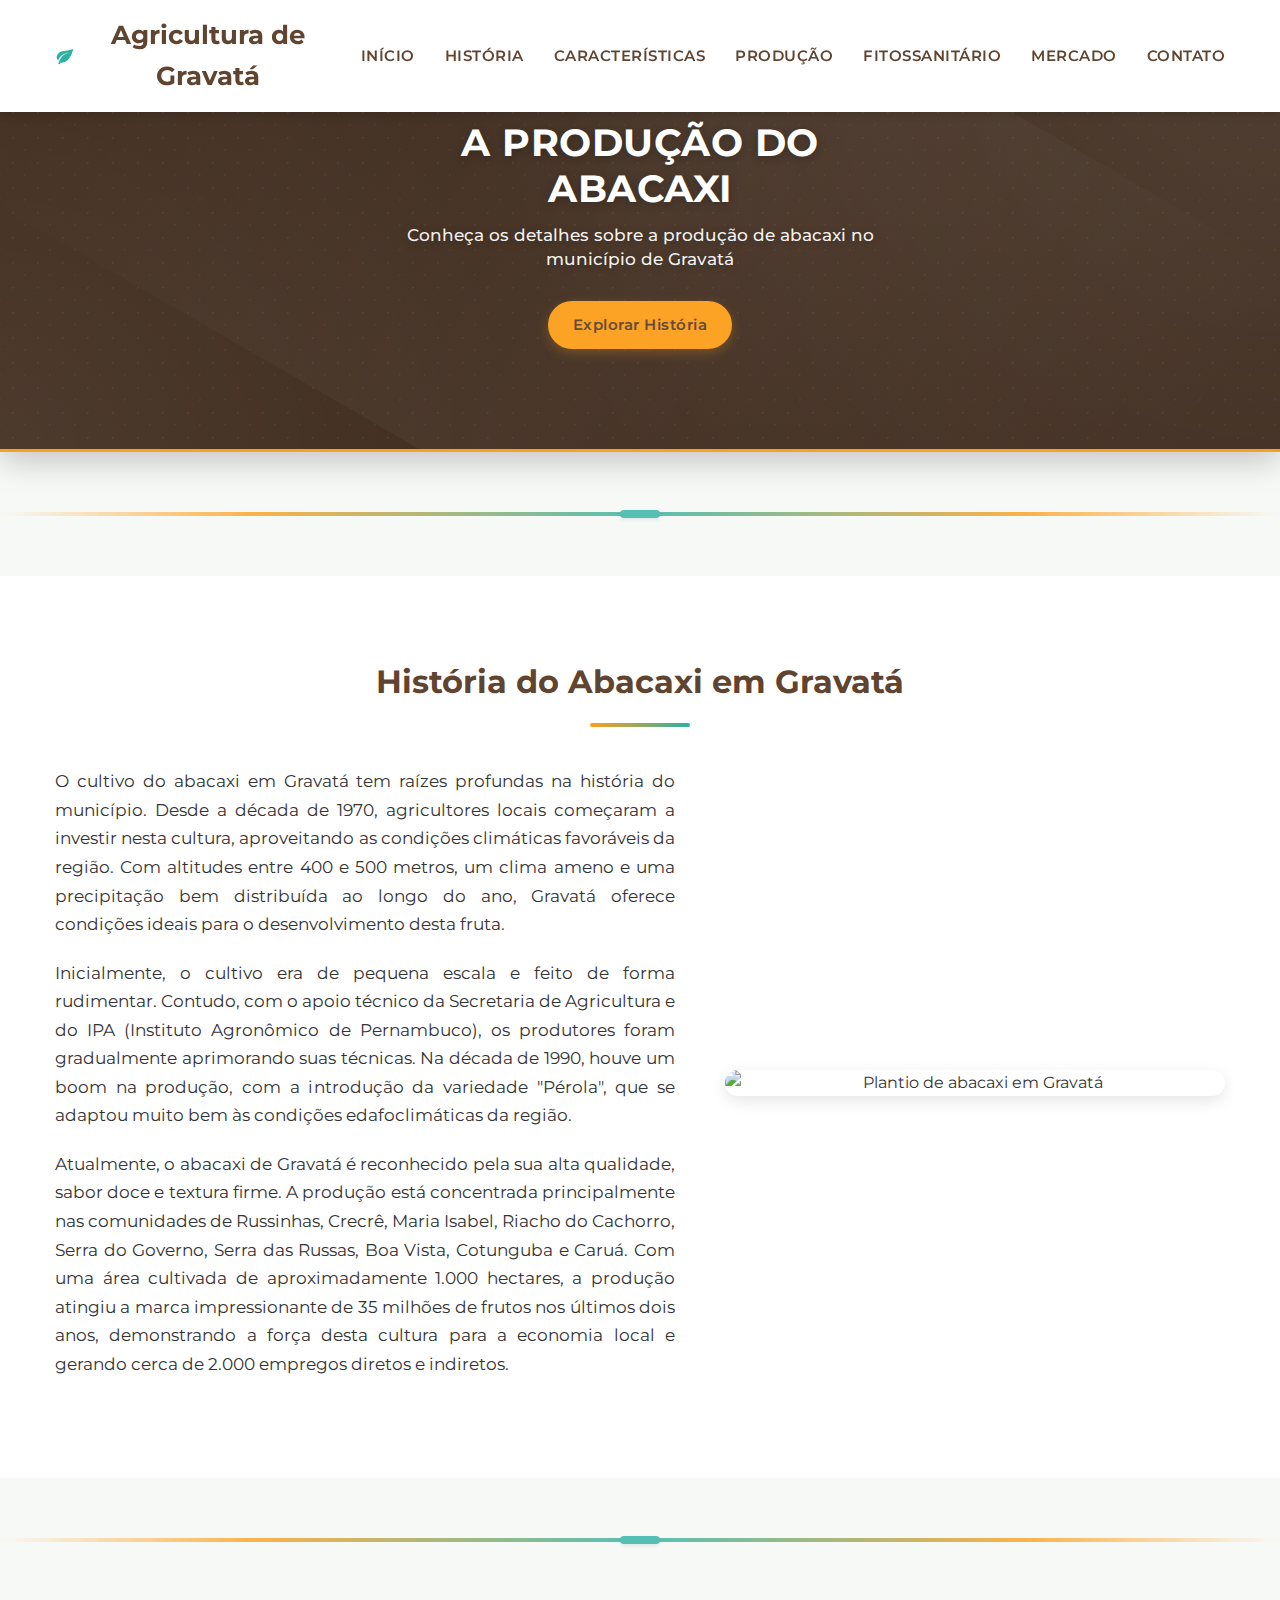
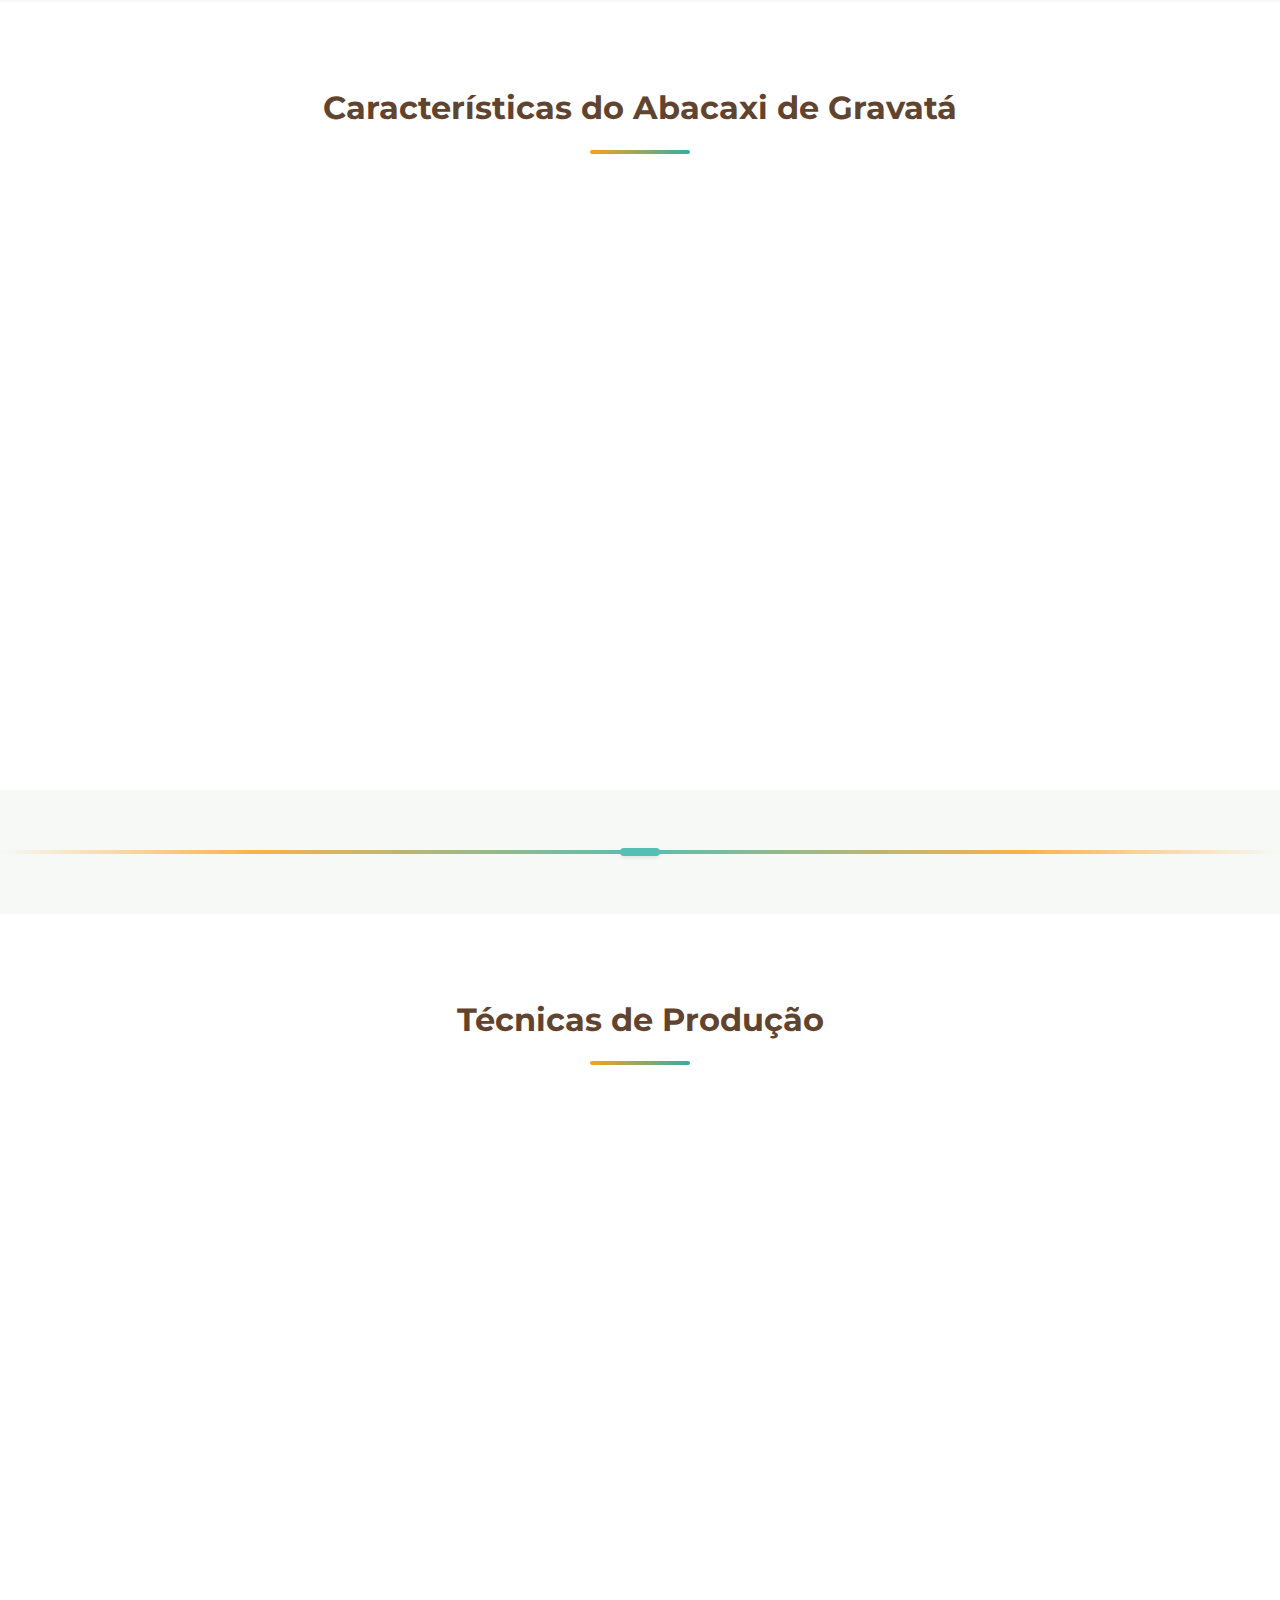
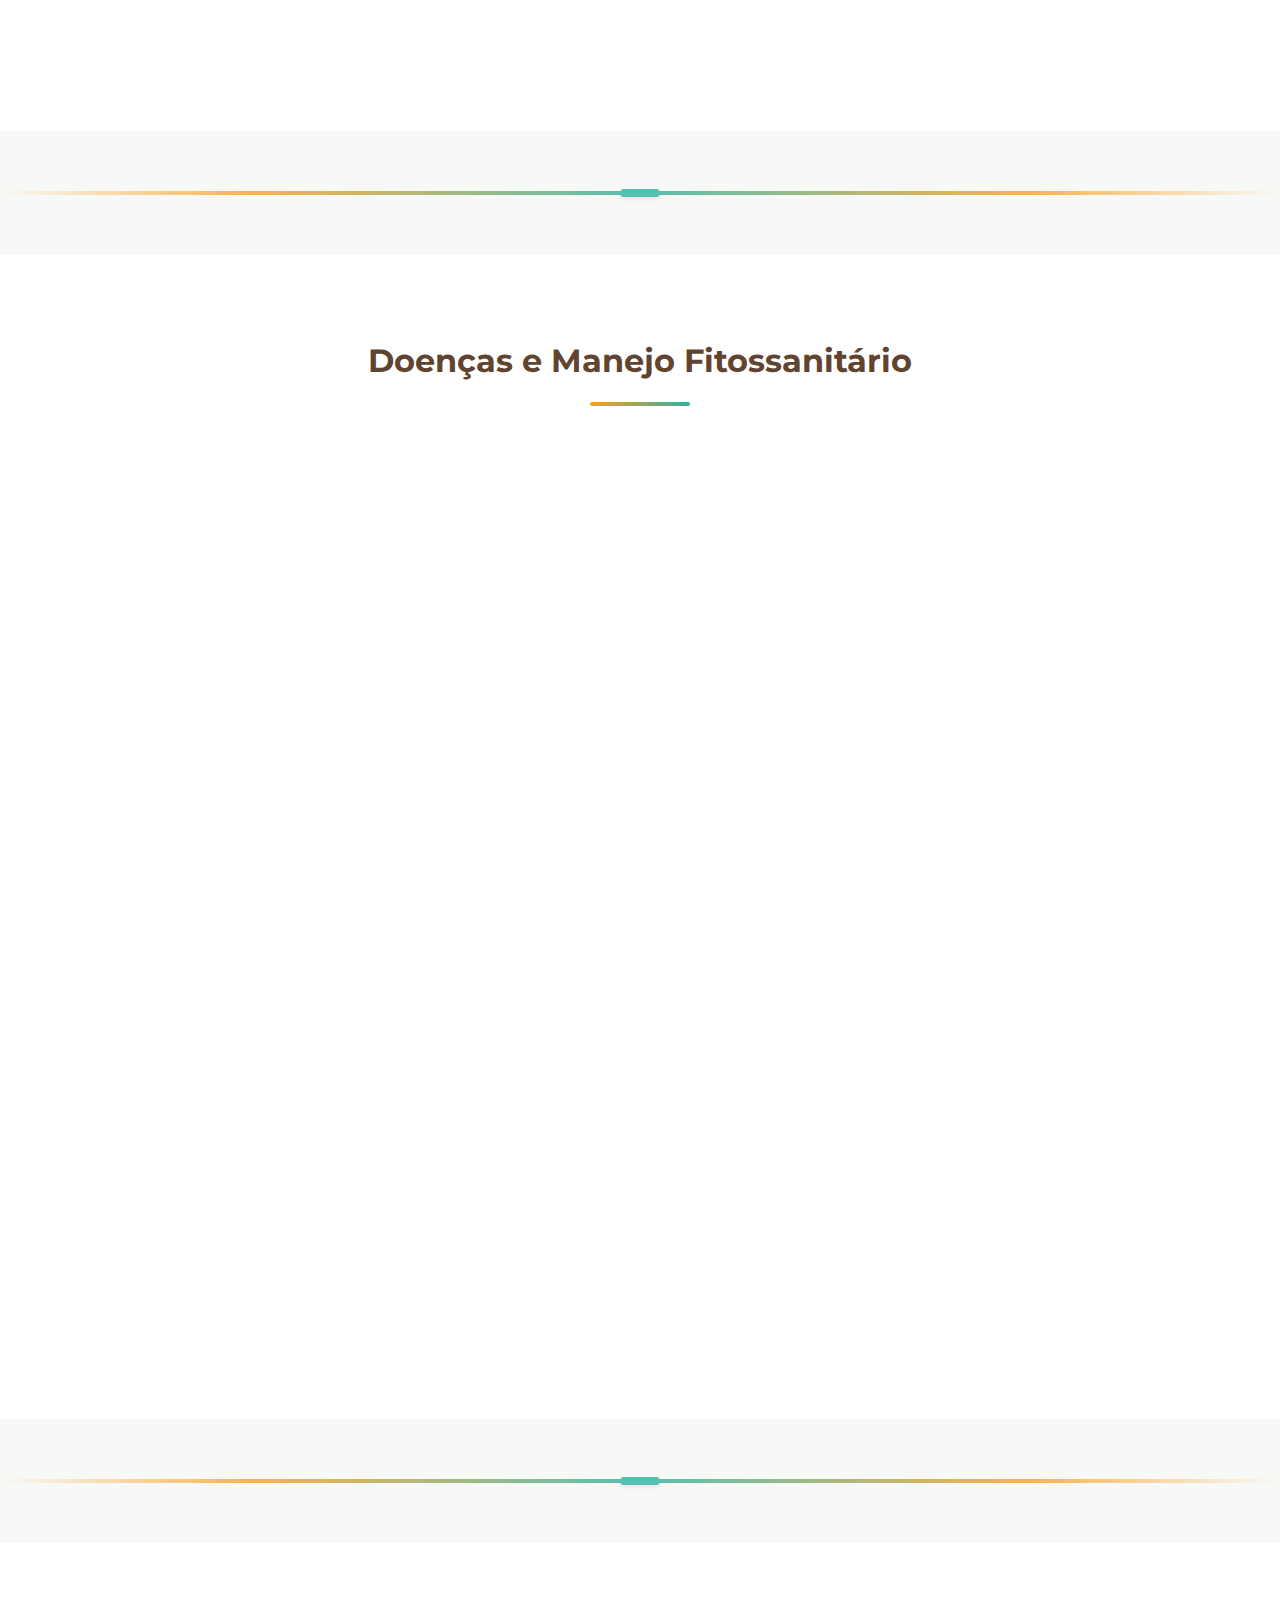
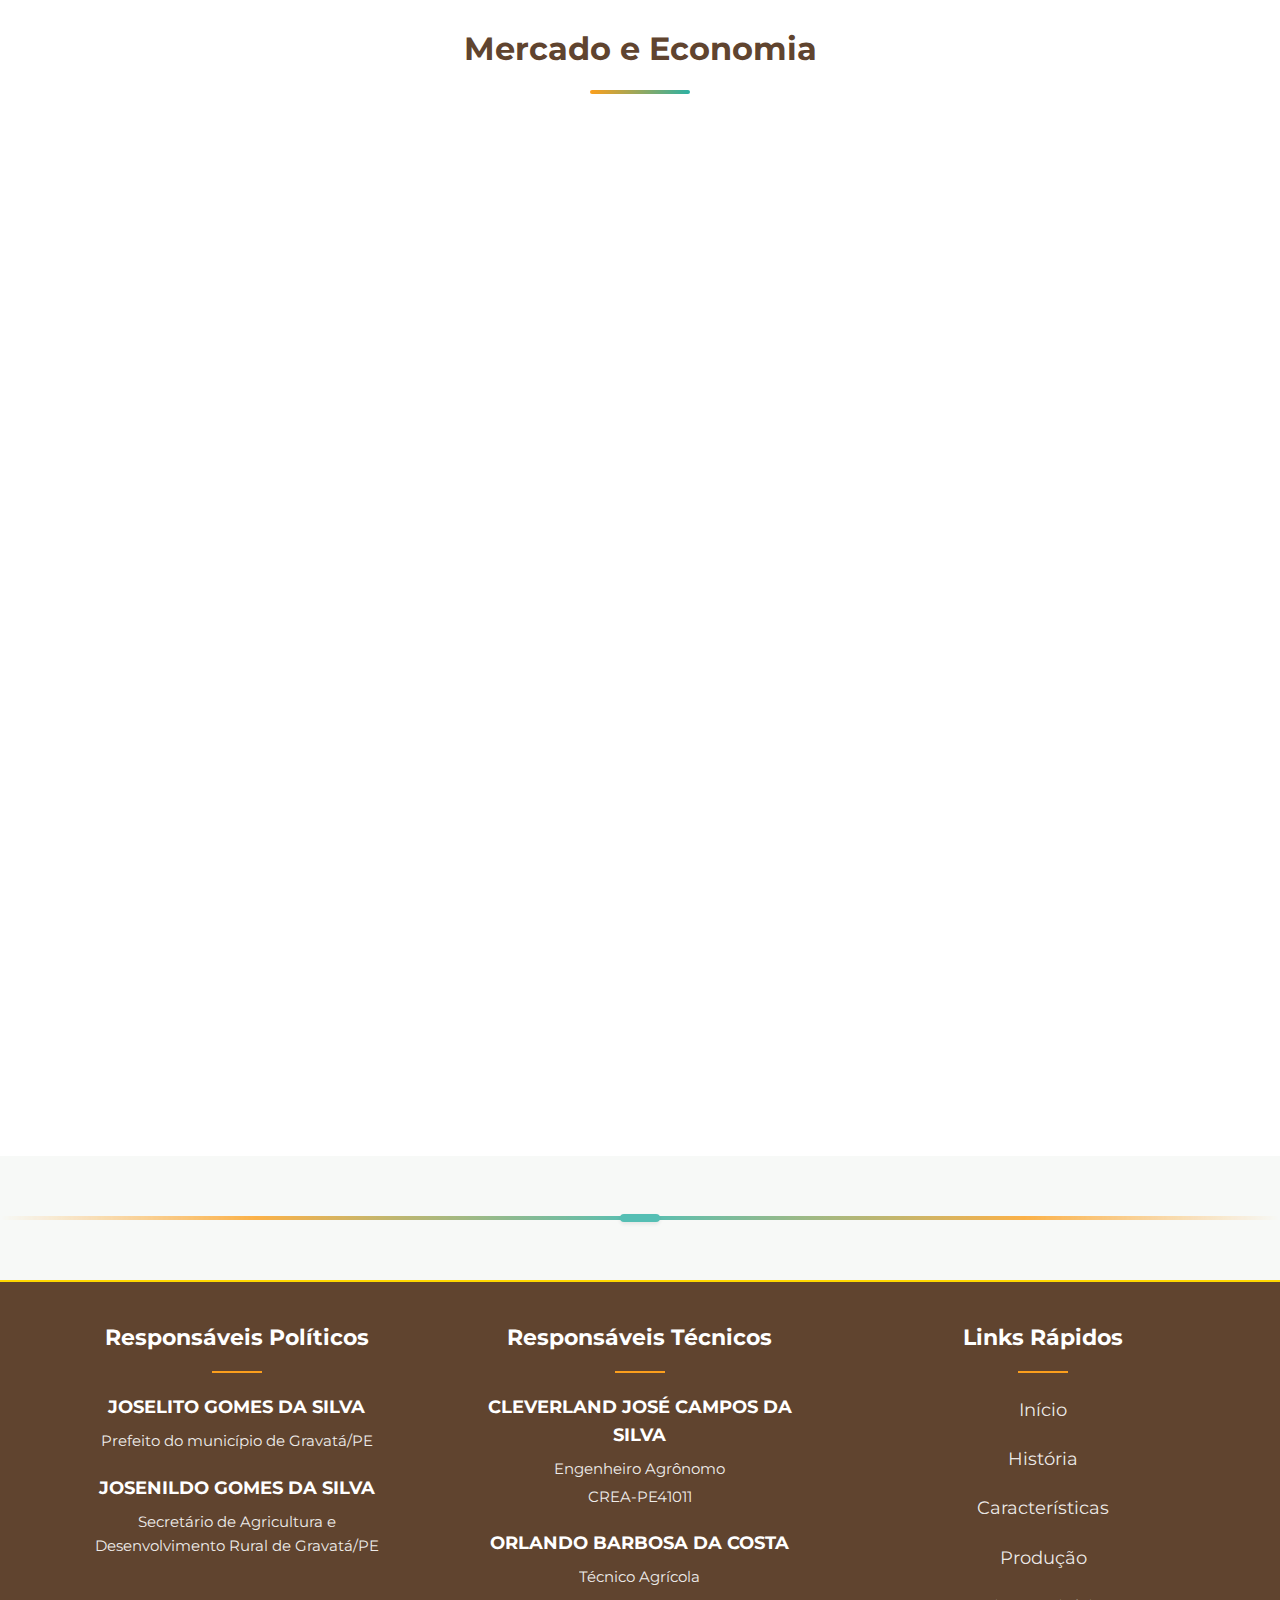
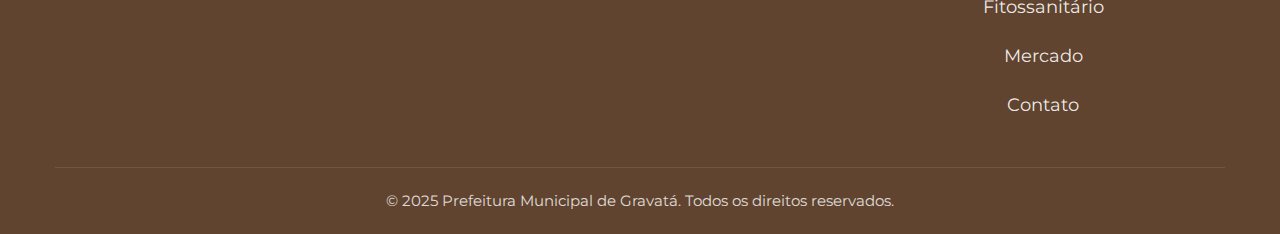
==== abacaxi.html @ 42e7344b "Add files via upload" ====
<!DOCTYPE html>
<html lang="pt-BR">
<head>
    <meta charset="UTF-8">
    <meta name="viewport" content="width=device-width, initial-scale=1.0">
    <title>Abacaxi de Gravatá - Produção, Cultivo e Características</title>
    <meta name="description" content="Informações completas sobre o cultivo de abacaxi em Gravatá, Pernambuco. Produção de 35 milhões de frutos em 1.000 hectares, gerando 2.000 empregos. Conheça a história, características, técnicas de produção e manejo fitossanitário.">
    <meta name="keywords" content="abacaxi, Gravatá, Pernambuco, cultivo de abacaxi, produção agrícola, Pérola, fusariose, gomose, agricultura familiar, Russinhas, Maria Isabel">
    <meta name="author" content="Secretaria de Agricultura de Gravatá">
    <meta name="robots" content="index, follow">

    <!-- Prevenção contra clickjacking -->
    <meta http-equiv="X-Frame-Options" content="SAMEORIGIN">
    <!-- Proteção XSS -->
    <meta http-equiv="X-XSS-Protection" content="1; mode=block">
    <!-- Controle de referência -->
    <meta name="referrer" content="strict-origin-when-cross-origin">
    
    <!-- Open Graph para compartilhamento em redes sociais -->
    <meta property="og:title" content="Abacaxi de Gravatá - Produção, Cultivo e Características">
    <meta property="og:description" content="Informações completas sobre o cultivo de abacaxi em Gravatá, Pernambuco. Produção de 35 milhões de frutos em 1.000 hectares, gerando 2.000 empregos. Conheça a história, técnicas de produção e mercados.">
    <meta property="og:url" content="https://agricultura.gravata.pe.gov.br/abacaxi.html">
    <meta property="og:type" content="article">
    <meta property="og:image" content="https://agricultura.gravata.pe.gov.br/img/abacaxi.jpg">
    <meta property="og:locale" content="pt_BR">
    
    <!-- Twitter Card -->
    <meta name="twitter:card" content="summary_large_image">
    <meta name="twitter:title" content="Abacaxi de Gravatá - Produção, Cultivo e Características">
    <meta name="twitter:description" content="Informações completas sobre o cultivo de abacaxi em Gravatá, Pernambuco. Produção de 35 milhões de frutos nos últimos dois anos.">
    <meta name="twitter:image" content="https://agricultura.gravata.pe.gov.br/img/abacaxi.jpg">
    
    <!-- Link canônico -->
    <link rel="canonical" href="https://agricultura.gravata.pe.gov.br/abacaxi.html">
    
    <link rel="stylesheet" href="style.css">
    <link rel="stylesheet" href="responsive.css">
    <link rel="stylesheet" href="https://cdnjs.cloudflare.com/ajax/libs/font-awesome/6.4.0/css/all.min.css">
    <link rel="preconnect" href="https://fonts.googleapis.com">
    <link rel="preconnect" href="https://fonts.gstatic.com" crossorigin>
    <link href="https://fonts.googleapis.com/css2?family=Montserrat:wght@300;400;500;600;700&display=swap" rel="stylesheet">
    
    <!-- Adicionar favicon -->
    <link rel="icon" href="favicon.ico" type="image/x-icon">
    <link rel="shortcut icon" href="favicon.ico" type="image/x-icon">
    
    <!-- CSS de cabeçalho crítico para melhorar desempenho -->
    <style>
        /* CSS crítico para a renderização inicial */
        body {
            font-family: 'Montserrat', sans-serif;
            margin: 0;
            padding: 0;
        }
        header {
            position: fixed;
            width: 100%;
            z-index: 1000;
            transition: all 0.3s ease;
        }
    </style>
</head>
<body>
    <header>
        <div class="container">
            <div class="logo">
                <a href="index.html" style="text-decoration: none; color: inherit;">
                    <h1><span class="leaf"></span> Agricultura de Gravatá</h1>
                </a>
            </div>
            <nav>
                <div class="mobile-toggle">
                    <span></span>
                    <span></span>
                    <span></span>
                </div>
                <ul class="navigation-links">
                    <li><a href="index.html">Início</a></li>
                    <li><a href="#historia">História</a></li>
                    <li><a href="#caracteristicas">Características</a></li>
                    <li><a href="#producao">Produção</a></li>
                    <li><a href="#doencas">Fitossanitário</a></li>
                    <li><a href="#mercado">Mercado</a></li>
                    <li><a href="#contato">Contato</a></li>
                </ul>
            </nav>
        </div>
    </header>
    
    <div class="nav-overlay"></div>

    <section id="inicio" class="hero">
        <div class="container">
            <div class="hero-content animate-on-scroll fade-in">
                <h1>A PRODUÇÃO DO ABACAXI </h1>
                <p>Conheça os detalhes sobre a produção de abacaxi no município de Gravatá</p>
                <a href="#historia" class="btn btn-primary">Explorar História</a>
            </div>
        </div>
        <div class="banner-lights"></div>
        <div class="tech-dots"></div>
    </section>

    <div class="section-divider"></div>

    <section id="historia" class="about">
        <div class="container">
            <h2 class="section-title">História do Abacaxi em Gravatá</h2>
            <div class="about-content animate-on-scroll slide-in">
                <div class="about-text">
                    <p>O cultivo do abacaxi em Gravatá tem raízes profundas na história do município. Desde a década de 1970, agricultores locais começaram a investir nesta cultura, aproveitando as condições climáticas favoráveis da região. Com altitudes entre 400 e 500 metros, um clima ameno e uma precipitação bem distribuída ao longo do ano, Gravatá oferece condições ideais para o desenvolvimento desta fruta.</p>
                    
                    <p>Inicialmente, o cultivo era de pequena escala e feito de forma rudimentar. Contudo, com o apoio técnico da Secretaria de Agricultura e do IPA (Instituto Agronômico de Pernambuco), os produtores foram gradualmente aprimorando suas técnicas. Na década de 1990, houve um boom na produção, com a introdução da variedade "Pérola", que se adaptou muito bem às condições edafoclimáticas da região.</p>
                    
                    <p>Atualmente, o abacaxi de Gravatá é reconhecido pela sua alta qualidade, sabor doce e textura firme. A produção está concentrada principalmente nas comunidades de Russinhas, Crecrê, Maria Isabel, Riacho do Cachorro, Serra do Governo, Serra das Russas, Boa Vista, Cotunguba e Caruá. Com uma área cultivada de aproximadamente 1.000 hectares, a produção atingiu a marca impressionante de 35 milhões de frutos nos últimos dois anos, demonstrando a força desta cultura para a economia local e gerando cerca de 2.000 empregos diretos e indiretos.</p>
                </div>
                <div class="about-image">
                    <div class="image-placeholder">
                        <img src="https://cptstatic.s3.amazonaws.com/imagens/enviadas/materias/materia25859/plantio-de-abacaxi-tecnologia-e-treinamento.jpg" alt="Plantio de abacaxi em Gravatá" style="width: 100%; height: auto; border-radius: 10px;">
                    </div>
                </div>                
            </div>
        </div>
    </section>

    <div class="section-divider"></div>

    <section id="caracteristicas" class="about">
        <div class="container">
            <h2 class="section-title">Características do Abacaxi de Gravatá</h2>
            <div class="about-content animate-on-scroll slide-in">
                <div class="about-image">
                    <div class="image-placeholder">
                        <i class="fas fa-apple-alt" style="font-size: 150px; color: #FFD700; display: flex; justify-content: center; align-items: center; height: 100%; width: 100%; background-color: #f5f5f5; border-radius: 10px; padding: 30px;"></i>
                    </div>
                </div>
                <div class="about-text">
                    <p>O abacaxi cultivado em Gravatá possui características que o destacam no mercado nacional. A variedade predominante é a "Pérola", conhecida por seu formato cônico, polpa branca, suculenta e pouco ácida. O clima da região confere à fruta um equilíbrio perfeito entre acidez e doçura, resultando em um sabor distintivo.</p>
                    
                    <p>Os frutos atingem em média 1,5 kg, com casca de coloração verde-amarelada quando maduros. O ciclo produtivo varia entre 14 e 18 meses, dependendo das condições climáticas e práticas de manejo. Os produtores locais adotam técnicas específicas para indução floral, garantindo a produção mesmo em períodos de entressafra.</p>
                    
                    <p>Além do consumo in natura, o abacaxi de Gravatá é também utilizado na produção de doces, compotas, sucos e outros derivados, agregando valor à produção local. A Secretaria de Agricultura tem incentivado a adoção de práticas sustentáveis, como o manejo integrado de pragas e doenças, reduzindo o uso de agroquímicos e preservando o meio ambiente.</p>
                </div>
            </div>
        </div>
    </section>
    
    <div class="section-divider"></div>

    <section id="producao" class="about">
        <div class="container">
            <h2 class="section-title">Técnicas de Produção</h2>
            <div class="about-content animate-on-scroll slide-in">
                <div class="about-text">
                    <p>Os agricultores de Gravatá desenvolveram técnicas específicas para o cultivo do abacaxi, adaptadas às condições locais. O plantio é realizado principalmente no início do período chuvoso, entre março e junho, facilitando o estabelecimento das mudas. São utilizadas mudas do tipo filhote e rebentão, provenientes de plantios anteriores ou de viveiros certificados.</p>
                    
                    <p>O preparo do solo é fundamental para o sucesso da cultura. Realiza-se aração, gradagem e, quando necessário, calagem para correção da acidez. O plantio é feito em fileiras duplas, no espaçamento de 0,90 m x 0,40 m x 0,30 m, permitindo uma densidade de aproximadamente 38 mil plantas por hectare. A adubação é feita conforme análise do solo, com aplicações parceladas de NPK.</p>
                    
                    <p>O controle de plantas daninhas é realizado tanto por métodos mecânicos quanto químicos, principalmente nos primeiros meses após o plantio. A indução floral, prática comum na região, é realizada entre 10 e 12 meses após o plantio, com a aplicação de ethephon, permitindo a colheita programada e a uniformização da produção.</p>
                </div>
                <div class="about-image">
                    <div class="image-placeholder">
                        <i class="fas fa-seedling" style="font-size: 150px; color: #4CAF50; display: flex; justify-content: center; align-items: center; height: 100%; width: 100%; background-color: #f5f5f5; border-radius: 10px; padding: 30px;"></i>
                    </div>
                </div>                
            </div>
        </div>
    </section>

    <div class="section-divider"></div>

    <section id="doencas" class="about">
        <div class="container">
            <h2 class="section-title">Doenças e Manejo Fitossanitário</h2>
            <div class="about-content animate-on-scroll slide-in">
                <div class="about-image">
                    <div class="image-placeholder">
                        <i class="fas fa-bug" style="font-size: 150px; color: #8B4513; display: flex; justify-content: center; align-items: center; height: 100%; width: 100%; background-color: #f5f5f5; border-radius: 10px; padding: 30px;"></i>
                    </div>
                </div>
                <div class="about-text">
                    <p>A cultura do abacaxi em Gravatá enfrenta desafios fitossanitários que exigem manejo adequado para garantir a produtividade e qualidade dos frutos. Entre as principais doenças e pragas que afetam a cultura na região, destacam-se:</p>
                    
                    <ul style="margin-left: 20px; margin-bottom: 15px; line-height: 1.6;">
                        <li><strong>Fusariose (gomose):</strong> Causada pelo fungo Fusarium subglutinans f. sp. ananas, é a principal doença da cultura. Causa lesões na polpa e exsudação de goma nos frutos. Em plantas, provoca avermelhamento das folhas e morte da região central.</li>
                        <li><strong>Murcha associada à cochonilha:</strong> Causada pelo inseto Dysmicoccus brevipes, que se aloja nas axilas foliares e raízes. As plantas infestadas apresentam folhas amareladas, avermelhadas e com as pontas secas.</li>
                        <li><strong>Broca-do-fruto e broca-do-caule:</strong> A lagarta perfura o fruto e o caule em desenvolvimento, causando exsudação de goma e deformações que comprometem a comercialização.</li>
                    </ul>
                    
                    <p>Para o manejo fitossanitário eficiente, os produtores de Gravatá adotam uma abordagem integrada. A prevenção começa com a seleção de mudas sadias, preferencialmente de viveiros certificados ou de áreas conhecidas e livres de doenças. As medidas de controle incluem o uso de fungicidas como Nativo e Tenaz, além de manejo integrado e descanso do solo entre cultivos.</p>
                    
                    <p>A rotação de culturas em áreas com histórico de problemas fitossanitários é amplamente adotada para quebrar o ciclo de patógenos do solo. Os produtores mais tecnificados realizam monitoramento regular da lavoura, identificando precocemente problemas e direcionando medidas de controle de forma mais eficiente e econômica.</p>
                    
                    <p>Entre as principais dificuldades enfrentadas pelos produtores está o alto risco de pragas e doenças, além da necessidade de irrigação para reduzir o ciclo de produção de 18 para 14 meses, o que permite maior produtividade e melhor planejamento da colheita.</p>
                </div>                
            </div>
        </div>
    </section>

    <div class="section-divider"></div>

    <section id="mercado" class="about">
        <div class="container">
            <h2 class="section-title">Mercado e Economia</h2>
            <div class="about-content animate-on-scroll slide-in">
                <div class="about-image">
                    <div class="image-placeholder">
                        <i class="fas fa-money-bill-wave" style="font-size: 150px; color: #228B22; display: flex; justify-content: center; align-items: center; height: 100%; width: 100%; background-color: #f5f5f5; border-radius: 10px; padding: 30px;"></i>
                    </div>
                </div>
                <div class="about-text">
                    <p>O abacaxi de Gravatá tem grande importância econômica para o município, sendo uma das principais culturas da região. Com uma produção anual de aproximadamente 35 milhões de frutos em uma área de 1.000 hectares, o município se destaca como um dos maiores produtores do estado de Pernambuco.</p>
                    
                    <p>A comercialização do abacaxi ocorre através de diferentes canais:</p>
                    
                    <ul style="margin-left: 20px; margin-bottom: 15px; line-height: 1.6;">
                        <li><strong>CEASA-PE:</strong> Principal centro de distribuição, absorvendo cerca de 60% da produção.</li>
                        <li><strong>CEACA:</strong> Centro de Comercialização da Agricultura Familiar, que valoriza a produção de pequenos agricultores.</li>
                        <li><strong>Feiras livres:</strong> Importantes para a venda direta ao consumidor em Gravatá e municípios vizinhos.</li>
                        <li><strong>Mercados regionais:</strong> Abastecimento de supermercados e frutarias em cidades como Recife, Caruaru e João Pessoa.</li>
                        <li><strong>Agroindústrias:</strong> Processamento da fruta para produção de doces, compotas e sucos, agregando valor ao produto.</li>
                    </ul>
                    
                    <p>A cadeia produtiva do abacaxi gera aproximadamente 2.000 empregos diretos e indiretos, distribuídos entre o cultivo, colheita, beneficiamento e comercialização. O valor bruto da produção é estimado em R$ 70 milhões anuais, contribuindo significativamente para a economia local.</p>
                    
                    <p>Um aspecto interessante da produção de abacaxi em Gravatá é o aproveitamento integral da planta. Além da comercialização do fruto, a soca do abacaxi (parte restante da planta após a colheita) é aproveitada na produção de silagem para alimentação animal, gerando uma renda adicional estimada em R$ 1.500 por hectare aos produtores.</p>
                    
                    <p>A Secretaria de Agricultura do município tem trabalhado em parceria com associações de produtores, SEBRAE e IPA para agregar valor ao abacaxi de Gravatá, incluindo iniciativas de certificação de origem e projetos de turismo rural que integram a visitação às plantações como parte do roteiro turístico da cidade.</p>
                </div>                
            </div>
        </div>
    </section>

    <div class="section-divider"></div>

    <footer>
        <div class="container">
            <div class="footer-content">
                <div class="footer-col">
                    <h4>Responsáveis Políticos</h4>
                    <hr class="footer-divider">
                    <div class="footer-autoridades">
                        <div class="footer-autoridade">
                            <strong>JOSELITO GOMES DA SILVA</strong>
                            <span class="footer-cargo">Prefeito do município de Gravatá/PE</span>
                        </div>
                        <div class="footer-autoridade">
                            <strong>JOSENILDO GOMES DA SILVA</strong>
                            <span class="footer-cargo">Secretário de Agricultura e Desenvolvimento Rural de Gravatá/PE</span>
                        </div>
                    </div>
                </div>
                
                <div class="footer-col">
                    <h4>Responsáveis Técnicos</h4>
                    <hr class="footer-divider">
                    <div class="footer-tecnicos">
                        <div class="footer-tecnico">
                            <strong>CLEVERLAND JOSÉ CAMPOS DA SILVA</strong>
                            <span class="footer-cargo">Engenheiro Agrônomo</span>
                            <span class="footer-cargo">CREA-PE41011</span>
                        </div>
                        <div class="footer-tecnico">
                            <strong>ORLANDO BARBOSA DA COSTA</strong>
                            <span class="footer-cargo">Técnico Agrícola</span>
                        </div>
                    </div>
                </div>
                
                <div class="footer-col">
                    <h4>Links Rápidos</h4>
                    <hr class="footer-divider">
                    <ul>
                        <li><a href="index.html">Início</a></li>
                        <li><a href="#historia">História</a></li>
                        <li><a href="#caracteristicas">Características</a></li>
                        <li><a href="#producao">Produção</a></li>
                        <li><a href="#doencas">Fitossanitário</a></li>
                        <li><a href="#mercado">Mercado</a></li>
                        <li><a href="#contato">Contato</a></li>
                    </ul>
                </div>
            </div>
            <div class="footer-bottom">
                <p>&copy; 2025 Prefeitura Municipal de Gravatá. Todos os direitos reservados.</p>
            </div>
        </div>
    </footer>

    <!-- Scripts -->
    <script src="https://cdn.jsdelivr.net/npm/@emailjs/browser@3/dist/email.min.js"></script>
    <script src="main.js"></script>
    
    <!-- Schema.org para SEO do Produto Agrícola -->
    <script type="application/ld+json">
    {
      "@context": "https://schema.org",
      "@type": "Product",
      "name": "Abacaxi de Gravatá",
      "description": "O abacaxi cultivado em Gravatá possui características que o destacam no mercado nacional. A variedade predominante é a 'Pérola', conhecida por seu formato cônico, polpa branca, suculenta e pouco ácida.",
      "image": "https://agricultura.gravata.pe.gov.br/img/abacaxi.jpg",
      "category": "Frutas",
      "sku": "ABACAXI-GRAVATA",
      "offers": {
        "@type": "AggregateOffer",
        "priceCurrency": "BRL",
        "lowPrice": "5.00",
        "highPrice": "8.00",
        "offerCount": "10",
        "availability": "https://schema.org/InStock"
      },
      "brand": {
        "@type": "Brand",
        "name": "Agricultura de Gravatá"
      },
      "additionalProperty": [
        {
          "@type": "PropertyValue",
          "name": "Variedade",
          "value": "Pérola"
        },
        {
          "@type": "PropertyValue",
          "name": "Tempo de cultivo",
          "value": "14-18 meses"
        },
        {
          "@type": "PropertyValue",
          "name": "Peso médio",
          "value": "1.5 kg"
        },
        {
          "@type": "PropertyValue",
          "name": "Área cultivada",
          "value": "1.000 hectares"
        },
        {
          "@type": "PropertyValue",
          "name": "Produção total",
          "value": "35 milhões de frutos em dois anos"
        },
        {
          "@type": "PropertyValue",
          "name": "Empregos gerados",
          "value": "2.000 diretos e indiretos"
        }
      ],
      "isRelatedTo": {
        "@type": "Article",
        "name": "História do Abacaxi em Gravatá",
        "url": "https://agricultura.gravata.pe.gov.br/abacaxi.html#historia"
      }
    }
    </script>
    
    <!-- Schema.org para Artigo sobre Abacaxi -->
    <script type="application/ld+json">
    {
      "@context": "https://schema.org",
      "@type": "Article",
      "headline": "Abacaxi de Gravatá - Produção, Cultivo e Características",
      "description": "Informações completas sobre o cultivo de abacaxi em Gravatá, Pernambuco. Produção de 35 milhões de frutos em 1.000 hectares, gerando 2.000 empregos. Conheça a história, características, técnicas de produção e manejo fitossanitário.",
      "image": "https://agricultura.gravata.pe.gov.br/img/abacaxi.jpg",
      "author": {
        "@type": "Organization",
        "name": "Secretaria de Agricultura de Gravatá"
      },
      "publisher": {
        "@type": "Organization",
        "name": "Prefeitura Municipal de Gravatá",
        "logo": {
          "@type": "ImageObject",
          "url": "https://agricultura.gravata.pe.gov.br/img/logo.png"
        }
      },
      "datePublished": "2024-03-21",
      "dateModified": "2024-05-28",
      "mainEntityOfPage": {
        "@type": "WebPage",
        "@id": "https://agricultura.gravata.pe.gov.br/abacaxi.html"
      },
      "keywords": ["abacaxi", "Gravatá", "Pernambuco", "fusariose", "produção agrícola", "Russinhas", "Maria Isabel", "Crecrê", "agricultura familiar"]
    }
    </script>
</body>
</html>
---- style.css ----
/* 
* Agricultura de Gravatá - Estilos Principais
* Cores oficiais da Prefeitura de Gravatá:
* - Verde: #2CB1A3
* - Vermelho: #EB3C3B
* - Marrom: #60442F
* - Amarelo: #FC9F1C
*/

/* Global Styles */
* {
    margin: 0;
    padding: 0;
    box-sizing: border-box;
}

:root {
    --primary-color: #60442F; /* Marrom como cor primária */
    --secondary-color: #FC9F1C; /* Amarelo como cor secundária */
    --primary-green: #2CB1A3;
    --dark-green: #1b8a80;
    --light-green: #5ec8bd;
    --primary-red: #EB3C3B;
    --primary-brown: #60442F;
    --stylish-brown: #53392A; /* Tom de marrom mais escuro e estilizado */
    --light-brown: #8a6344;
    --primary-yellow: #FC9F1C;
    --light-yellow: #fdb850;
    --white: #FFFFFF;
    --light-gray: #F5F5F5;
    --text-dark: #333;
    --text-light: #fff;
    --shadow: 0 4px 6px rgba(0, 0, 0, 0.1);
    --shadow-lg: 0 10px 25px rgba(0, 0, 0, 0.15);
    --shadow-tech: 0 5px 15px rgba(96, 68, 47, 0.25);
    --gradient-tech: linear-gradient(135deg, #53392A 0%, #8a6344 50%, #53392A 100%);
    --gradient-banner: linear-gradient(135deg, rgba(83, 57, 42, 0.95) 0%, rgba(83, 57, 42, 0.85) 100%);
    --bg-light: #f7f9f7;
    --shadow-sm: 0 2px 5px rgba(0,0,0,0.1);
    --shadow-md: 0 5px 15px rgba(0,0,0,0.1);
}

/* Animações */
@keyframes fadeIn {
    from { opacity: 0; }
    to { opacity: 1; }
}

@keyframes slideInRight {
    from { 
        opacity: 0;
        transform: translateX(-50px);
    }
    to { 
        opacity: 1;
        transform: translateX(0);
    }
}

@keyframes slideInLeft {
    from { 
        opacity: 0;
        transform: translateX(50px);
    }
    to { 
        opacity: 1;
        transform: translateX(0);
    }
}

@keyframes slideInUp {
    from { 
        opacity: 0;
        transform: translateY(50px);
    }
    to { 
        opacity: 1;
        transform: translateY(0);
    }
}

@keyframes pulse {
    0% {
        transform: scale(1);
        box-shadow: 0 5px 15px rgba(0, 0, 0, 0.1);
    }
    50% {
        transform: scale(1.05);
        box-shadow: 0 10px 25px rgba(0, 0, 0, 0.2);
    }
    100% {
        transform: scale(1);
        box-shadow: 0 5px 15px rgba(0, 0, 0, 0.1);
    }
}

@keyframes floatAnimation {
    0% { 
        transform: translateY(0px);
        text-shadow: 0 5px 15px rgba(0, 0, 0, 0.3);
    }
    50% { 
        transform: translateY(-10px);
        text-shadow: 0 8px 20px rgba(0, 0, 0, 0.4);
    }
    100% { 
        transform: translateY(0px);
        text-shadow: 0 5px 15px rgba(0, 0, 0, 0.3);
    }
}

@keyframes gradientBg {
    0% { background-position: 0% 50%; }
    50% { background-position: 100% 50%; }
    100% { background-position: 0% 50%; }
}

@keyframes bannerLights {
    0% { background-position: -100% 0; opacity: 0.3; }
    50% { opacity: 0.8; }
    100% { background-position: 200% 0; opacity: 0.3; }
}

@keyframes shimmer {
    0% { transform: translateX(-100%); opacity: 0.1; }
    50% { opacity: 1; }
    100% { transform: translateX(100%); opacity: 0.1; }
}

/* Estilos básicos */
body {
    font-family: 'Montserrat', sans-serif;
    color: var(--text-dark);
    background-color: var(--bg-light);
    line-height: 1.6;
    overflow-x: hidden;
}

h1, h2, h3, h4, h5, h6 {
    font-weight: 700;
    margin-bottom: 15px;
    color: var(--primary-color);
}

p {
    margin-bottom: 20px;
    font-size: 1.05rem;
    color: #ffffff;
    line-height: 1.7;
}

a {
    text-decoration: none;
    color: var(--primary-color);
    transition: all 0.3s ease;
}

a:hover {
    color: var(--secondary-color);
}

.container {
    width: 100%;
    max-width: 1200px;
    margin: 0 auto;
    padding: 0 15px;
    text-align: center;
}

/* Header e Navegação */
header {
    background-color: white;
    box-shadow: var(--shadow);
    position: fixed;
    width: 100%;
    top: 0;
    z-index: 1000;
    padding: 15px 0;
    transition: all 0.3s ease;
}

header.scrolled {
    padding: 10px 0;
    box-shadow: 0 5px 15px rgba(0, 0, 0, 0.1);
}

header .container {
    display: flex;
    justify-content: space-between;
    align-items: center;
}

.logo h1 {
    font-size: 1.6rem;
    font-weight: 700;
    color: var(--primary-color);
    margin: 0;
    display: flex;
    align-items: center;
}

.leaf {
    display: inline-block;
    width: 25px;
    height: 25px;
    margin-right: 10px;
    background-image: url('leaf-icon.svg');
    background-size: contain;
    background-repeat: no-repeat;
    background-position: center;
}

nav ul {
    display: flex;
    list-style: none;
}

nav ul li {
    margin-left: 30px;
}

nav ul li a {
    font-weight: 600;
    color: var(--primary-color);
    position: relative;
    padding-bottom: 5px;
    font-size: 0.95rem;
    text-transform: uppercase;
    letter-spacing: 0.5px;
}

nav ul li a:hover {
    color: var(--secondary-color);
}

nav ul li a::after {
    content: '';
    position: absolute;
    bottom: 0;
    left: 0;
    width: 0;
    height: 2px;
    background-color: var(--secondary-color);
    transition: width 0.3s ease;
}

nav ul li a:hover::after {
    width: 100%;
}

/* Menu Mobile e Navegação */
.mobile-toggle {
    display: none;
    flex-direction: column;
    justify-content: space-between;
    width: 30px;
    height: 21px;
    cursor: pointer;
    z-index: 1000;
    position: relative;
}

.mobile-toggle span {
    display: block;
    height: 3px;
    width: 100%;
    background-color: var(--primary-green);
    border-radius: 3px;
    transition: all 0.3s ease;
    position: absolute;
    left: 0;
}

.mobile-toggle span:nth-child(1) {
    top: 0;
}

.mobile-toggle span:nth-child(2) {
    top: 9px;
}

.mobile-toggle span:nth-child(3) {
    top: 18px;
}

.nav-overlay {
    position: fixed;
    top: 0;
    left: 0;
    right: 0;
    bottom: 0;
    background-color: rgba(0, 0, 0, 0.7);
    z-index: 90;
    opacity: 0;
    pointer-events: none;
    transition: opacity 0.3s ease;
}

.nav-overlay.active {
    opacity: 1;
    pointer-events: all;
}

@media (max-width: 991px) {
    .mobile-toggle {
        display: flex;
    }
    
    .navigation-links {
        position: fixed;
        top: 0;
        right: -300px;
        width: 280px;
        height: 100vh;
        background-color: white;
        flex-direction: column;
        padding: 80px 30px 30px;
        z-index: 100;
        box-shadow: -5px 0 15px rgba(0, 0, 0, 0.1);
        transition: right 0.3s ease;
    }
    
    .navigation-links.active {
        right: 0;
    }
    
    .navigation-links li {
        margin: 0 0 20px 0;
    }
    
    body.menu-open {
        overflow: hidden;
    }
    
    /* Normal state (hamburger) */
    .mobile-toggle span:nth-child(1) {
        transform: rotate(0);
        top: 0;
    }
    
    .mobile-toggle span:nth-child(2) {
        opacity: 1;
    }
    
    .mobile-toggle span:nth-child(3) {
        transform: rotate(0);
        top: 18px;
    }
    
    /* Active state (X) */
    .menu-open .mobile-toggle span:nth-child(1) {
        transform: rotate(45deg);
        top: 9px;
    }
    
    .menu-open .mobile-toggle span:nth-child(2) {
        opacity: 0;
    }
    
    .menu-open .mobile-toggle span:nth-child(3) {
        transform: rotate(-45deg);
        top: 9px;
    }
}

/* Hero Section */
.hero {
    background: linear-gradient(135deg, var(--primary-brown) 0%, var(--stylish-brown) 70%, var(--primary-brown) 100%);
    background-size: 400% 400%;
    min-height: 320px;
    display: flex;
    align-items: center;
    justify-content: center;
    position: relative;
    color: white;
    padding: 90px 0 65px;
    overflow: hidden;
    box-shadow: 0 10px 30px rgba(0, 0, 0, 0.2);
    animation: gradientBg 15s ease infinite;
    border-bottom: 3px solid var(--primary-yellow);
}

.hero:before {
    content: '';
    position: absolute;
    top: 0;
    left: 0;
    right: 0;
    bottom: 0;
    background: rgba(0, 0, 0, 0.3);
    z-index: 1;
}

.hero-content {
    max-width: 600px;
    text-align: center;
    margin: 0 auto;
    padding: 30px 25px 35px;
    position: relative;
    z-index: 2;
    background: transparent;
    border-radius: 0;
    box-shadow: none;
    transform: translateY(0);
    transition: transform 0.5s ease;
    display: flex;
    flex-direction: column;
    justify-content: center;
    align-items: center;
}

.hero-content:after {
    content: '';
    position: absolute;
    top: -50%;
    left: -50%;
    width: 200%;
    height: 200%;
    background: linear-gradient(
        to right,
        rgba(255, 255, 255, 0) 0%,
        rgba(255, 255, 255, 0.15) 50%,
        rgba(255, 255, 255, 0) 100%
    );
    transform: rotate(30deg);
    animation: shimmer 8s infinite;
    pointer-events: none;
    opacity: 0.3;
}

.hero-content:hover {
    transform: translateY(-5px);
}

.hero-content h1 {
    font-size: 2.4rem;
    font-weight: 700;
    margin-bottom: 12px;
    color: #fff;
    text-shadow: 0 2px 10px rgba(0, 0, 0, 0.3);
    line-height: 1.2;
    letter-spacing: 0.5px;
}

.hero-content p {
    font-size: 1.05rem;
    margin-bottom: 15px;
    line-height: 1.4;
    color: rgba(255, 255, 255, 0.95);
    text-shadow: 0 1px 8px rgba(0, 0, 0, 0.25);
    font-weight: 500;
}

.btn-primary {
    display: inline-flex;
    align-items: center;
    justify-content: center;
    background-color: var(--primary-yellow);
    color: var(--primary-brown);
    border: none;
    padding: 10px 25px;
    font-size: 15px;
    font-weight: 700;
    border-radius: 50px;
    cursor: pointer;
    transition: all 0.3s ease;
    text-decoration: none;
    box-shadow: 0 4px 10px rgba(252, 159, 28, 0.25);
    position: relative;
    letter-spacing: 0.5px;
    margin-top: 15px;
}

.btn-primary:hover {
    background-color: var(--primary-yellow);
    color: var(--primary-brown);
    transform: translateY(-3px);
    box-shadow: 0 6px 15px rgba(252, 159, 28, 0.4);
}

.banner-lights {
    position: absolute;
    top: 0;
    left: 0;
    right: 0;
    bottom: 0;
    background: radial-gradient(circle at top right, rgba(255, 255, 255, 0.15) 0%, transparent 60%), 
                radial-gradient(circle at bottom left, rgba(255, 255, 255, 0.1) 0%, transparent 40%);
    z-index: 1;
    pointer-events: none;
    opacity: 0.6;
}

.tech-dots {
    position: absolute;
    bottom: 0;
    left: 0;
    width: 100%;
    height: 100%;
    background-image: 
        radial-gradient(rgba(255, 255, 255, 0.9) 1px, transparent 1px), 
        radial-gradient(rgba(255, 255, 255, 0.7) 1px, transparent 1px);
    background-size: 25px 25px;
    background-position: 0 0, 12px 12px;
    opacity: 0.1;
    pointer-events: none;
}

/* Botões */
.btn {
    display: inline-block;
    padding: 12px 25px;
    background-color: var(--primary-yellow);
    color: var(--primary-brown);
    border-radius: 30px;
    font-weight: 600;
    transition: all 0.3s ease;
    text-align: center;
    border: none;
    cursor: pointer;
    box-shadow: 0 4px 12px rgba(252, 159, 28, 0.25);
    position: relative;
    overflow: hidden;
}

.btn:hover {
    background-color: var(--primary-yellow);
    transform: translateY(-3px);
    box-shadow: 0 8px 15px rgba(252, 159, 28, 0.4);
    color: var(--primary-brown);
}

.btn:active {
    transform: translateY(-1px);
    box-shadow: 0 4px 8px rgba(252, 159, 28, 0.3);
}

.btn-prefeitura {
    background-color: var(--primary-yellow);
    color: var(--primary-brown);
    border: 2px solid var(--primary-yellow);
    font-size: 1.1rem;
    padding: 14px 30px;
    border-radius: 8px;
    transition: all 0.4s ease;
}

.btn-prefeitura:hover {
    background-color: var(--primary-yellow);
    color: var(--primary-brown);
    border-color: var(--light-yellow);
    transform: translateY(-5px);
    box-shadow: 0 10px 20px rgba(252, 159, 28, 0.4);
}

.btn-prefeitura:active {
    background-color: var(--primary-yellow);
    border-color: var(--primary-yellow);
    transform: translateY(-2px);
}

/* Separador de Seções */
.section-divider {
    height: 4px;
    background: linear-gradient(90deg, 
        transparent 0%, 
        var(--primary-yellow) 20%,
        var(--primary-green) 50%,
        var(--primary-yellow) 80%,
        transparent 100%
    );
    margin: 60px 0;
    position: relative;
    opacity: 0.8;
}

.section-divider:before {
    content: '';
    position: absolute;
    top: -2px;
    left: 50%;
    transform: translateX(-50%);
    width: 40px;
    height: 8px;
    background: var(--primary-green);
    border-radius: 4px;
    box-shadow: 0 2px 4px rgba(0, 0, 0, 0.1);
}

/* Títulos de Seção */
.section-title {
    color: var(--primary-color);
    font-size: 2rem;
    margin-bottom: 30px;
    text-align: center;
    font-weight: 700;
    position: relative;
    padding-bottom: 20px;
    display: flex;
    align-items: center;
    justify-content: center;
    gap: 12px;
}

.section-title::after {
    content: '';
    position: absolute;
    bottom: 0;
    left: 50%;
    transform: translateX(-50%);
    width: 100px;
    height: 4px;
    background: linear-gradient(90deg, var(--primary-yellow), var(--primary-green));
    border-radius: 2px;
}

/* Adicionar um ícone decorativo antes do título */
.section-title::before {
    content: '';
    position: absolute;
    top: -15px;
    left: 50%;
    transform: translateX(-50%);
    width: 40px;
    height: 40px;
    background: var(--primary-green);
    border-radius: 50%;
    opacity: 0.1;
    z-index: -1;
}

/* Estilo dos ícones nos títulos das seções */
.section-title i {
    margin-right: 12px;
    color: var(--primary-green);
    font-size: 1.8rem;
    vertical-align: middle;
    position: relative;
    top: -2px;
}

/* Efeito hover nos ícones */
.section-title:hover i {
    transform: scale(1.1);
}

/* Seção Sobre */
.about {
    padding: 80px 0;
    background-color: #fff;
}

.about-content {
    display: flex;
    gap: 50px;
    align-items: center;
    margin-top: 40px;
}

.about-text {
    flex: 1;
    text-align: justify;
}

.about-text p {
    color: #333;
    margin-bottom: 20px;
    font-size: 1.05rem;
    line-height: 1.7;
}

.about-image {
    flex: 1;
    max-width: 500px;
}

.image-placeholder {
    width: 100%;
    border-radius: 15px;
    overflow: hidden;
    box-shadow: var(--shadow-md);
    position: relative;
    transition: all 0.3s ease;
}

.image-placeholder img {
    width: 100%;
    height: auto;
    display: block;
    transition: transform 0.3s ease;
}

.image-placeholder:hover img {
    transform: scale(1.05);
}

/* Seção de Culturas */
.cultures {
    padding: 80px 0;
    background-color: var(--bg-light);
}

.cultures-grid {
    display: grid;
    grid-template-columns: repeat(auto-fill, minmax(280px, 1fr));
    gap: 30px;
    margin-top: 40px;
}

.culture-card {
    background-color: white;
    border-radius: 15px;
    padding: 30px;
    box-shadow: var(--shadow);
    transition: all 0.3s ease;
    display: flex;
    flex-direction: column;
    height: 100%;
    position: relative;
    overflow: hidden;
}

.culture-card:hover {
    transform: translateY(-10px);
    box-shadow: var(--shadow-lg);
}

.culture-card::before {
    content: "";
    position: absolute;
    top: 0;
    left: 0;
    width: 100%;
    height: 5px;
    background: linear-gradient(90deg, var(--primary-green), var(--primary-yellow));
    transform: scaleX(0);
    transform-origin: left;
    transition: transform 0.3s ease;
}

.culture-card:hover::before {
    transform: scaleX(1);
}

.culture-icon {
    width: 70px;
    height: 70px;
    border-radius: 50%;
    background-color: rgba(252, 159, 28, 0.1);
    display: flex;
    justify-content: center;
    align-items: center;
    margin: 0 auto 20px;
    transition: all 0.3s ease;
}

.culture-card:hover .culture-icon {
    background-color: var(--primary-yellow);
    transform: rotateY(180deg);
}

.culture-icon i, .culture-icon img {
    font-size: 2rem;
    color: var(--primary-brown);
    transition: all 0.3s ease;
}

.culture-card:hover .culture-icon i, .culture-card:hover .culture-icon img {
    color: var(--primary-brown);
}

.culture-card h3 {
    font-size: 1.25rem;
    margin-bottom: 15px;
    color: var(--primary-color);
    text-align: center;
}

.culture-card p {
    font-size: 0.95rem;
    color: #555;
    margin-bottom: 20px;
    flex-grow: 1;
    text-align: center;
}

/* Seção de Estatísticas */
.statistics {
    padding: 80px 0;
    background-color: #fff;
    position: relative;
}

.charts-container {
    display: flex;
    flex-direction: column;
    align-items: center;
    gap: 40px;
    margin-top: 30px;
    width: 100%;
}

.chart-box {
    background: white;
    border-radius: 10px;
    box-shadow: var(--shadow);
    padding: 25px;
    width: 100%;
    max-width: 850px;
    position: relative;
    overflow: hidden;
    transition: all 0.3s ease;
    margin-bottom: 10px;
}

.chart-box h3 {
    font-size: 1.2rem;
    color: var(--primary-color);
    margin-bottom: 20px;
    text-align: center;
    padding-bottom: 15px;
    border-bottom: 2px solid rgba(96, 68, 47, 0.1);
}

.chart-box:hover {
    transform: translateY(-5px);
    box-shadow: 0 15px 35px rgba(0, 0, 0, 0.1);
}

.chart-container {
    position: relative;
    width: 100%;
    height: 350px;
    margin: 20px 0;
}

#productionChart-container, 
#distributionChart-container,
#economicImpactChart-container {
    width: 100%;
    height: 100%;
    position: relative;
}

.chart-filters {
    display: flex;
    justify-content: center;
    align-items: center;
    gap: 15px;
    margin-bottom: 25px;
    flex-wrap: wrap;
}

.chart-filter-btn {
    padding: 8px 15px;
    background-color: #f0f0f0;
    border: none;
    border-radius: 20px;
    font-size: 0.85rem;
    cursor: pointer;
    transition: all 0.3s ease;
    font-weight: 600;
    color: #666;
}

.chart-filter-btn:hover {
    background-color: #e0e0e0;
}

.chart-filter-btn.active {
    background-color: var(--primary-yellow);
    color: var(--primary-brown);
}

.hectares-info, .economics-info {
    text-align: center;
    padding: 15px;
    border-radius: 15px;
    margin: 10px auto 15px;
    max-width: 280px;
    box-shadow: 0 5px 15px rgba(0, 0, 0, 0.08);
    position: relative;
    z-index: 5;
    transition: all 0.3s ease;
}

.hectares-info {
    background: linear-gradient(135deg, rgba(252, 159, 28, 0.12) 0%, rgba(252, 159, 28, 0.08) 100%);
    border: 1px solid rgba(252, 159, 28, 0.15);
}

.economics-info {
    background: linear-gradient(135deg, rgba(235, 60, 59, 0.12) 0%, rgba(235, 60, 59, 0.08) 100%);
    border: 1px solid rgba(235, 60, 59, 0.15);
}

.hectares-info-title {
    font-weight: 600;
    color: var(--primary-brown);
    margin-bottom: 10px;
    font-size: 1rem;
}

.hectares-info-value {
    display: flex;
    flex-direction: column;
    align-items: center;
}

.hectares-info-value strong {
    font-size: 2.2rem;
    color: var(--primary-yellow);
    font-weight: 700;
    line-height: 1;
    margin-bottom: 5px;
}

.hectares-info-value span {
    font-size: 0.9rem;
    color: #777;
    font-weight: 500;
}

/* Botões de ação para gráficos */
.chart-actions {
    position: absolute;
    top: -40px;
    right: 0;
    z-index: 100;
    display: flex;
    gap: 5px;
}

.chart-action-btn {
    background: var(--primary-green);
    color: white;
    border: none;
    border-radius: 50%;
    width: 28px;
    height: 28px;
    cursor: pointer;
    box-shadow: 0 2px 5px rgba(0,0,0,0.2);
    transition: all 0.2s ease;
    display: flex;
    align-items: center;
    justify-content: center;
}

.chart-action-btn:hover {
    background: var(--dark-green);
    transform: translateY(-2px);
    box-shadow: 0 4px 8px rgba(0,0,0,0.3);
}

.chart-action-btn i {
    font-size: 14px;
}

/* Media queries para os botões de ação em telas pequenas */
@media (max-width: 768px) {
    .chart-action-btn {
        width: 24px;
        height: 24px;
    }
    
    .chart-action-btn i {
        font-size: 12px;
    }
    
    .chart-actions {
        top: -30px;
        right: 0;
    }
}

/* Modal para gráfico em tela cheia */
#chart-fullscreen-modal {
    position: fixed;
    top: 0;
    left: 0;
    width: 100%;
    height: 100%;
    background-color: rgba(255, 255, 255, 0.95);
    z-index: 9999;
    display: flex;
    flex-direction: column;
    align-items: center;
    justify-content: center;
    padding: 20px;
}

/* Seção de Contato */
.contact {
    padding: 80px 0;
    background-color: #fff;
    position: relative;
}

.contact-cards {
    display: flex;
    flex-wrap: wrap;
    justify-content: center;
    gap: 30px;
    margin: 40px auto;
    max-width: 1000px;
    padding: 0 15px;
}

.contact-card {
    background: white;
    border-radius: 10px;
    box-shadow: 0 5px 15px rgba(0, 0, 0, 0.08);
    width: 220px;
    height: 220px;
    overflow: hidden;
    transition: all 0.3s ease;
    display: flex;
    flex-direction: column;
    align-items: center;
    justify-content: center;
    padding: 25px 15px;
    text-align: center;
    position: relative;
    margin: 0;
    flex: 0 0 auto;
    z-index: 10;
}

.contact-card:hover {
    transform: translateY(-10px);
    box-shadow: 0 10px 25px rgba(0, 0, 0, 0.15);
}

.contact-card:before {
    content: '';
    position: absolute;
    top: 0;
    left: 0;
    right: 0;
    height: 8px;
    background: var(--primary-green);
}

.contact-card-icon {
    width: 70px;
    height: 70px;
    background: rgba(76, 175, 80, 0.1);
    border-radius: 50%;
    display: flex;
    align-items: center;
    justify-content: center;
    margin-bottom: 20px;
    transition: all 0.3s ease;
}

.contact-card:hover .contact-card-icon {
    background: var(--primary-green);
    transform: scale(1.1);
}

.contact-card-icon i {
    font-size: 28px;
    color: var(--primary-green);
    transition: all 0.3s ease;
}

.contact-card:hover .contact-card-icon i {
    color: white;
}

.contact-card-info {
    flex: 1;
    display: flex;
    flex-direction: column;
    justify-content: center;
    align-items: center;
    width: 100%;
}

.contact-card-info h3 {
    font-size: 18px;
    font-weight: 600;
    margin-bottom: 10px;
    color: #333;
}

.contact-card-info p {
    font-size: 0.95rem;
    margin-bottom: 0;
    line-height: 1.5;
    color: #333;
    transition: all 0.3s ease;
    word-break: break-word;
    width: 100%;
}

.contact-card-info a {
    color: #666;
    text-decoration: none;
    transition: color 0.2s ease;
}

.contact-card-info a:hover {
    color: var(--primary-green);
}

/* Footer */
footer {
    background-color: var(--primary-color);
    color: white;
    padding: 40px 0 20px;
    position: relative;
}

footer::before {
    content: '';
    position: absolute;
    top: 0;
    left: 0;
    right: 0;
    height: 2px;
    background-color: #FFD700;
}

.footer-content {
    display: grid;
    grid-template-columns: repeat(auto-fit, minmax(300px, 1fr));
    gap: 40px;
    margin-bottom: 30px;
    text-align: center;
}

.footer-col {
    padding: 0 20px;
}

.footer-col h4 {
    color: var(--text-light);
    margin-bottom: 15px;
    font-size: 1.4rem;
    font-weight: 700;
    position: relative;
    text-align: center;
}

.footer-divider {
    border: 0;
    height: 2px;
    background: var(--primary-yellow);
    width: 50px;
    margin: 0 auto 20px;
}

.footer-col ul {
    list-style: none;
    padding: 0;
    text-align: center;
}

.footer-col ul li {
    margin-bottom: 15px;
}

.footer-col ul li a {
    color: rgba(255, 255, 255, 0.9);
    text-decoration: none;
    transition: all 0.3s ease;
    font-size: 1.1rem;
    display: inline-block;
    padding: 3px 0;
    position: relative;
}

.footer-col ul li a:hover {
    color: var(--primary-yellow);
    transform: translateX(3px);
}

.footer-col ul li a::after {
    content: '';
    position: absolute;
    width: 0;
    height: 2px;
    background: var(--primary-yellow);
    bottom: 0;
    left: 0;
    transition: width 0.3s ease;
}

.footer-col ul li a:hover::after {
    width: 100%;
}

.footer-autoridades, .footer-tecnicos {
    text-align: center;
}

.footer-autoridade, .footer-tecnico {
    margin-bottom: 20px;
}

.footer-autoridade strong, .footer-tecnico strong {
    display: block;
    margin-bottom: 8px;
    color: white;
    font-size: 1.1rem;
}

.footer-cargo {
    display: block;
    font-size: 0.95rem;
    opacity: 0.9;
    margin-bottom: 3px;
}

.footer-bottom {
    border-top: 1px solid rgba(255, 255, 255, 0.1);
    padding-top: 20px;
    text-align: center;
}

.footer-bottom p {
    margin: 0;
    opacity: 0.8;
    font-size: 0.95rem;
}

/* Responsividade já incorporada no responsive.css */

/* Estilos para a mensagem de agradecimento */
.success-message {
    background-color: #f8fffa;
    border: 1px solid var(--primary-green);
    border-radius: 15px;
    padding: 30px;
    text-align: center;
    box-shadow: 0 5px 15px rgba(0, 0, 0, 0.05);
    animation: fadeIn 0.5s ease;
}

.success-message h3 {
    font-size: 1.5rem;
    margin-bottom: 15px;
}

.success-message p {
    color: #555;
    margin-bottom: 0;
}

/* Animação de pulse para o ícone de confirmação */
.success-message i {
    animation: pulse 1.5s infinite;
}

/* Animações ao scroll */
.animate-on-scroll {
    opacity: 0;
    transform: translateY(20px);
    transition: opacity 0.6s ease, transform 0.6s ease;
}

.animate-on-scroll.animated {
    opacity: 1;
    transform: translateY(0);
}

/* Adicionar delays baseados na posição para sequência */
.culture-card.animate-on-scroll:nth-child(2) {
    transition-delay: 0.1s;
}
.culture-card.animate-on-scroll:nth-child(3) {
    transition-delay: 0.2s;
}
.culture-card.animate-on-scroll:nth-child(4) {
    transition-delay: 0.3s;
}
.culture-card.animate-on-scroll:nth-child(5) {
    transition-delay: 0.4s;
}
.culture-card.animate-on-scroll:nth-child(6) {
    transition-delay: 0.5s;
}
.culture-card.animate-on-scroll:nth-child(7) {
    transition-delay: 0.6s;
}

.chart-box.animate-on-scroll:nth-child(2) {
    transition-delay: 0.2s;
}

/* Classes de animação */
.fade-in {
    animation: fadeIn 1s ease-in-out forwards;
}

.slide-in {
    animation: slideInUp 0.8s ease-in-out forwards;
}

.pulse {
    animation: pulse 2s infinite;
}

.float {
    animation: pulse 3s infinite;
}

/* Contato Cards Estilo */
.contact-cards {
    display: flex;
    flex-wrap: wrap;
    justify-content: center;
    gap: 30px;
    margin: 40px auto;
    max-width: 1000px;
    padding: 0 15px;
}

.contact-card {
    background: white;
    border-radius: 10px;
    box-shadow: 0 5px 15px rgba(0, 0, 0, 0.08);
    width: 220px;
    height: 220px;
    overflow: hidden;
    transition: all 0.3s ease;
    display: flex;
    flex-direction: column;
    align-items: center;
    justify-content: center;
    padding: 25px 15px;
    text-align: center;
    position: relative;
    margin: 0;
    flex: 0 0 auto;
}

.contact-card:hover {
    transform: translateY(-10px);
    box-shadow: 0 10px 25px rgba(0, 0, 0, 0.15);
}

.contact-card:before {
    content: '';
    position: absolute;
    top: 0;
    left: 0;
    right: 0;
    height: 8px;
    background: var(--primary-green);
}

.contact-card-icon {
    width: 70px;
    height: 70px;
    background: rgba(76, 175, 80, 0.1);
    border-radius: 50%;
    display: flex;
    align-items: center;
    justify-content: center;
    margin-bottom: 20px;
    transition: all 0.3s ease;
}

.contact-card:hover .contact-card-icon {
    background: var(--primary-green);
    transform: scale(1.1);
}

.contact-card-icon i {
    font-size: 28px;
    color: var(--primary-green);
    transition: all 0.3s ease;
}

.contact-card:hover .contact-card-icon i {
    color: white;
}

.contact-card-info {
    flex: 1;
    display: flex;
    flex-direction: column;
    justify-content: center;
    align-items: center;
    width: 100%;
}

.contact-card-info h3 {
    font-size: 18px;
    font-weight: 600;
    margin-bottom: 10px;
    color: #333;
}

.contact-card-info p {
    font-size: 0.95rem;
    margin-bottom: 0;
    line-height: 1.5;
    color: #333;
    transition: all 0.3s ease;
}

.contact-card-info a {
    color: #666;
    text-decoration: none;
    transition: color 0.2s ease;
}

.contact-card-info a:hover {
    color: var(--primary-green);
}

.card-social-icons {
    display: flex;
    justify-content: center;
    gap: 12px;
    margin-top: 8px;
}

.card-social-icon {
    width: 36px;
    height: 36px;
    border-radius: 50%;
    background: rgba(76, 175, 80, 0.1);
    display: flex;
    align-items: center;
    justify-content: center;
    transition: all 0.3s ease;
}

.card-social-icon i {
    font-size: 18px;
    color: var(--primary-green);
    transition: all 0.3s ease;
}

.card-social-icon:hover {
    background: var(--primary-green);
}

.card-social-icon:hover i {
    color: white;
}

.contact-banner {
    position: relative;
    padding: 50px 0 70px;
    background: var(--gradient-banner);
    overflow: visible;
    margin-bottom: 50px;
    width: 100%;
}

.contact-banner h2 {
    color: #fff;
    font-size: 2.5rem;
    margin-bottom: 10px;
    position: relative;
    z-index: 2;
}

.contact-banner p {
    color: #fff;
    font-size: 1.1rem;
    max-width: 700px;
    margin: 0 auto 20px;
    position: relative;
    z-index: 2;
}

/* Adicionar animação de hover para ambos os boxes de informação */
.hectares-info:hover,
.economics-info:hover {
    transform: translateY(-5px);
    box-shadow: 0 8px 20px rgba(0, 0, 0, 0.12);
}

/* Economics info styles */
.economics-info-title {
    font-weight: 600;
    color: var(--primary-brown);
    margin-bottom: 10px;
    font-size: 1rem;
}

.economics-info-value {
    display: flex;
    flex-direction: column;
    align-items: center;
}

.economics-info-value strong {
    font-size: 2.2rem;
    color: var(--primary-red);
    font-weight: 700;
    line-height: 1;
    margin-bottom: 5px;
}

.economics-info-value span {
    font-size: 0.9rem;
    color: #777;
    font-weight: 500;
}

.chart-action-btn {
    background: var(--primary-green);
    color: white;
    border: none;
    border-radius: 50%;
    width: 36px;
    height: 36px;
    margin: 0 5px;
    cursor: pointer;
    box-shadow: 0 2px 5px rgba(0,0,0,0.2);
    transition: all 0.2s ease;
    display: flex;
    align-items: center;
    justify-content: center;
}

.chart-action-btn:hover {
    background: var(--dark-green);
    transform: translateY(-2px);
    box-shadow: 0 4px 8px rgba(0,0,0,0.3);
}

.chart-action-btn i {
    font-size: 16px;
}

/* Seção de Relatórios */
.reports {
    padding: 80px 0;
    background-color: var(--bg-light);
    position: relative;
}

.reports-description {
    max-width: 800px;
    margin: 0 auto 40px;
    text-align: center;
    font-size: 1.1rem;
    line-height: 1.6;
    color: var(--text-dark);
}

.reports-container {
    display: flex;
    flex-direction: column;
    gap: 30px;
    max-width: 900px;
    margin: 0 auto;
}

.report-card {
    display: flex;
    background: white;
    border-radius: 10px;
    box-shadow: var(--shadow);
    padding: 30px;
    transition: all 0.3s ease;
    border-left: 5px solid var(--primary-green);
}

.report-card:hover {
    transform: translateY(-5px);
    box-shadow: var(--shadow-lg);
}

.report-icon {
    flex: 0 0 80px;
    height: 80px;
    background: rgba(44, 177, 163, 0.1);
    border-radius: 50%;
    display: flex;
    align-items: center;
    justify-content: center;
    margin-right: 25px;
}

.report-icon i {
    font-size: 36px;
    color: var(--primary-green);
}

.report-info {
    flex: 1;
}

.report-info h3 {
    margin: 0 0 12px;
    font-size: 1.3rem;
    color: var(--primary-color);
    border-bottom: 1px solid rgba(96, 68, 47, 0.1);
    padding-bottom: 10px;
}

.report-info p {
    margin: 0 0 15px;
    font-size: 1rem;
    color: #555;
    line-height: 1.5;
}

.report-meta {
    display: flex;
    flex-wrap: wrap;
    gap: 20px;
    margin-bottom: 15px;
    font-size: 0.9rem;
    color: #777;
    background-color: rgba(252, 159, 28, 0.05);
    padding: 10px 15px;
    border-radius: 8px;
}

.report-meta span {
    display: flex;
    align-items: center;
}

.report-authors {
    margin-bottom: 20px;
    font-size: 0.9rem;
    color: #777;
    background-color: rgba(44, 177, 163, 0.05);
    padding: 10px 15px;
    border-radius: 8px;
}

.report-authors > span {
    display: flex;
    align-items: center;
    font-weight: 600;
    margin-bottom: 5px;
    color: var(--primary-color);
}

.author-names {
    display: flex;
    flex-direction: column;
    gap: 5px;
    margin-left: 22px;
}

.author-names span {
    position: relative;
}

.author-names span:before {
    content: "•";
    position: absolute;
    left: -12px;
    color: var(--primary-green);
}

.report-meta i, .report-authors i {
    margin-right: 8px;
    color: var(--primary-green);
}

.btn-download {
    display: inline-flex;
    align-items: center;
    justify-content: center;
    background: var(--primary-yellow);
    color: var(--primary-brown);
    padding: 12px 25px;
    border-radius: 50px;
    font-weight: 600;
    transition: all 0.3s ease;
    text-decoration: none;
    border: none;
    cursor: pointer;
    box-shadow: 0 4px 10px rgba(252, 159, 28, 0.25);
}

.btn-download i {
    margin-right: 10px;
    font-size: 1.1rem;
}

.btn-download:hover {
    background: var(--primary-yellow);
    box-shadow: 0 6px 15px rgba(252, 159, 28, 0.4);
    transform: translateY(-3px);
}

/* Estilos para o formulário de contato */
.contact-form-container {
    max-width: 800px;
    margin: 0 auto 50px;
    background-color: white;
    border-radius: 15px;
    box-shadow: var(--shadow-md);
    padding: 40px;
    position: relative;
    overflow: hidden;
}

.contact-form-container:before {
    content: '';
    position: absolute;
    top: 0;
    left: 0;
    right: 0;
    height: 5px;
    background: linear-gradient(90deg, var(--primary-yellow), var(--primary-green));
}

.form-introduction {
    text-align: center;
    margin-bottom: 30px;
}

.form-introduction h3 {
    font-size: 1.6rem;
    color: var(--primary-color);
    margin-bottom: 15px;
}

.form-introduction p {
    color: #555;
    font-size: 1.05rem;
    max-width: 600px;
    margin: 0 auto;
}

.contact-form {
    display: flex;
    flex-direction: column;
    gap: 20px;
}

.form-group {
    display: flex;
    flex-direction: column;
    gap: 8px;
}

.form-row {
    display: flex;
    gap: 20px;
    width: 100%;
}

.form-row .form-group {
    flex: 1;
}

.form-label {
    font-weight: 600;
    color: var(--primary-color);
    font-size: 1rem;
}

.contact-input,
.contact-textarea {
    width: 100%;
    padding: 12px 15px;
    border: 1px solid rgba(0, 0, 0, 0.1);
    border-radius: 8px;
    font-size: 1rem;
    transition: all 0.3s ease;
    background-color: #f9f9f9;
    color: #333;
}

.contact-input:focus,
.contact-textarea:focus {
    outline: none;
    border-color: var(--primary-yellow);
    box-shadow: 0 0 0 3px rgba(252, 159, 28, 0.2);
    background-color: #fff;
}

.contact-textarea {
    resize: vertical;
    min-height: 120px;
}

.form-submit {
    display: flex;
    justify-content: center;
    margin-top: 10px;
}

.btn-submit {
    background-color: var(--primary-yellow);
    color: var(--primary-brown);
    border: none;
    padding: 12px 35px;
    font-size: 1.1rem;
    font-weight: 700;
    border-radius: 50px;
    cursor: pointer;
    transition: all 0.3s ease;
    box-shadow: 0 4px 10px rgba(252, 159, 28, 0.25);
}

.btn-submit:hover {
    background-color: var(--primary-yellow);
    transform: translateY(-3px);
    box-shadow: 0 6px 15px rgba(252, 159, 28, 0.4);
}

.form-note {
    margin-top: 15px;
    text-align: center;
}

.form-note p {
    font-size: 0.9rem;
    color: #666;
    margin: 0;
}

.form-note strong {
    color: var(--primary-color);
}

/* Mensagem de sucesso após envio do formulário */
.form-success {
    display: none;
    text-align: center;
    padding: 30px;
    background: rgba(44, 177, 163, 0.1);
    border-radius: 10px;
    border: 1px solid var(--primary-green);
    margin-top: 20px;
}

.form-success.show {
    display: block;
    animation: fadeIn 0.5s ease;
}

.form-success i {
    font-size: 3rem;
    color: var(--primary-green);
    margin-bottom: 15px;
    display: block;
}

.form-success h4 {
    font-size: 1.3rem;
    color: var(--primary-color);
    margin-bottom: 10px;
}

.form-success p {
    color: #555;
    margin-bottom: 0;
}

/* Mensagem de erro após tentativa de envio do formulário */
.form-error {
    display: none;
    text-align: center;
    padding: 30px;
    background: rgba(220, 53, 69, 0.1);
    border-radius: 10px;
    border: 1px solid #dc3545;
    margin-top: 20px;
}

.form-error.show {
    display: block;
    animation: fadeIn 0.5s ease;
}

.form-error i {
    font-size: 3rem;
    color: #dc3545;
    margin-bottom: 15px;
    display: block;
}

.form-error h4 {
    font-size: 1.3rem;
    color: var(--primary-color);
    margin-bottom: 10px;
}

.form-error p {
    color: #555;
    margin-bottom: 0;
}

.download-section {
    margin-top: 2rem;
    display: flex;
    justify-content: center;
}

.download-card {
    background: linear-gradient(135deg, #f8f9fa 0%, #e9ecef 100%);
    transition: transform 0.3s ease, box-shadow 0.3s ease;
    max-width: 400px;
    width: 100%;
}

.download-card:hover {
    transform: translateY(-5px);
    box-shadow: 0 8px 16px rgba(0,0,0,0.1);
}

.download-button {
    display: inline-flex;
    align-items: center;
    gap: 8px;
    background-color: #2CB1A3;
    color: white;
    padding: 12px 24px;
    border-radius: 6px;
    text-decoration: none;
    font-weight: 600;
    margin-top: 1rem;
    transition: background-color 0.3s ease;
}

.download-button:hover {
    background-color: #239b8f;
    color: white;
}

.download-button i {
    font-size: 1.1em;
}

.download-card .contact-card-icon {
    background-color: #2CB1A3;
}

.download-card .contact-card-info h3 {
    color: #333;
    margin-bottom: 0.5rem;
}

.download-card .contact-card-info p {
    color: #666;
    margin-bottom: 1rem;
}

@media (max-width: 768px) {
    .download-section {
        padding: 0 1rem;
    }
    
    .download-button {
        width: 100%;
        justify-content: center;
    }
}
---- responsive.css ----
/* 
* Agricultura de Gravatá - Estilos Responsivos
* Cores oficiais da Prefeitura de Gravatá:
* - Verde: #2CB1A3
* - Vermelho: #EB3C3B
* - Marrom: #60442F
* - Amarelo: #FC9F1C
*/

/* Telas grandes (desktops, menos de 1200px) */
@media (max-width: 1200px) {
    .hero-content h1 {
        font-size: 2.6rem;
    }
    
    .hero-content p {
        font-size: 1.1rem;
    }
    
    .hero-content {
        padding: 25px 30px;
    }
    
    .hero-content h2 {
        font-size: 2rem;
    }
    
    .hero-content h3 {
        font-size: 1.3rem;
    }
    
    .about-content {
        gap: 30px;
    }
    
    .charts-container {
        flex-direction: column;
    }
    
    .chart-box {
        max-width: 100%;
    }
    
    #productionChart-container, 
    #distributionChart-container {
        height: 350px;
    }
    
    .culture-card h3 {
        font-size: 1.2rem;
    }
    
    .culture-card p {
        font-size: 0.9rem;
    }
    
    .section-title {
        font-size: 1.6rem;
    }
    
    .container {
        max-width: 95%;
    }
}

/* Telas médias (tablets, menos de 992px) */
@media (max-width: 992px) {
    .hero {
        padding: 50px 0 40px;
        min-height: 300px;
    }
    
    .hero-content h1 {
        font-size: 2.2rem;
    }
    
    .hero-content p {
        font-size: 1rem;
    }
    
    .hero-content {
        padding: 15px 20px;
        max-width: 550px;
    }
    
    .btn-primary {
        padding: 9px 22px;
        font-size: 14px;
    }
    
    .hero-content h2 {
        font-size: 1.8rem;
    }
    
    .hero-content h3 {
        font-size: 1.2rem;
    }
    
    .about-content {
        flex-direction: column;
        gap: 30px;
    }
    
    .about-text {
        order: 2;
    }
    
    .about-image {
        order: 1;
        max-width: 100%;
    }
    
    .cultures-grid {
        grid-template-columns: repeat(auto-fill, minmax(250px, 1fr));
    }
    
    .contact-content {
        flex-direction: column;
        gap: 40px;
    }
    
    .contact-info {
        text-align: center;
    }
    
    .info-item {
        justify-content: center;
    }
    
    .social-media {
        justify-content: center;
    }
    
    .footer-content {
        grid-template-columns: repeat(auto-fit, minmax(250px, 1fr));
        gap: 30px;
    }
    
    .footer-col h4 {
        font-size: 1.3rem;
    }
    
    #productionChart-container, 
    #distributionChart-container {
        height: 300px;
    }
    
    .contact-banner {
        padding: 30px 0;
    }
    
    .contact-banner h2 {
        font-size: 1.6rem;
    }
    
    .contact-form-container {
        padding: 30px;
        max-width: 700px;
    }
    
    .form-introduction h3 {
        font-size: 1.4rem;
    }
    
    .form-introduction p {
        font-size: 1rem;
    }
    
    .btn-submit {
        padding: 10px 30px;
        font-size: 1rem;
    }
}

/* Telas pequenas (celulares em landscape, menos de 768px) */
@media (max-width: 768px) {
    .hero {
        padding: 45px 0 35px;
        min-height: 280px;
    }
    
    .hero-content {
        max-width: 90%;
        padding: 15px;
    }
    
    .hero-content h1 {
        font-size: 2rem;
        margin-bottom: 8px;
    }
    
    .hero-content p {
        font-size: 1rem;
        margin-bottom: 15px;
    }
    
    .btn-primary {
        padding: 8px 20px;
        font-size: 13px;
    }
    
    .section-title {
        font-size: 1.5rem;
    }
    
    header .container {
        padding: 0 20px;
    }
    
    .logo h1 {
        font-size: 1.4rem;
    }
    
    .navigation-links {
        position: fixed;
        top: 0;
        right: -100%;
        width: 80%;
        max-width: 300px;
        height: 100vh;
        background-color: white;
        flex-direction: column;
        padding: 80px 30px 30px;
        z-index: 100;
        box-shadow: -5px 0 15px rgba(0, 0, 0, 0.1);
        transition: right 0.3s ease;
    }
    
    .navigation-links.active {
        right: 0;
    }
    
    .navigation-links li {
        margin: 0 0 20px 0;
        text-align: center;
    }
    
    .navigation-links li a {
        display: block;
        padding: 10px 0;
        font-size: 1.1rem;
    }
    
    .cultures-grid {
        grid-template-columns: repeat(auto-fill, minmax(220px, 1fr));
        max-width: 650px;
        margin-left: auto;
        margin-right: auto;
    }
    
    .culture-card {
        padding: 25px;
    }
    
    .culture-icon {
        width: 60px;
        height: 60px;
    }
    
    .chart-filters {
        gap: 10px;
    }
    
    .chart-filter-btn {
        padding: 7px 12px;
        font-size: 0.8rem;
    }
    
    #productionChart-container, 
    #distributionChart-container,
    #economicImpactChart-container {
        height: 280px;
    }
    
    .reports-description {
        font-size: 1rem;
        padding: 0 15px;
    }
    
    .report-card {
        flex-direction: column;
        padding: 20px;
    }
    
    .report-icon {
        margin-right: 0;
        margin-bottom: 15px;
    }
    
    .report-info h3 {
        font-size: 1.2rem;
        margin-bottom: 10px;
    }
    
    .report-meta, .report-authors {
        padding: 8px 12px;
    }
    
    .report-meta {
        flex-direction: column;
        gap: 8px;
    }
    
    .btn-download {
        width: 100%;
        text-align: center;
        padding: 12px;
    }
    
    .footer-content {
        grid-template-columns: 1fr;
        text-align: center;
    }
    
    .footer-col {
        padding: 0 15px;
        margin-bottom: 10px;
    }
    
    .footer-autoridades, .footer-tecnicos,
    .footer-autoridade, .footer-tecnico {
        text-align: center;
    }
    
    .footer-col ul {
        text-align: center;
    }
    
    .footer-col ul li a:hover {
        transform: translateX(0);
    }
    
    .banner-lights, .tech-dots {
        opacity: 0.3;
    }
    
    .contact-banner {
        padding: 25px 0 45px;
        overflow: visible;
    }
    
    .banner-lights {
        bottom: -20px;
        height: 40px;
    }
    
    .contact-banner h2 {
        font-size: 1.5rem;
    }
    
    .contact-banner p {
        font-size: 0.9rem;
    }
    
    .contact-card-info p {
        font-size: 0.9rem;
        word-break: break-word;
        padding: 0 5px;
    }
    
    .contact-cards {
        gap: 30px;
        max-width: 500px;
    }
    
    .contact-card {
        width: 220px;
        height: 220px;
    }
    
    .about-content {
        flex-direction: column;
    }
    
    .about-text, .about-image {
        width: 100%;
    }
    
    .about-image {
        margin-top: 20px;
        margin-left: 0;
    }
    
    .about-content.slide-in > div:first-child {
        margin-right: 0;
    }
    
    .hero {
        min-height: 280px;
        padding-top: 90px;
        padding-bottom: 40px;
    }
    
    .contact-form-container {
        padding: 25px;
        margin-bottom: 40px;
    }
    
    .form-row {
        flex-direction: column;
        gap: 15px;
    }
    
    .contact-input, 
    .contact-textarea {
        padding: 10px 12px;
    }
    
    .form-label {
        font-size: 0.95rem;
    }
    
    .form-introduction h3 {
        font-size: 1.3rem;
    }
}

/* Telas muito pequenas (celulares em portrait, menos de 576px) */
@media (max-width: 576px) {
    .hero {
        padding: 40px 0 30px;
        min-height: 260px;
        height: auto;
    }
    
    .hero-content {
        padding: 15px;
        max-width: 92%;
    }
    
    .hero-content h1 {
        font-size: 1.8rem;
        margin-bottom: 10px;
    }
    
    .hero-content p {
        font-size: 0.9rem;
        margin-bottom: 15px;
        line-height: 1.4;
    }
    
    .btn-primary {
        padding: 8px 20px;
        font-size: 14px;
        margin-top: 10px;
    }
    
    .about, .cultures, .statistics, .contact {
        padding: 50px 0;
    }
    
    .section-title {
        font-size: 1.4rem;
        margin-bottom: 20px;
    }
    
    .cultures-grid {
        grid-template-columns: 1fr;
        max-width: 320px;
    }
    
    .chart-box {
        padding: 20px 15px;
    }
    
    .chart-filter-btn {
        font-size: 0.75rem;
        padding: 6px 10px;
    }
    
    .hectares-info {
        max-width: 240px;
    }
    
    .hectares-info-value strong {
        font-size: 1.8rem;
    }
    
    .contact-banner {
        padding: 20px 0 45px;
        overflow: visible;
    }
    
    .contact-banner h2 {
        font-size: 1.4rem;
    }
    
    .form-label {
        font-size: 0.95rem;
    }
    
    .contact-input, .contact-textarea {
        padding: 12px 15px;
        font-size: 0.95rem;
    }
    
    .footer-content {
        grid-template-columns: 1fr;
        gap: 40px;
    }
    
    .logo h1 {
        font-size: 1.2rem;
    }
    
    .footer-col h4 {
        font-size: 1.2rem;
    }
    
    .footer-autoridade strong, .footer-tecnico strong {
        font-size: 1rem;
    }
    
    .footer-cargo {
        font-size: 0.9rem;
    }
    
    .footer-col ul li a {
        font-size: 1rem;
    }
    
    .contact-cards {
        flex-direction: column;
        align-items: center;
        gap: 25px;
        max-width: 280px;
    }
    
    .contact-card {
        width: 280px;
        height: auto;
        min-height: 200px;
        padding: 20px;
    }
    
    .contact-card-info p {
        font-size: 0.85rem;
        word-break: break-word;
    }
    
    .hero {
        min-height: 260px;
        padding-top: 70px;
        padding-bottom: 30px;
    }
    
    .section-title {
        font-size: 1.6rem;
    }
    
    .contact-form-container {
        padding: 20px;
        margin-bottom: 30px;
    }
    
    .form-introduction h3 {
        font-size: 1.2rem;
    }
    
    .form-introduction p {
        font-size: 0.9rem;
    }
    
    .contact-form {
        gap: 15px;
    }
    
    .btn-submit {
        width: 100%;
        padding: 10px 20px;
    }
    
    .form-note p {
        font-size: 0.8rem;
    }
}

/* Telas extremamente pequenas (celulares pequenos, menos de 400px) */
@media (max-width: 400px) {
    .hero-content h1 {
        font-size: 1.4rem;
    }
    
    .hero-content p {
        font-size: 0.8rem;
        margin-bottom: 12px;
    }
    
    .btn {
        padding: 8px 16px;
        font-size: 0.85rem;
    }
    
    .section-title {
        font-size: 1.3rem;
    }
    
    .about-text p {
        font-size: 0.9rem;
    }
    
    .info-item p {
        font-size: 0.9rem;
    }
    
    .logo h1 {
        font-size: 1.1rem;
    }
    
    .leaf {
        width: 20px;
        height: 20px;
    }
    
    .culture-card {
        padding: 20px 15px;
    }
    
    .chart-filters {
        gap: 5px;
    }
    
    .chart-filter-btn {
        padding: 5px 8px;
        font-size: 0.7rem;
    }
}

/* Suporte para telas muito largas (acima de 1400px) */
@media (min-width: 1400px) {
    .container {
        max-width: 1320px;
    }
    
    .hero {
        min-height: 360px;
    }
    
    .hero-content {
        max-width: 700px;
    }
    
    .hero-content h1 {
        font-size: 2.8rem;
    }
    
    .hero-content p {
        font-size: 1.3rem;
    }
    
    .section-title {
        font-size: 2rem;
    }
}

/* Suporte a telas com dark mode */
@media (prefers-color-scheme: dark) {
    /* Estilos para temas escuros, se necessário */
}

/* Específico para o menu móvel */
.menu-overlay {
    display: none;
    position: fixed;
    top: 0;
    left: 0;
    width: 100%;
    height: 100vh;
    background-color: rgba(0, 0, 0, 0.5);
    z-index: 998;
    opacity: 0;
    transition: opacity 0.3s ease;
}

.menu-overlay.show {
    display: block;
    opacity: 1;
}

/* Responsividade para os cartões de contato */
@media (max-width: 990px) {
    .contact-cards {
        gap: 25px;
        max-width: 768px;
    }
    
    .contact-card {
        width: 220px;
        height: 220px;
        padding: 20px 15px;
    }
    
    .contact-card-icon {
        width: 60px;
        height: 60px;
        margin-bottom: 15px;
    }
    
    .contact-card-icon i {
        font-size: 24px;
    }
    
    .contact-card-info h3 {
        font-size: 16px;
        margin-bottom: 8px;
    }
    
    .contact-card-info p {
        font-size: 14px;
    }
}

@media (max-width: 480px) {
    .hero-content h1 {
        font-size: 1.6rem;
    }
    
    .hero-content p {
        font-size: 0.85rem;
        margin-bottom: 15px;
    }
    
    .btn-primary {
        padding: 8px 18px;
        font-size: 13px;
    }
    
    .hero {
        min-height: 240px;
        padding-top: 65px;
        padding-bottom: 25px;
    }

    .section-title {
        font-size: 1.5rem;
    }
    
    .contact-cards {
        flex-direction: column;
        align-items: center;
        gap: 25px;
        max-width: 280px;
    }
    
    .contact-card {
        width: 280px;
        height: 200px;
        padding: 20px;
    }
    
    .report-card {
        padding: 15px;
    }

    .report-info h3 {
        font-size: 1.1rem;
    }
    
    .report-info p {
        font-size: 0.9rem;
    }
    
    .report-meta, .report-authors {
        font-size: 0.8rem;
    }
}

@media (max-width: 360px) {
    .hero-content h1 {
        font-size: 1.5rem;
    }
    
    .hero-content p {
        font-size: 0.8rem;
        margin-bottom: 10px;
    }
    
    .btn-primary {
        padding: 7px 16px;
        font-size: 12px;
        margin-top: 10px;
    }
    
    .hero {
        min-height: 220px;
        padding-top: 60px;
        padding-bottom: 20px;
    }

    header .logo h1 {
        font-size: 1.1rem;
    }
}
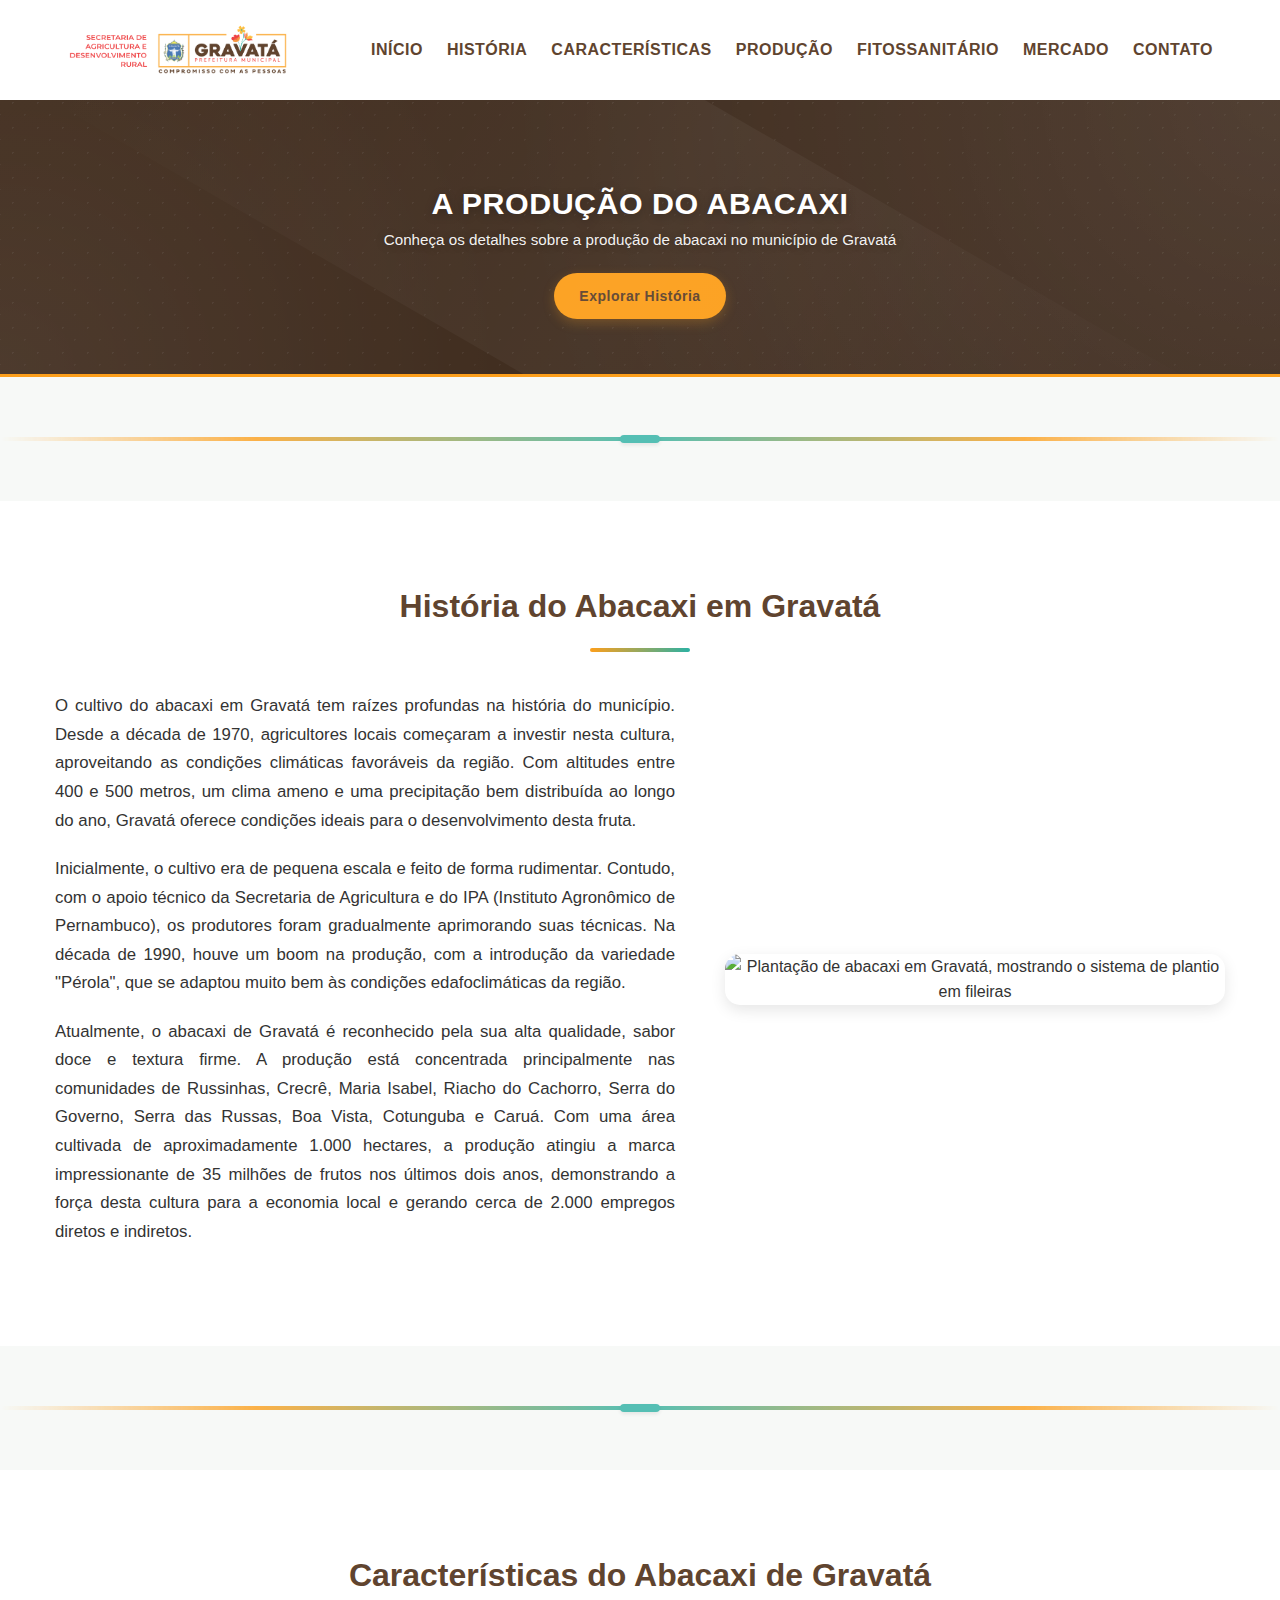
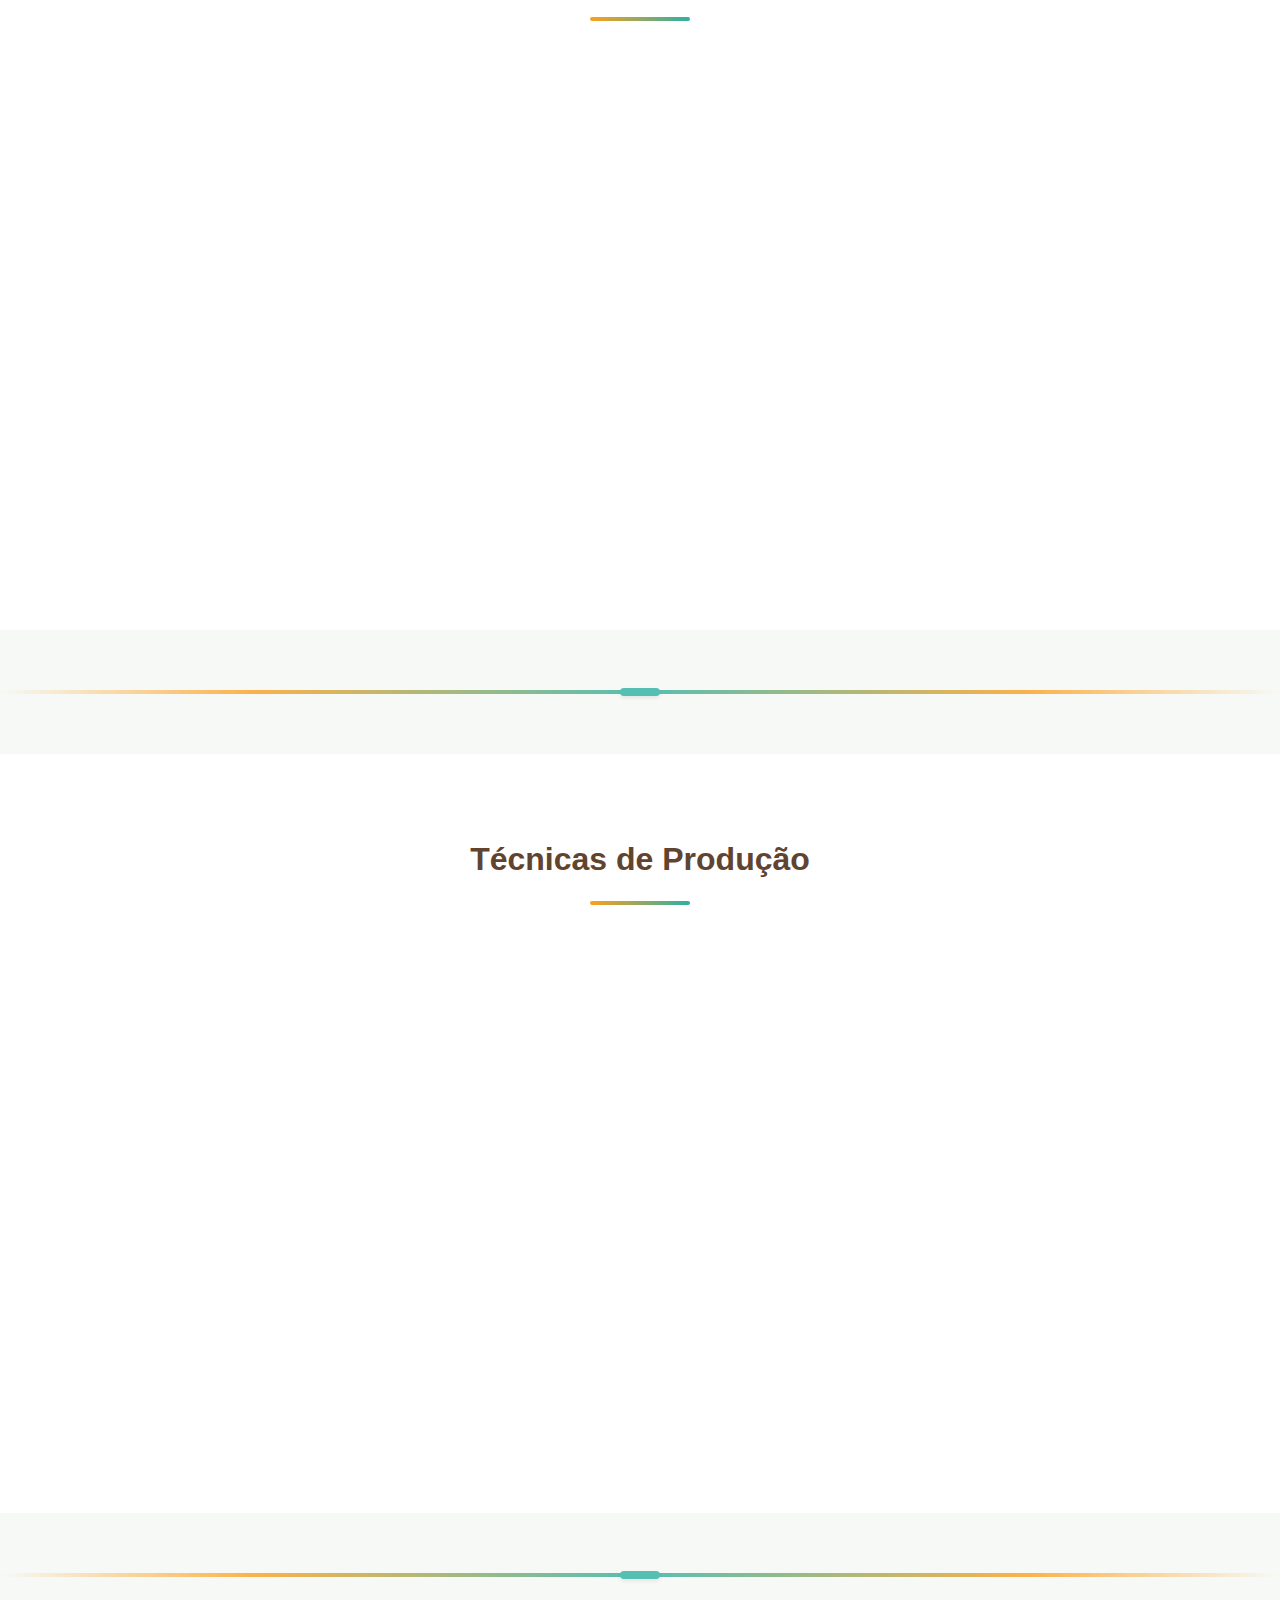
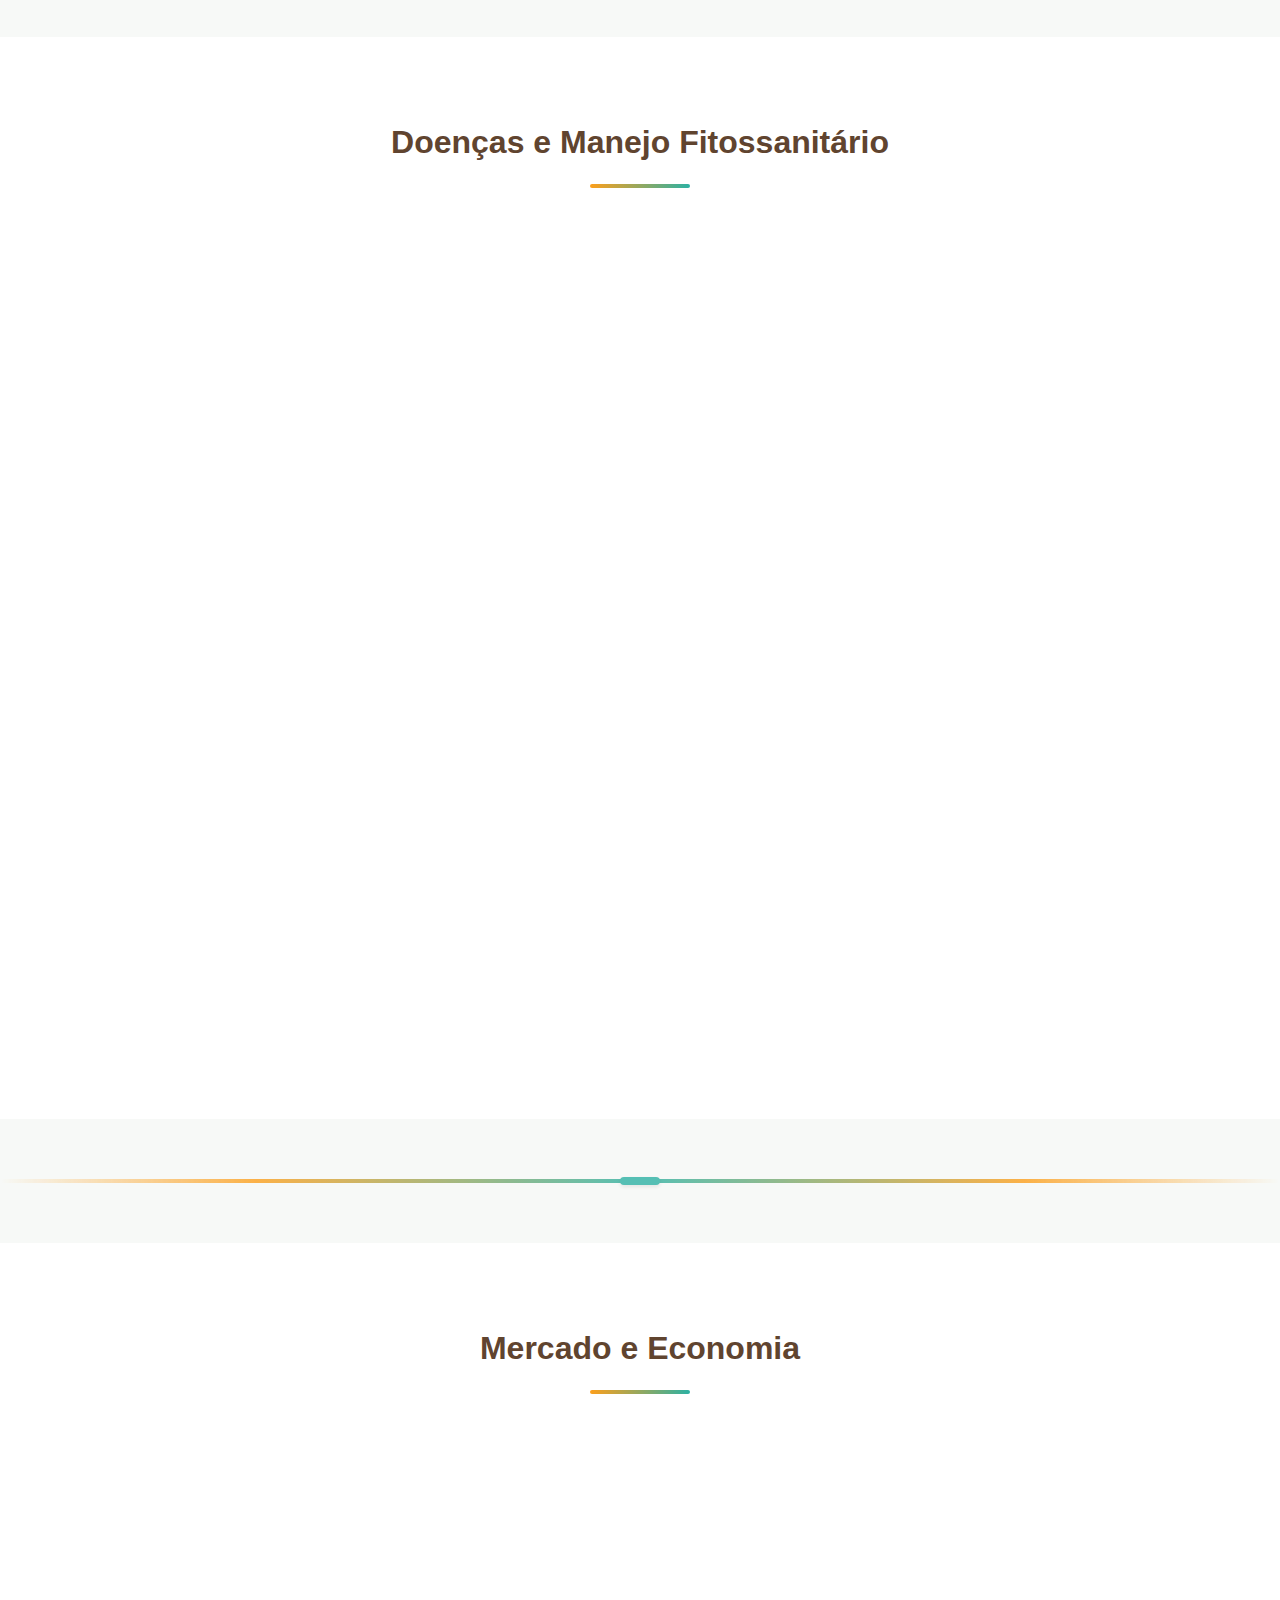
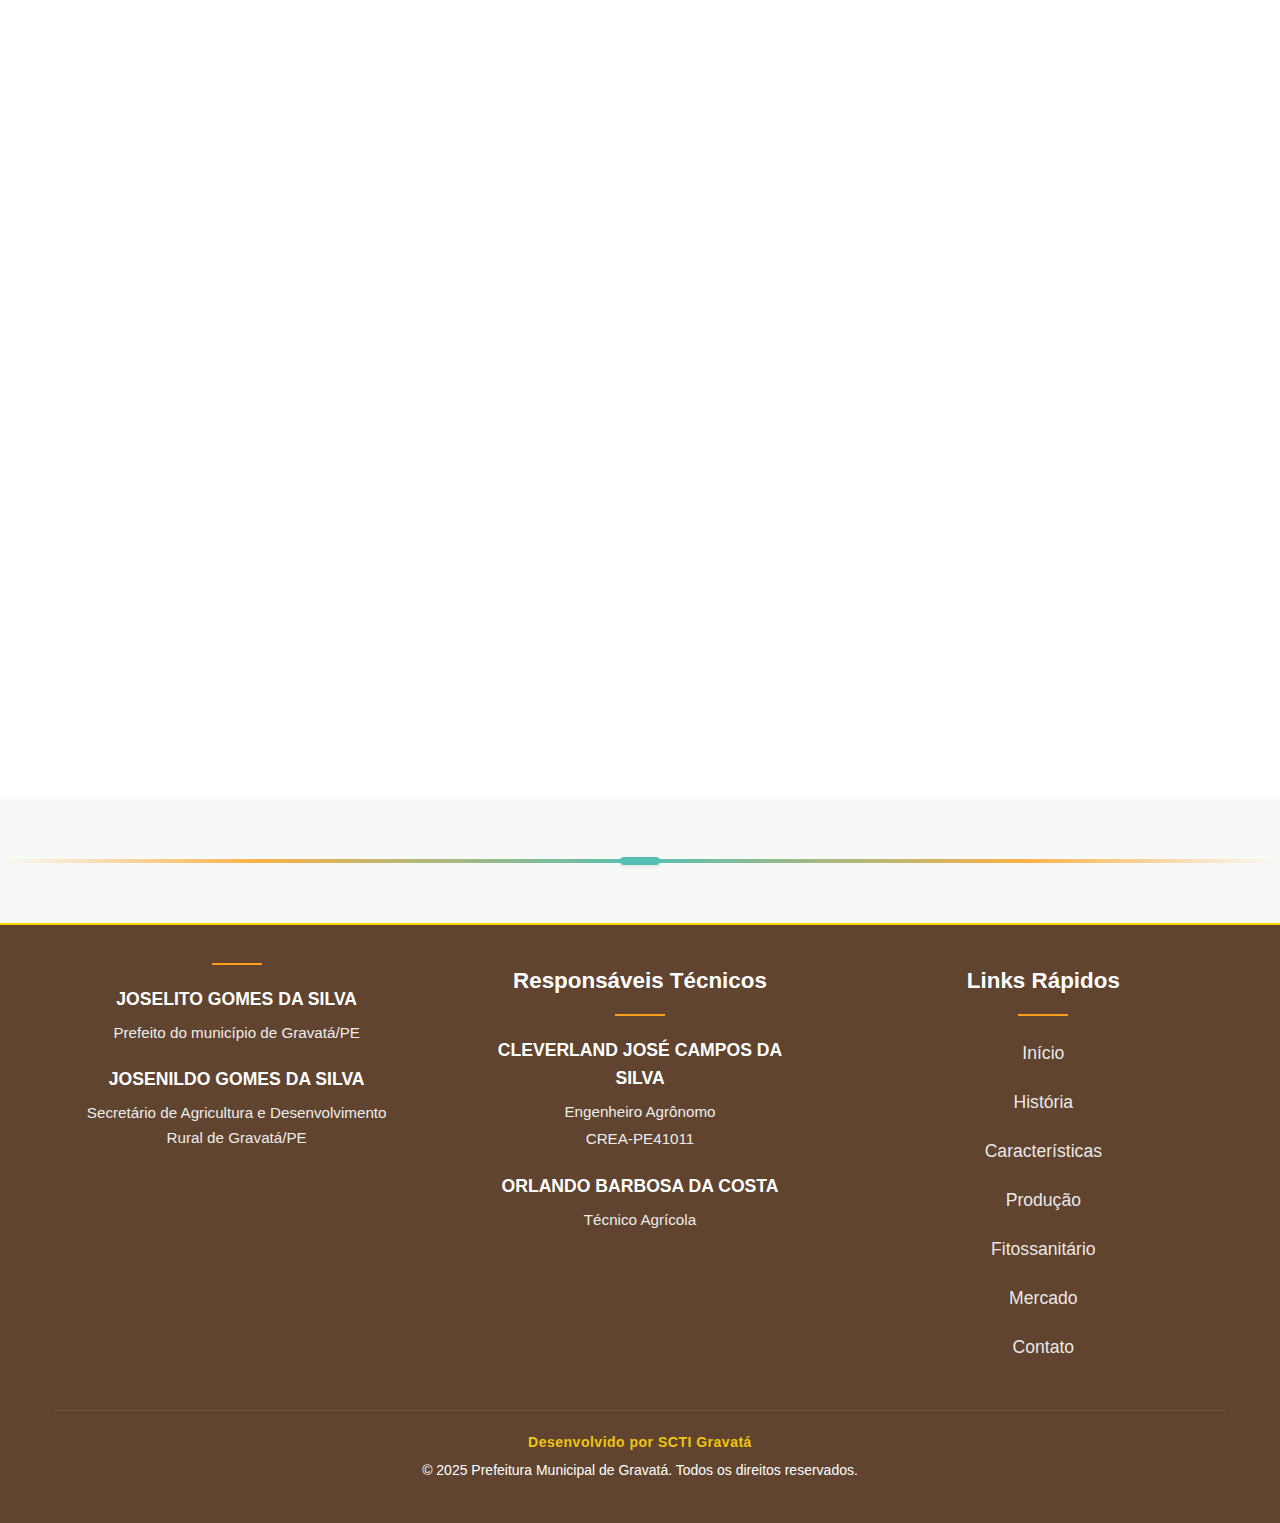
==== commit 575545fc: "Add files via upload" ====
--- a/abacaxi.html
+++ b/abacaxi.html
@@ -1,386 +1,381 @@
-<!DOCTYPE html>
-<html lang="pt-BR">
-<head>
-    <meta charset="UTF-8">
-    <meta name="viewport" content="width=device-width, initial-scale=1.0">
-    <title>Abacaxi de Gravatá - Produção, Cultivo e Características</title>
-    <meta name="description" content="Informações completas sobre o cultivo de abacaxi em Gravatá, Pernambuco. Produção de 35 milhões de frutos em 1.000 hectares, gerando 2.000 empregos. Conheça a história, características, técnicas de produção e manejo fitossanitário.">
-    <meta name="keywords" content="abacaxi, Gravatá, Pernambuco, cultivo de abacaxi, produção agrícola, Pérola, fusariose, gomose, agricultura familiar, Russinhas, Maria Isabel">
-    <meta name="author" content="Secretaria de Agricultura de Gravatá">
-    <meta name="robots" content="index, follow">
-
-    <!-- Prevenção contra clickjacking -->
-    <meta http-equiv="X-Frame-Options" content="SAMEORIGIN">
-    <!-- Proteção XSS -->
-    <meta http-equiv="X-XSS-Protection" content="1; mode=block">
-    <!-- Controle de referência -->
-    <meta name="referrer" content="strict-origin-when-cross-origin">
-    
-    <!-- Open Graph para compartilhamento em redes sociais -->
-    <meta property="og:title" content="Abacaxi de Gravatá - Produção, Cultivo e Características">
-    <meta property="og:description" content="Informações completas sobre o cultivo de abacaxi em Gravatá, Pernambuco. Produção de 35 milhões de frutos em 1.000 hectares, gerando 2.000 empregos. Conheça a história, técnicas de produção e mercados.">
-    <meta property="og:url" content="https://agricultura.gravata.pe.gov.br/abacaxi.html">
-    <meta property="og:type" content="article">
-    <meta property="og:image" content="https://agricultura.gravata.pe.gov.br/img/abacaxi.jpg">
-    <meta property="og:locale" content="pt_BR">
-    
-    <!-- Twitter Card -->
-    <meta name="twitter:card" content="summary_large_image">
-    <meta name="twitter:title" content="Abacaxi de Gravatá - Produção, Cultivo e Características">
-    <meta name="twitter:description" content="Informações completas sobre o cultivo de abacaxi em Gravatá, Pernambuco. Produção de 35 milhões de frutos nos últimos dois anos.">
-    <meta name="twitter:image" content="https://agricultura.gravata.pe.gov.br/img/abacaxi.jpg">
-    
-    <!-- Link canônico -->
-    <link rel="canonical" href="https://agricultura.gravata.pe.gov.br/abacaxi.html">
-    
-    <link rel="stylesheet" href="style.css">
-    <link rel="stylesheet" href="responsive.css">
-    <link rel="stylesheet" href="https://cdnjs.cloudflare.com/ajax/libs/font-awesome/6.4.0/css/all.min.css">
-    <link rel="preconnect" href="https://fonts.googleapis.com">
-    <link rel="preconnect" href="https://fonts.gstatic.com" crossorigin>
-    <link href="https://fonts.googleapis.com/css2?family=Montserrat:wght@300;400;500;600;700&display=swap" rel="stylesheet">
-    
-    <!-- Adicionar favicon -->
-    <link rel="icon" href="favicon.ico" type="image/x-icon">
-    <link rel="shortcut icon" href="favicon.ico" type="image/x-icon">
-    
-    <!-- CSS de cabeçalho crítico para melhorar desempenho -->
-    <style>
-        /* CSS crítico para a renderização inicial */
-        body {
-            font-family: 'Montserrat', sans-serif;
-            margin: 0;
-            padding: 0;
-        }
-        header {
-            position: fixed;
-            width: 100%;
-            z-index: 1000;
-            transition: all 0.3s ease;
-        }
-    </style>
-</head>
-<body>
-    <header>
-        <div class="container">
-            <div class="logo">
-                <a href="index.html" style="text-decoration: none; color: inherit;">
-                    <h1><span class="leaf"></span> Agricultura de Gravatá</h1>
-                </a>
-            </div>
-            <nav>
-                <div class="mobile-toggle">
-                    <span></span>
-                    <span></span>
-                    <span></span>
-                </div>
-                <ul class="navigation-links">
-                    <li><a href="index.html">Início</a></li>
-                    <li><a href="#historia">História</a></li>
-                    <li><a href="#caracteristicas">Características</a></li>
-                    <li><a href="#producao">Produção</a></li>
-                    <li><a href="#doencas">Fitossanitário</a></li>
-                    <li><a href="#mercado">Mercado</a></li>
-                    <li><a href="#contato">Contato</a></li>
-                </ul>
-            </nav>
-        </div>
-    </header>
-    
-    <div class="nav-overlay"></div>
-
-    <section id="inicio" class="hero">
-        <div class="container">
-            <div class="hero-content animate-on-scroll fade-in">
-                <h1>A PRODUÇÃO DO ABACAXI </h1>
-                <p>Conheça os detalhes sobre a produção de abacaxi no município de Gravatá</p>
-                <a href="#historia" class="btn btn-primary">Explorar História</a>
-            </div>
-        </div>
-        <div class="banner-lights"></div>
-        <div class="tech-dots"></div>
-    </section>
-
-    <div class="section-divider"></div>
-
-    <section id="historia" class="about">
-        <div class="container">
-            <h2 class="section-title">História do Abacaxi em Gravatá</h2>
-            <div class="about-content animate-on-scroll slide-in">
-                <div class="about-text">
-                    <p>O cultivo do abacaxi em Gravatá tem raízes profundas na história do município. Desde a década de 1970, agricultores locais começaram a investir nesta cultura, aproveitando as condições climáticas favoráveis da região. Com altitudes entre 400 e 500 metros, um clima ameno e uma precipitação bem distribuída ao longo do ano, Gravatá oferece condições ideais para o desenvolvimento desta fruta.</p>
-                    
-                    <p>Inicialmente, o cultivo era de pequena escala e feito de forma rudimentar. Contudo, com o apoio técnico da Secretaria de Agricultura e do IPA (Instituto Agronômico de Pernambuco), os produtores foram gradualmente aprimorando suas técnicas. Na década de 1990, houve um boom na produção, com a introdução da variedade "Pérola", que se adaptou muito bem às condições edafoclimáticas da região.</p>
-                    
-                    <p>Atualmente, o abacaxi de Gravatá é reconhecido pela sua alta qualidade, sabor doce e textura firme. A produção está concentrada principalmente nas comunidades de Russinhas, Crecrê, Maria Isabel, Riacho do Cachorro, Serra do Governo, Serra das Russas, Boa Vista, Cotunguba e Caruá. Com uma área cultivada de aproximadamente 1.000 hectares, a produção atingiu a marca impressionante de 35 milhões de frutos nos últimos dois anos, demonstrando a força desta cultura para a economia local e gerando cerca de 2.000 empregos diretos e indiretos.</p>
-                </div>
-                <div class="about-image">
-                    <div class="image-placeholder">
-                        <img src="https://cptstatic.s3.amazonaws.com/imagens/enviadas/materias/materia25859/plantio-de-abacaxi-tecnologia-e-treinamento.jpg" alt="Plantio de abacaxi em Gravatá" style="width: 100%; height: auto; border-radius: 10px;">
-                    </div>
-                </div>                
-            </div>
-        </div>
-    </section>
-
-    <div class="section-divider"></div>
-
-    <section id="caracteristicas" class="about">
-        <div class="container">
-            <h2 class="section-title">Características do Abacaxi de Gravatá</h2>
-            <div class="about-content animate-on-scroll slide-in">
-                <div class="about-image">
-                    <div class="image-placeholder">
-                        <i class="fas fa-apple-alt" style="font-size: 150px; color: #FFD700; display: flex; justify-content: center; align-items: center; height: 100%; width: 100%; background-color: #f5f5f5; border-radius: 10px; padding: 30px;"></i>
-                    </div>
-                </div>
-                <div class="about-text">
-                    <p>O abacaxi cultivado em Gravatá possui características que o destacam no mercado nacional. A variedade predominante é a "Pérola", conhecida por seu formato cônico, polpa branca, suculenta e pouco ácida. O clima da região confere à fruta um equilíbrio perfeito entre acidez e doçura, resultando em um sabor distintivo.</p>
-                    
-                    <p>Os frutos atingem em média 1,5 kg, com casca de coloração verde-amarelada quando maduros. O ciclo produtivo varia entre 14 e 18 meses, dependendo das condições climáticas e práticas de manejo. Os produtores locais adotam técnicas específicas para indução floral, garantindo a produção mesmo em períodos de entressafra.</p>
-                    
-                    <p>Além do consumo in natura, o abacaxi de Gravatá é também utilizado na produção de doces, compotas, sucos e outros derivados, agregando valor à produção local. A Secretaria de Agricultura tem incentivado a adoção de práticas sustentáveis, como o manejo integrado de pragas e doenças, reduzindo o uso de agroquímicos e preservando o meio ambiente.</p>
-                </div>
-            </div>
-        </div>
-    </section>
-    
-    <div class="section-divider"></div>
-
-    <section id="producao" class="about">
-        <div class="container">
-            <h2 class="section-title">Técnicas de Produção</h2>
-            <div class="about-content animate-on-scroll slide-in">
-                <div class="about-text">
-                    <p>Os agricultores de Gravatá desenvolveram técnicas específicas para o cultivo do abacaxi, adaptadas às condições locais. O plantio é realizado principalmente no início do período chuvoso, entre março e junho, facilitando o estabelecimento das mudas. São utilizadas mudas do tipo filhote e rebentão, provenientes de plantios anteriores ou de viveiros certificados.</p>
-                    
-                    <p>O preparo do solo é fundamental para o sucesso da cultura. Realiza-se aração, gradagem e, quando necessário, calagem para correção da acidez. O plantio é feito em fileiras duplas, no espaçamento de 0,90 m x 0,40 m x 0,30 m, permitindo uma densidade de aproximadamente 38 mil plantas por hectare. A adubação é feita conforme análise do solo, com aplicações parceladas de NPK.</p>
-                    
-                    <p>O controle de plantas daninhas é realizado tanto por métodos mecânicos quanto químicos, principalmente nos primeiros meses após o plantio. A indução floral, prática comum na região, é realizada entre 10 e 12 meses após o plantio, com a aplicação de ethephon, permitindo a colheita programada e a uniformização da produção.</p>
-                </div>
-                <div class="about-image">
-                    <div class="image-placeholder">
-                        <i class="fas fa-seedling" style="font-size: 150px; color: #4CAF50; display: flex; justify-content: center; align-items: center; height: 100%; width: 100%; background-color: #f5f5f5; border-radius: 10px; padding: 30px;"></i>
-                    </div>
-                </div>                
-            </div>
-        </div>
-    </section>
-
-    <div class="section-divider"></div>
-
-    <section id="doencas" class="about">
-        <div class="container">
-            <h2 class="section-title">Doenças e Manejo Fitossanitário</h2>
-            <div class="about-content animate-on-scroll slide-in">
-                <div class="about-image">
-                    <div class="image-placeholder">
-                        <i class="fas fa-bug" style="font-size: 150px; color: #8B4513; display: flex; justify-content: center; align-items: center; height: 100%; width: 100%; background-color: #f5f5f5; border-radius: 10px; padding: 30px;"></i>
-                    </div>
-                </div>
-                <div class="about-text">
-                    <p>A cultura do abacaxi em Gravatá enfrenta desafios fitossanitários que exigem manejo adequado para garantir a produtividade e qualidade dos frutos. Entre as principais doenças e pragas que afetam a cultura na região, destacam-se:</p>
-                    
-                    <ul style="margin-left: 20px; margin-bottom: 15px; line-height: 1.6;">
-                        <li><strong>Fusariose (gomose):</strong> Causada pelo fungo Fusarium subglutinans f. sp. ananas, é a principal doença da cultura. Causa lesões na polpa e exsudação de goma nos frutos. Em plantas, provoca avermelhamento das folhas e morte da região central.</li>
-                        <li><strong>Murcha associada à cochonilha:</strong> Causada pelo inseto Dysmicoccus brevipes, que se aloja nas axilas foliares e raízes. As plantas infestadas apresentam folhas amareladas, avermelhadas e com as pontas secas.</li>
-                        <li><strong>Broca-do-fruto e broca-do-caule:</strong> A lagarta perfura o fruto e o caule em desenvolvimento, causando exsudação de goma e deformações que comprometem a comercialização.</li>
-                    </ul>
-                    
-                    <p>Para o manejo fitossanitário eficiente, os produtores de Gravatá adotam uma abordagem integrada. A prevenção começa com a seleção de mudas sadias, preferencialmente de viveiros certificados ou de áreas conhecidas e livres de doenças. As medidas de controle incluem o uso de fungicidas como Nativo e Tenaz, além de manejo integrado e descanso do solo entre cultivos.</p>
-                    
-                    <p>A rotação de culturas em áreas com histórico de problemas fitossanitários é amplamente adotada para quebrar o ciclo de patógenos do solo. Os produtores mais tecnificados realizam monitoramento regular da lavoura, identificando precocemente problemas e direcionando medidas de controle de forma mais eficiente e econômica.</p>
-                    
-                    <p>Entre as principais dificuldades enfrentadas pelos produtores está o alto risco de pragas e doenças, além da necessidade de irrigação para reduzir o ciclo de produção de 18 para 14 meses, o que permite maior produtividade e melhor planejamento da colheita.</p>
-                </div>                
-            </div>
-        </div>
-    </section>
-
-    <div class="section-divider"></div>
-
-    <section id="mercado" class="about">
-        <div class="container">
-            <h2 class="section-title">Mercado e Economia</h2>
-            <div class="about-content animate-on-scroll slide-in">
-                <div class="about-image">
-                    <div class="image-placeholder">
-                        <i class="fas fa-money-bill-wave" style="font-size: 150px; color: #228B22; display: flex; justify-content: center; align-items: center; height: 100%; width: 100%; background-color: #f5f5f5; border-radius: 10px; padding: 30px;"></i>
-                    </div>
-                </div>
-                <div class="about-text">
-                    <p>O abacaxi de Gravatá tem grande importância econômica para o município, sendo uma das principais culturas da região. Com uma produção anual de aproximadamente 35 milhões de frutos em uma área de 1.000 hectares, o município se destaca como um dos maiores produtores do estado de Pernambuco.</p>
-                    
-                    <p>A comercialização do abacaxi ocorre através de diferentes canais:</p>
-                    
-                    <ul style="margin-left: 20px; margin-bottom: 15px; line-height: 1.6;">
-                        <li><strong>CEASA-PE:</strong> Principal centro de distribuição, absorvendo cerca de 60% da produção.</li>
-                        <li><strong>CEACA:</strong> Centro de Comercialização da Agricultura Familiar, que valoriza a produção de pequenos agricultores.</li>
-                        <li><strong>Feiras livres:</strong> Importantes para a venda direta ao consumidor em Gravatá e municípios vizinhos.</li>
-                        <li><strong>Mercados regionais:</strong> Abastecimento de supermercados e frutarias em cidades como Recife, Caruaru e João Pessoa.</li>
-                        <li><strong>Agroindústrias:</strong> Processamento da fruta para produção de doces, compotas e sucos, agregando valor ao produto.</li>
-                    </ul>
-                    
-                    <p>A cadeia produtiva do abacaxi gera aproximadamente 2.000 empregos diretos e indiretos, distribuídos entre o cultivo, colheita, beneficiamento e comercialização. O valor bruto da produção é estimado em R$ 70 milhões anuais, contribuindo significativamente para a economia local.</p>
-                    
-                    <p>Um aspecto interessante da produção de abacaxi em Gravatá é o aproveitamento integral da planta. Além da comercialização do fruto, a soca do abacaxi (parte restante da planta após a colheita) é aproveitada na produção de silagem para alimentação animal, gerando uma renda adicional estimada em R$ 1.500 por hectare aos produtores.</p>
-                    
-                    <p>A Secretaria de Agricultura do município tem trabalhado em parceria com associações de produtores, SEBRAE e IPA para agregar valor ao abacaxi de Gravatá, incluindo iniciativas de certificação de origem e projetos de turismo rural que integram a visitação às plantações como parte do roteiro turístico da cidade.</p>
-                </div>                
-            </div>
-        </div>
-    </section>
-
-    <div class="section-divider"></div>
-
-    <footer>
-        <div class="container">
-            <div class="footer-content">
-                <div class="footer-col">
-                    <h4>Responsáveis Políticos</h4>
-                    <hr class="footer-divider">
-                    <div class="footer-autoridades">
-                        <div class="footer-autoridade">
-                            <strong>JOSELITO GOMES DA SILVA</strong>
-                            <span class="footer-cargo">Prefeito do município de Gravatá/PE</span>
-                        </div>
-                        <div class="footer-autoridade">
-                            <strong>JOSENILDO GOMES DA SILVA</strong>
-                            <span class="footer-cargo">Secretário de Agricultura e Desenvolvimento Rural de Gravatá/PE</span>
-                        </div>
-                    </div>
-                </div>
-                
-                <div class="footer-col">
-                    <h4>Responsáveis Técnicos</h4>
-                    <hr class="footer-divider">
-                    <div class="footer-tecnicos">
-                        <div class="footer-tecnico">
-                            <strong>CLEVERLAND JOSÉ CAMPOS DA SILVA</strong>
-                            <span class="footer-cargo">Engenheiro Agrônomo</span>
-                            <span class="footer-cargo">CREA-PE41011</span>
-                        </div>
-                        <div class="footer-tecnico">
-                            <strong>ORLANDO BARBOSA DA COSTA</strong>
-                            <span class="footer-cargo">Técnico Agrícola</span>
-                        </div>
-                    </div>
-                </div>
-                
-                <div class="footer-col">
-                    <h4>Links Rápidos</h4>
-                    <hr class="footer-divider">
-                    <ul>
-                        <li><a href="index.html">Início</a></li>
-                        <li><a href="#historia">História</a></li>
-                        <li><a href="#caracteristicas">Características</a></li>
-                        <li><a href="#producao">Produção</a></li>
-                        <li><a href="#doencas">Fitossanitário</a></li>
-                        <li><a href="#mercado">Mercado</a></li>
-                        <li><a href="#contato">Contato</a></li>
-                    </ul>
-                </div>
-            </div>
-            <div class="footer-bottom">
-                <p>&copy; 2025 Prefeitura Municipal de Gravatá. Todos os direitos reservados.</p>
-            </div>
-        </div>
-    </footer>
-
-    <!-- Scripts -->
-    <script src="https://cdn.jsdelivr.net/npm/@emailjs/browser@3/dist/email.min.js"></script>
-    <script src="main.js"></script>
-    
-    <!-- Schema.org para SEO do Produto Agrícola -->
-    <script type="application/ld+json">
-    {
-      "@context": "https://schema.org",
-      "@type": "Product",
-      "name": "Abacaxi de Gravatá",
-      "description": "O abacaxi cultivado em Gravatá possui características que o destacam no mercado nacional. A variedade predominante é a 'Pérola', conhecida por seu formato cônico, polpa branca, suculenta e pouco ácida.",
-      "image": "https://agricultura.gravata.pe.gov.br/img/abacaxi.jpg",
-      "category": "Frutas",
-      "sku": "ABACAXI-GRAVATA",
-      "offers": {
-        "@type": "AggregateOffer",
-        "priceCurrency": "BRL",
-        "lowPrice": "5.00",
-        "highPrice": "8.00",
-        "offerCount": "10",
-        "availability": "https://schema.org/InStock"
-      },
-      "brand": {
-        "@type": "Brand",
-        "name": "Agricultura de Gravatá"
-      },
-      "additionalProperty": [
-        {
-          "@type": "PropertyValue",
-          "name": "Variedade",
-          "value": "Pérola"
-        },
-        {
-          "@type": "PropertyValue",
-          "name": "Tempo de cultivo",
-          "value": "14-18 meses"
-        },
-        {
-          "@type": "PropertyValue",
-          "name": "Peso médio",
-          "value": "1.5 kg"
-        },
-        {
-          "@type": "PropertyValue",
-          "name": "Área cultivada",
-          "value": "1.000 hectares"
-        },
-        {
-          "@type": "PropertyValue",
-          "name": "Produção total",
-          "value": "35 milhões de frutos em dois anos"
-        },
-        {
-          "@type": "PropertyValue",
-          "name": "Empregos gerados",
-          "value": "2.000 diretos e indiretos"
-        }
-      ],
-      "isRelatedTo": {
-        "@type": "Article",
-        "name": "História do Abacaxi em Gravatá",
-        "url": "https://agricultura.gravata.pe.gov.br/abacaxi.html#historia"
-      }
-    }
-    </script>
-    
-    <!-- Schema.org para Artigo sobre Abacaxi -->
-    <script type="application/ld+json">
-    {
-      "@context": "https://schema.org",
-      "@type": "Article",
-      "headline": "Abacaxi de Gravatá - Produção, Cultivo e Características",
-      "description": "Informações completas sobre o cultivo de abacaxi em Gravatá, Pernambuco. Produção de 35 milhões de frutos em 1.000 hectares, gerando 2.000 empregos. Conheça a história, características, técnicas de produção e manejo fitossanitário.",
-      "image": "https://agricultura.gravata.pe.gov.br/img/abacaxi.jpg",
-      "author": {
-        "@type": "Organization",
-        "name": "Secretaria de Agricultura de Gravatá"
-      },
-      "publisher": {
-        "@type": "Organization",
-        "name": "Prefeitura Municipal de Gravatá",
-        "logo": {
-          "@type": "ImageObject",
-          "url": "https://agricultura.gravata.pe.gov.br/img/logo.png"
-        }
-      },
-      "datePublished": "2024-03-21",
-      "dateModified": "2024-05-28",
-      "mainEntityOfPage": {
-        "@type": "WebPage",
-        "@id": "https://agricultura.gravata.pe.gov.br/abacaxi.html"
-      },
-      "keywords": ["abacaxi", "Gravatá", "Pernambuco", "fusariose", "produção agrícola", "Russinhas", "Maria Isabel", "Crecrê", "agricultura familiar"]
-    }
-    </script>
-</body>
-</html> 
+<!DOCTYPE html>
+<html lang="pt-BR">
+<head>
+    <meta charset="UTF-8">
+    <meta name="viewport" content="width=device-width, initial-scale=1.0">
+    <title>Abacaxi de Gravatá - Produção, Cultivo e Características</title>
+    <meta name="description" content="Informações completas sobre o cultivo de abacaxi em Gravatá, Pernambuco. Produção de 35 milhões de frutos em 1.000 hectares, gerando 2.000 empregos. Conheça a história, características, técnicas de produção e manejo fitossanitário.">
+    <meta name="keywords" content="abacaxi, Gravatá, Pernambuco, cultivo de abacaxi, produção agrícola, Pérola, fusariose, gomose, agricultura familiar, Russinhas, Maria Isabel">
+    <meta name="author" content="Secretaria de Agricultura de Gravatá">
+    <meta name="robots" content="index, follow">
+
+    <!-- Prevenção contra clickjacking -->
+    <meta http-equiv="X-Frame-Options" content="SAMEORIGIN">
+    <!-- Proteção XSS -->
+    <meta http-equiv="X-XSS-Protection" content="1; mode=block">
+    <!-- Controle de referência -->
+    <meta name="referrer" content="strict-origin-when-cross-origin">
+    
+    <!-- Open Graph para compartilhamento em redes sociais -->
+    <meta property="og:title" content="Abacaxi de Gravatá - Produção, Cultivo e Características">
+    <meta property="og:description" content="Informações completas sobre o cultivo de abacaxi em Gravatá, Pernambuco. Produção de 35 milhões de frutos em 1.000 hectares, gerando 2.000 empregos. Conheça a história, técnicas de produção e mercados.">
+    <meta property="og:url" content="https://agricultura.gravata.pe.gov.br/abacaxi.html">
+    <meta property="og:type" content="article">
+    <meta property="og:image" content="https://agricultura.gravata.pe.gov.br/img/abacaxi.jpg">
+    <meta property="og:locale" content="pt_BR">
+    
+    <!-- Twitter Card -->
+    <meta name="twitter:card" content="summary_large_image">
+    <meta name="twitter:title" content="Abacaxi de Gravatá - Produção, Cultivo e Características">
+    <meta name="twitter:description" content="Informações completas sobre o cultivo de abacaxi em Gravatá, Pernambuco. Produção de 35 milhões de frutos nos últimos dois anos.">
+    <meta name="twitter:image" content="https://agricultura.gravata.pe.gov.br/img/abacaxi.jpg">
+    
+    <!-- Link canônico -->
+    <link rel="canonical" href="https://agricultura.gravata.pe.gov.br/abacaxi.html">
+    
+    <link rel="stylesheet" href="style.css">
+    <link rel="stylesheet" href="responsive.css">
+    <link rel="stylesheet" href="https://cdnjs.cloudflare.com/ajax/libs/font-awesome/6.4.0/css/all.min.css">
+    <link rel="preconnect" href="https://fonts.googleapis.com">
+    <link rel="preconnect" href="https://fonts.gstatic.com" crossorigin>
+    <link href="https://fonts.googleapis.com/css2?family=Montserrat:wght@300;400;500;600;700&display=swap" rel="stylesheet">
+    
+    <!-- Adicionar favicon -->
+    <link rel="icon" href="favicon.ico" type="image/x-icon">
+    <link rel="shortcut icon" href="favicon.ico" type="image/x-icon">
+</head>
+<body>
+    <header>
+        <div class="container">
+            <div class="logo">
+                <a href="index.html" style="text-decoration: none; color: inherit;">
+                    <h1><span class="leaf"></span></h1>
+                </a>
+            </div>
+            <nav>
+                <div class="mobile-toggle">
+                    <span></span>
+                    <span></span>
+                    <span></span>
+                </div>
+                <ul class="navigation-links">
+                    <li><a href="index.html">Início</a></li>
+                    <li><a href="#historia">História</a></li>
+                    <li><a href="#caracteristicas">Características</a></li>
+                    <li><a href="#producao">Produção</a></li>
+                    <li><a href="#doencas">Fitossanitário</a></li>
+                    <li><a href="#mercado">Mercado</a></li>
+                    <li><a href="#contato">Contato</a></li>
+                </ul>
+            </nav>
+        </div>
+    </header>
+    
+    <div class="nav-overlay"></div>
+
+    <section id="inicio" class="hero">
+        <div class="container">
+            <div class="hero-content animate-on-scroll fade-in">
+                <h1>A PRODUÇÃO DO ABACAXI </h1>
+                <p>Conheça os detalhes sobre a produção de abacaxi no município de Gravatá</p>
+                <a href="#historia" class="btn btn-primary">Explorar História</a>
+            </div>
+        </div>
+        <div class="banner-lights"></div>
+        <div class="tech-dots"></div>
+    </section>
+
+    <div class="section-divider"></div>
+
+    <section id="historia" class="about">
+        <div class="container">
+            <h2 class="section-title">História do Abacaxi em Gravatá</h2>
+            <div class="about-content animate-on-scroll slide-in">
+                <div class="about-text">
+                    <p>O cultivo do abacaxi em Gravatá tem raízes profundas na história do município. Desde a década de 1970, agricultores locais começaram a investir nesta cultura, aproveitando as condições climáticas favoráveis da região. Com altitudes entre 400 e 500 metros, um clima ameno e uma precipitação bem distribuída ao longo do ano, Gravatá oferece condições ideais para o desenvolvimento desta fruta.</p>
+                    
+                    <p>Inicialmente, o cultivo era de pequena escala e feito de forma rudimentar. Contudo, com o apoio técnico da Secretaria de Agricultura e do IPA (Instituto Agronômico de Pernambuco), os produtores foram gradualmente aprimorando suas técnicas. Na década de 1990, houve um boom na produção, com a introdução da variedade "Pérola", que se adaptou muito bem às condições edafoclimáticas da região.</p>
+                    
+                    <p>Atualmente, o abacaxi de Gravatá é reconhecido pela sua alta qualidade, sabor doce e textura firme. A produção está concentrada principalmente nas comunidades de Russinhas, Crecrê, Maria Isabel, Riacho do Cachorro, Serra do Governo, Serra das Russas, Boa Vista, Cotunguba e Caruá. Com uma área cultivada de aproximadamente 1.000 hectares, a produção atingiu a marca impressionante de 35 milhões de frutos nos últimos dois anos, demonstrando a força desta cultura para a economia local e gerando cerca de 2.000 empregos diretos e indiretos.</p>
+                </div>
+                <div class="about-image">
+                    <div class="image-placeholder">
+                        <img src="https://cptstatic.s3.amazonaws.com/imagens/enviadas/materias/materia25859/plantio-de-abacaxi-tecnologia-e-treinamento.jpg" 
+                             alt="Plantação de abacaxi em Gravatá, mostrando o sistema de plantio em fileiras" 
+                             style="width: 100%; height: auto; border-radius: 10px;">
+                    </div>
+                </div>                
+            </div>
+        </div>
+    </section>
+
+    <div class="section-divider"></div>
+
+    <section id="caracteristicas" class="about">
+        <div class="container">
+            <h2 class="section-title">Características do Abacaxi de Gravatá</h2>
+            <div class="about-content animate-on-scroll slide-in">
+                <div class="about-image">
+                    <div class="image-placeholder">
+                        <img src="https://assets.isu.pub/document-structure/230330123535-2c573855e73b6beae721020ad6a4f422/v1/46d5decc8e324bf4d401344f9985c476.jpeg?width=720&quality=85%2C50" 
+                             alt="Características do abacaxi variedade Pérola cultivado em Gravatá - observe a polpa branca, suculenta, formato cônico e coroa" 
+                             style="width: 100%; height: auto; border-radius: 10px;">
+                    </div>
+                </div>
+                <div class="about-text">
+                    <p>O abacaxi cultivado em Gravatá possui características que o destacam no mercado nacional. A variedade predominante é a "Pérola", conhecida por seu formato cônico, polpa branca, suculenta e pouco ácida. O clima da região confere à fruta um equilíbrio perfeito entre acidez e doçura, resultando em um sabor distintivo.</p>
+                    
+                    <p>Os frutos atingem em média 1,5 kg, com casca de coloração verde-amarelada quando maduros. O ciclo produtivo varia entre 14 e 18 meses, dependendo das condições climáticas e práticas de manejo. Os produtores locais adotam técnicas específicas para indução floral, garantindo a produção mesmo em períodos de entressafra.</p>
+                    
+                    <p>Além do consumo in natura, o abacaxi de Gravatá é também utilizado na produção de doces, compotas, sucos e outros derivados, agregando valor à produção local. A Secretaria de Agricultura tem incentivado a adoção de práticas sustentáveis, como o manejo integrado de pragas e doenças, reduzindo o uso de agroquímicos e preservando o meio ambiente.</p>
+                </div>
+            </div>
+        </div>
+    </section>
+    
+    <div class="section-divider"></div>
+
+    <section id="producao" class="about">
+        <div class="container">
+            <h2 class="section-title">Técnicas de Produção</h2>
+            <div class="about-content animate-on-scroll slide-in">
+                <div class="about-text">
+                    <p>Os agricultores de Gravatá desenvolveram técnicas específicas para o cultivo do abacaxi, adaptadas às condições locais. O plantio é realizado principalmente no início do período chuvoso, entre março e junho, facilitando o estabelecimento das mudas. São utilizadas mudas do tipo filhote e rebentão, provenientes de plantios anteriores ou de viveiros certificados.</p>
+                    
+                    <p>O preparo do solo é fundamental para o sucesso da cultura. Realiza-se aração, gradagem e, quando necessário, calagem para correção da acidez. O plantio é feito em fileiras duplas, no espaçamento de 0,90 m x 0,40 m x 0,30 m, permitindo uma densidade de aproximadamente 38 mil plantas por hectare. A adubação é feita conforme análise do solo, com aplicações parceladas de NPK.</p>
+                    
+                    <p>O controle de plantas daninhas é realizado tanto por métodos mecânicos quanto químicos, principalmente nos primeiros meses após o plantio. A indução floral, prática comum na região, é realizada entre 10 e 12 meses após o plantio, com a aplicação de ethephon, permitindo a colheita programada e a uniformização da produção.</p>
+                </div>
+                <div class="about-image">
+                    <div class="image-placeholder">
+                        <img src="https://www.fertiglobal.com/wp-content/uploads/2021/02/Tab-PINEAPPLE-PT.jpg" 
+                             alt="Ciclo de cultivo do abacaxi - fases de produção e manejo da fertilização da cultura" 
+                             style="width: 100%; height: auto; border-radius: 10px;">
+                    </div>
+                </div>                
+            </div>
+        </div>
+    </section>
+
+    <div class="section-divider"></div>
+
+    <section id="doencas" class="about">
+        <div class="container">
+            <h2 class="section-title">Doenças e Manejo Fitossanitário</h2>
+            <div class="about-content animate-on-scroll slide-in">
+                <div class="about-image">
+                    <div class="image-placeholder">
+                        <img src="https://paraiba.pb.gov.br/noticias/pesquisa-para-controle-da-fusariose-do-abacaxi-e-premiada-em-congresso-mundial/fusariose-do-abacaxi-2.jpg/@@images/c10dba7a-9696-4104-ba0a-3ac654aa30d3.jpeg" 
+                             alt="Fusariose do abacaxi - principal doença que afeta a cultura em Gravatá" 
+                             style="width: 100%; height: auto; border-radius: 10px;">
+                    </div>
+                </div>
+                <div class="about-text">
+                    <p>A cultura do abacaxi em Gravatá enfrenta desafios fitossanitários que exigem manejo adequado para garantir a produtividade e qualidade dos frutos. Entre as principais doenças e pragas que afetam a cultura na região, destacam-se:</p>
+                    
+                    <ul style="margin-left: 20px; margin-bottom: 15px; line-height: 1.6;">
+                        <li><strong>Fusariose (gomose):</strong> Causada pelo fungo Fusarium subglutinans f. sp. ananas, é a principal doença da cultura. Causa lesões na polpa e exsudação de goma nos frutos. Em plantas, provoca avermelhamento das folhas e morte da região central.</li>
+                        <li><strong>Murcha associada à cochonilha:</strong> Causada pelo inseto Dysmicoccus brevipes, que se aloja nas axilas foliares e raízes. As plantas infestadas apresentam folhas amareladas, avermelhadas e com as pontas secas.</li>
+                        <li><strong>Broca-do-fruto e broca-do-caule:</strong> A lagarta perfura o fruto e o caule em desenvolvimento, causando exsudação de goma e deformações que comprometem a comercialização.</li>
+                    </ul>
+                    
+                    <p>Para o manejo fitossanitário eficiente, os produtores de Gravatá adotam uma abordagem integrada. A prevenção começa com a seleção de mudas sadias, preferencialmente de viveiros certificados ou de áreas conhecidas e livres de doenças. As medidas de controle incluem o uso de fungicidas como Nativo e Tenaz, além de manejo integrado e descanso do solo entre cultivos.</p>
+                    
+                    <p>A rotação de culturas em áreas com histórico de problemas fitossanitários é amplamente adotada para quebrar o ciclo de patógenos do solo. Os produtores mais tecnificados realizam monitoramento regular da lavoura, identificando precocemente problemas e direcionando medidas de controle de forma mais eficiente e econômica.</p>
+                    
+                    <p>Entre as principais dificuldades enfrentadas pelos produtores está o alto risco de pragas e doenças, além da necessidade de irrigação para reduzir o ciclo de produção de 18 para 14 meses, o que permite maior produtividade e melhor planejamento da colheita.</p>
+                </div>                
+            </div>
+        </div>
+    </section>
+
+    <div class="section-divider"></div>
+
+    <section id="mercado" class="about">
+        <div class="container">
+            <h2 class="section-title">Mercado e Economia</h2>
+            <div class="about-content animate-on-scroll slide-in">
+                <div class="about-image">
+                    <div class="image-placeholder">
+                        <img src="https://news.agrofystatic.com/45169666495-d1399fde86-w-36382.jpg?d=620x375" 
+                             alt="Comercialização de abacaxi em caixas para o mercado atacadista" 
+                             style="width: 100%; height: auto; border-radius: 10px;">
+                    </div>
+                </div>
+                <div class="about-text">
+                    <p>O abacaxi de Gravatá tem grande importância econômica para o município, sendo uma das principais culturas da região. Com uma produção anual de aproximadamente 35 milhões de frutos em uma área de 1.000 hectares, o município se destaca como um dos maiores produtores do estado de Pernambuco.</p>
+                    
+                    <p>A comercialização do abacaxi ocorre através de diferentes canais:</p>
+                    
+                    <ul style="margin-left: 20px; margin-bottom: 15px; line-height: 1.6;">
+                        <li><strong>CEASA-PE:</strong> Principal centro de distribuição, absorvendo cerca de 60% da produção.</li>
+                        <li><strong>CEACA:</strong> Centro de Comercialização da Agricultura Familiar, que valoriza a produção de pequenos agricultores.</li>
+                        <li><strong>Feiras livres:</strong> Importantes para a venda direta ao consumidor em Gravatá e municípios vizinhos.</li>
+                        <li><strong>Mercados regionais:</strong> Abastecimento de supermercados e frutarias em cidades como Recife, Caruaru e João Pessoa.</li>
+                        <li><strong>Agroindústrias:</strong> Processamento da fruta para produção de doces, compotas e sucos, agregando valor ao produto.</li>
+                    </ul>
+                    
+                    <p>A cadeia produtiva do abacaxi gera aproximadamente 2.000 empregos diretos e indiretos, distribuídos entre o cultivo, colheita, beneficiamento e comercialização. O valor bruto da produção é estimado em R$ 70 milhões anuais, contribuindo significativamente para a economia local.</p>
+                    
+                    <p>Um aspecto interessante da produção de abacaxi em Gravatá é o aproveitamento integral da planta. Além da comercialização do fruto, a soca do abacaxi (parte restante da planta após a colheita) é aproveitada na produção de silagem para alimentação animal, gerando uma renda adicional estimada em R$ 1.500 por hectare aos produtores.</p>
+                    
+                    <p>A Secretaria de Agricultura do município tem trabalhado em parceria com associações de produtores, SEBRAE e IPA para agregar valor ao abacaxi de Gravatá, incluindo iniciativas de certificação de origem e projetos de turismo rural que integram a visitação às plantações como parte do roteiro turístico da cidade.</p>
+                </div>                
+            </div>
+        </div>
+    </section>
+
+    <div class="section-divider"></div>
+
+    <footer>
+        <div class="container">
+            <div class="footer-content">
+                <div class="footer-col">
+                   
+                    <hr class="footer-divider">
+                    <div class="footer-autoridades">
+                        <div class="footer-autoridade">
+                            <strong>JOSELITO GOMES DA SILVA</strong>
+                            <span class="footer-cargo">Prefeito do município de Gravatá/PE</span>
+                        </div>
+                        <div class="footer-autoridade">
+                            <strong>JOSENILDO GOMES DA SILVA</strong>
+                            <span class="footer-cargo">Secretário de Agricultura e Desenvolvimento Rural de Gravatá/PE</span>
+                        </div>
+                    </div>
+                </div>
+                
+                <div class="footer-col">
+                    <h4>Responsáveis Técnicos</h4>
+                    <hr class="footer-divider">
+                    <div class="footer-tecnicos">
+                        <div class="footer-tecnico">
+                            <strong>CLEVERLAND JOSÉ CAMPOS DA SILVA</strong>
+                            <span class="footer-cargo">Engenheiro Agrônomo</span>
+                            <span class="footer-cargo">CREA-PE41011</span>
+                        </div>
+                        <div class="footer-tecnico">
+                            <strong>ORLANDO BARBOSA DA COSTA</strong>
+                            <span class="footer-cargo">Técnico Agrícola</span>
+                        </div>
+                    </div>
+                </div>
+                
+                <div class="footer-col">
+                    <h4>Links Rápidos</h4>
+                    <hr class="footer-divider">
+                    <ul>
+                        <li><a href="index.html">Início</a></li>
+                        <li><a href="#historia">História</a></li>
+                        <li><a href="#caracteristicas">Características</a></li>
+                        <li><a href="#producao">Produção</a></li>
+                        <li><a href="#doencas">Fitossanitário</a></li>
+                        <li><a href="#mercado">Mercado</a></li>
+                        <li><a href="#contato">Contato</a></li>
+                    </ul>
+                </div>
+            </div>
+            <div class="footer-bottom">
+                <p class="footer-developer">Desenvolvido por SCTI Gravatá</p>
+                <p>&copy; 2025 Prefeitura Municipal de Gravatá. Todos os direitos reservados.</p>
+            </div>
+        </div>
+    </footer>
+
+    <!-- Scripts -->
+    <script src="https://cdn.jsdelivr.net/npm/@emailjs/browser@3/dist/email.min.js"></script>
+    <script src="main.js"></script>
+    
+    <!-- Schema.org para SEO do Produto Agrícola -->
+    <script type="application/ld+json">
+    {
+      "@context": "https://schema.org",
+      "@type": "Product",
+      "name": "Abacaxi de Gravatá",
+      "description": "O abacaxi cultivado em Gravatá possui características que o destacam no mercado nacional. A variedade predominante é a 'Pérola', conhecida por seu formato cônico, polpa branca, suculenta e pouco ácida.",
+      "image": "https://agricultura.gravata.pe.gov.br/img/abacaxi.jpg",
+      "category": "Frutas",
+      "sku": "ABACAXI-GRAVATA",
+      "offers": {
+        "@type": "AggregateOffer",
+        "priceCurrency": "BRL",
+        "lowPrice": "5.00",
+        "highPrice": "8.00",
+        "offerCount": "10",
+        "availability": "https://schema.org/InStock"
+      },
+      "brand": {
+        "@type": "Brand",
+        "name": "Agricultura de Gravatá"
+      },
+      "additionalProperty": [
+        {
+          "@type": "PropertyValue",
+          "name": "Variedade",
+          "value": "Pérola"
+        },
+        {
+          "@type": "PropertyValue",
+          "name": "Tempo de cultivo",
+          "value": "14-18 meses"
+        },
+        {
+          "@type": "PropertyValue",
+          "name": "Peso médio",
+          "value": "1.5 kg"
+        },
+        {
+          "@type": "PropertyValue",
+          "name": "Área cultivada",
+          "value": "1.000 hectares"
+        },
+        {
+          "@type": "PropertyValue",
+          "name": "Produção total",
+          "value": "35 milhões de frutos em dois anos"
+        },
+        {
+          "@type": "PropertyValue",
+          "name": "Empregos gerados",
+          "value": "2.000 diretos e indiretos"
+        }
+      ],
+      "isRelatedTo": {
+        "@type": "Article",
+        "name": "História do Abacaxi em Gravatá",
+        "url": "https://agricultura.gravata.pe.gov.br/abacaxi.html#historia"
+      }
+    }
+    </script>
+    
+    <!-- Schema.org para Artigo sobre Abacaxi -->
+    <script type="application/ld+json">
+    {
+      "@context": "https://schema.org",
+      "@type": "Article",
+      "headline": "Abacaxi de Gravatá - Produção, Cultivo e Características",
+      "description": "Informações completas sobre o cultivo de abacaxi em Gravatá, Pernambuco. Produção de 35 milhões de frutos em 1.000 hectares, gerando 2.000 empregos. Conheça a história, características, técnicas de produção e manejo fitossanitário.",
+      "image": "https://agricultura.gravata.pe.gov.br/img/abacaxi.jpg",
+      "author": {
+        "@type": "Organization",
+        "name": "Secretaria de Agricultura de Gravatá"
+      },
+      "publisher": {
+        "@type": "Organization",
+        "name": "Prefeitura Municipal de Gravatá",
+        "logo": {
+          "@type": "ImageObject",
+          "url": "https://agricultura.gravata.pe.gov.br/img/logo.png"
+        }
+      },
+      "datePublished": "2024-03-21",
+      "dateModified": "2024-05-28",
+      "mainEntityOfPage": {
+        "@type": "WebPage",
+        "@id": "https://agricultura.gravata.pe.gov.br/abacaxi.html"
+      },
+      "keywords": ["abacaxi", "Gravatá", "Pernambuco", "fusariose", "produção agrícola", "Russinhas", "Maria Isabel", "Crecrê", "agricultura familiar"]
+    }
+    </script>
+</body>
+</html> 
--- a/style.css
+++ b/style.css
@@ -1,1957 +1,2115 @@
-/* 
-* Agricultura de Gravatá - Estilos Principais
-* Cores oficiais da Prefeitura de Gravatá:
-* - Verde: #2CB1A3
-* - Vermelho: #EB3C3B
-* - Marrom: #60442F
-* - Amarelo: #FC9F1C
-*/
-
-/* Global Styles */
-* {
-    margin: 0;
-    padding: 0;
-    box-sizing: border-box;
-}
-
-:root {
-    --primary-color: #60442F; /* Marrom como cor primária */
-    --secondary-color: #FC9F1C; /* Amarelo como cor secundária */
-    --primary-green: #2CB1A3;
-    --dark-green: #1b8a80;
-    --light-green: #5ec8bd;
-    --primary-red: #EB3C3B;
-    --primary-brown: #60442F;
-    --stylish-brown: #53392A; /* Tom de marrom mais escuro e estilizado */
-    --light-brown: #8a6344;
-    --primary-yellow: #FC9F1C;
-    --light-yellow: #fdb850;
-    --white: #FFFFFF;
-    --light-gray: #F5F5F5;
-    --text-dark: #333;
-    --text-light: #fff;
-    --shadow: 0 4px 6px rgba(0, 0, 0, 0.1);
-    --shadow-lg: 0 10px 25px rgba(0, 0, 0, 0.15);
-    --shadow-tech: 0 5px 15px rgba(96, 68, 47, 0.25);
-    --gradient-tech: linear-gradient(135deg, #53392A 0%, #8a6344 50%, #53392A 100%);
-    --gradient-banner: linear-gradient(135deg, rgba(83, 57, 42, 0.95) 0%, rgba(83, 57, 42, 0.85) 100%);
-    --bg-light: #f7f9f7;
-    --shadow-sm: 0 2px 5px rgba(0,0,0,0.1);
-    --shadow-md: 0 5px 15px rgba(0,0,0,0.1);
-}
-
-/* Animações */
-@keyframes fadeIn {
-    from { opacity: 0; }
-    to { opacity: 1; }
-}
-
-@keyframes slideInRight {
-    from { 
-        opacity: 0;
-        transform: translateX(-50px);
-    }
-    to { 
-        opacity: 1;
-        transform: translateX(0);
-    }
-}
-
-@keyframes slideInLeft {
-    from { 
-        opacity: 0;
-        transform: translateX(50px);
-    }
-    to { 
-        opacity: 1;
-        transform: translateX(0);
-    }
-}
-
-@keyframes slideInUp {
-    from { 
-        opacity: 0;
-        transform: translateY(50px);
-    }
-    to { 
-        opacity: 1;
-        transform: translateY(0);
-    }
-}
-
-@keyframes pulse {
-    0% {
-        transform: scale(1);
-        box-shadow: 0 5px 15px rgba(0, 0, 0, 0.1);
-    }
-    50% {
-        transform: scale(1.05);
-        box-shadow: 0 10px 25px rgba(0, 0, 0, 0.2);
-    }
-    100% {
-        transform: scale(1);
-        box-shadow: 0 5px 15px rgba(0, 0, 0, 0.1);
-    }
-}
-
-@keyframes floatAnimation {
-    0% { 
-        transform: translateY(0px);
-        text-shadow: 0 5px 15px rgba(0, 0, 0, 0.3);
-    }
-    50% { 
-        transform: translateY(-10px);
-        text-shadow: 0 8px 20px rgba(0, 0, 0, 0.4);
-    }
-    100% { 
-        transform: translateY(0px);
-        text-shadow: 0 5px 15px rgba(0, 0, 0, 0.3);
-    }
-}
-
-@keyframes gradientBg {
-    0% { background-position: 0% 50%; }
-    50% { background-position: 100% 50%; }
-    100% { background-position: 0% 50%; }
-}
-
-@keyframes bannerLights {
-    0% { background-position: -100% 0; opacity: 0.3; }
-    50% { opacity: 0.8; }
-    100% { background-position: 200% 0; opacity: 0.3; }
-}
-
-@keyframes shimmer {
-    0% { transform: translateX(-100%); opacity: 0.1; }
-    50% { opacity: 1; }
-    100% { transform: translateX(100%); opacity: 0.1; }
-}
-
-/* Estilos básicos */
-body {
-    font-family: 'Montserrat', sans-serif;
-    color: var(--text-dark);
-    background-color: var(--bg-light);
-    line-height: 1.6;
-    overflow-x: hidden;
-}
-
-h1, h2, h3, h4, h5, h6 {
-    font-weight: 700;
-    margin-bottom: 15px;
-    color: var(--primary-color);
-}
-
-p {
-    margin-bottom: 20px;
-    font-size: 1.05rem;
-    color: #ffffff;
-    line-height: 1.7;
-}
-
-a {
-    text-decoration: none;
-    color: var(--primary-color);
-    transition: all 0.3s ease;
-}
-
-a:hover {
-    color: var(--secondary-color);
-}
-
-.container {
-    width: 100%;
-    max-width: 1200px;
-    margin: 0 auto;
-    padding: 0 15px;
-    text-align: center;
-}
-
-/* Header e Navegação */
-header {
-    background-color: white;
-    box-shadow: var(--shadow);
-    position: fixed;
-    width: 100%;
-    top: 0;
-    z-index: 1000;
-    padding: 15px 0;
-    transition: all 0.3s ease;
-}
-
-header.scrolled {
-    padding: 10px 0;
-    box-shadow: 0 5px 15px rgba(0, 0, 0, 0.1);
-}
-
-header .container {
-    display: flex;
-    justify-content: space-between;
-    align-items: center;
-}
-
-.logo h1 {
-    font-size: 1.6rem;
-    font-weight: 700;
-    color: var(--primary-color);
-    margin: 0;
-    display: flex;
-    align-items: center;
-}
-
-.leaf {
-    display: inline-block;
-    width: 25px;
-    height: 25px;
-    margin-right: 10px;
-    background-image: url('leaf-icon.svg');
-    background-size: contain;
-    background-repeat: no-repeat;
-    background-position: center;
-}
-
-nav ul {
-    display: flex;
-    list-style: none;
-}
-
-nav ul li {
-    margin-left: 30px;
-}
-
-nav ul li a {
-    font-weight: 600;
-    color: var(--primary-color);
-    position: relative;
-    padding-bottom: 5px;
-    font-size: 0.95rem;
-    text-transform: uppercase;
-    letter-spacing: 0.5px;
-}
-
-nav ul li a:hover {
-    color: var(--secondary-color);
-}
-
-nav ul li a::after {
-    content: '';
-    position: absolute;
-    bottom: 0;
-    left: 0;
-    width: 0;
-    height: 2px;
-    background-color: var(--secondary-color);
-    transition: width 0.3s ease;
-}
-
-nav ul li a:hover::after {
-    width: 100%;
-}
-
-/* Menu Mobile e Navegação */
-.mobile-toggle {
-    display: none;
-    flex-direction: column;
-    justify-content: space-between;
-    width: 30px;
-    height: 21px;
-    cursor: pointer;
-    z-index: 1000;
-    position: relative;
-}
-
-.mobile-toggle span {
-    display: block;
-    height: 3px;
-    width: 100%;
-    background-color: var(--primary-green);
-    border-radius: 3px;
-    transition: all 0.3s ease;
-    position: absolute;
-    left: 0;
-}
-
-.mobile-toggle span:nth-child(1) {
-    top: 0;
-}
-
-.mobile-toggle span:nth-child(2) {
-    top: 9px;
-}
-
-.mobile-toggle span:nth-child(3) {
-    top: 18px;
-}
-
-.nav-overlay {
-    position: fixed;
-    top: 0;
-    left: 0;
-    right: 0;
-    bottom: 0;
-    background-color: rgba(0, 0, 0, 0.7);
-    z-index: 90;
-    opacity: 0;
-    pointer-events: none;
-    transition: opacity 0.3s ease;
-}
-
-.nav-overlay.active {
-    opacity: 1;
-    pointer-events: all;
-}
-
-@media (max-width: 991px) {
-    .mobile-toggle {
-        display: flex;
-    }
-    
-    .navigation-links {
-        position: fixed;
-        top: 0;
-        right: -300px;
-        width: 280px;
-        height: 100vh;
-        background-color: white;
-        flex-direction: column;
-        padding: 80px 30px 30px;
-        z-index: 100;
-        box-shadow: -5px 0 15px rgba(0, 0, 0, 0.1);
-        transition: right 0.3s ease;
-    }
-    
-    .navigation-links.active {
-        right: 0;
-    }
-    
-    .navigation-links li {
-        margin: 0 0 20px 0;
-    }
-    
-    body.menu-open {
-        overflow: hidden;
-    }
-    
-    /* Normal state (hamburger) */
-    .mobile-toggle span:nth-child(1) {
-        transform: rotate(0);
-        top: 0;
-    }
-    
-    .mobile-toggle span:nth-child(2) {
-        opacity: 1;
-    }
-    
-    .mobile-toggle span:nth-child(3) {
-        transform: rotate(0);
-        top: 18px;
-    }
-    
-    /* Active state (X) */
-    .menu-open .mobile-toggle span:nth-child(1) {
-        transform: rotate(45deg);
-        top: 9px;
-    }
-    
-    .menu-open .mobile-toggle span:nth-child(2) {
-        opacity: 0;
-    }
-    
-    .menu-open .mobile-toggle span:nth-child(3) {
-        transform: rotate(-45deg);
-        top: 9px;
-    }
-}
-
-/* Hero Section */
-.hero {
-    background: linear-gradient(135deg, var(--primary-brown) 0%, var(--stylish-brown) 70%, var(--primary-brown) 100%);
-    background-size: 400% 400%;
-    min-height: 320px;
-    display: flex;
-    align-items: center;
-    justify-content: center;
-    position: relative;
-    color: white;
-    padding: 90px 0 65px;
-    overflow: hidden;
-    box-shadow: 0 10px 30px rgba(0, 0, 0, 0.2);
-    animation: gradientBg 15s ease infinite;
-    border-bottom: 3px solid var(--primary-yellow);
-}
-
-.hero:before {
-    content: '';
-    position: absolute;
-    top: 0;
-    left: 0;
-    right: 0;
-    bottom: 0;
-    background: rgba(0, 0, 0, 0.3);
-    z-index: 1;
-}
-
-.hero-content {
-    max-width: 600px;
-    text-align: center;
-    margin: 0 auto;
-    padding: 30px 25px 35px;
-    position: relative;
-    z-index: 2;
-    background: transparent;
-    border-radius: 0;
-    box-shadow: none;
-    transform: translateY(0);
-    transition: transform 0.5s ease;
-    display: flex;
-    flex-direction: column;
-    justify-content: center;
-    align-items: center;
-}
-
-.hero-content:after {
-    content: '';
-    position: absolute;
-    top: -50%;
-    left: -50%;
-    width: 200%;
-    height: 200%;
-    background: linear-gradient(
-        to right,
-        rgba(255, 255, 255, 0) 0%,
-        rgba(255, 255, 255, 0.15) 50%,
-        rgba(255, 255, 255, 0) 100%
-    );
-    transform: rotate(30deg);
-    animation: shimmer 8s infinite;
-    pointer-events: none;
-    opacity: 0.3;
-}
-
-.hero-content:hover {
-    transform: translateY(-5px);
-}
-
-.hero-content h1 {
-    font-size: 2.4rem;
-    font-weight: 700;
-    margin-bottom: 12px;
-    color: #fff;
-    text-shadow: 0 2px 10px rgba(0, 0, 0, 0.3);
-    line-height: 1.2;
-    letter-spacing: 0.5px;
-}
-
-.hero-content p {
-    font-size: 1.05rem;
-    margin-bottom: 15px;
-    line-height: 1.4;
-    color: rgba(255, 255, 255, 0.95);
-    text-shadow: 0 1px 8px rgba(0, 0, 0, 0.25);
-    font-weight: 500;
-}
-
-.btn-primary {
-    display: inline-flex;
-    align-items: center;
-    justify-content: center;
-    background-color: var(--primary-yellow);
-    color: var(--primary-brown);
-    border: none;
-    padding: 10px 25px;
-    font-size: 15px;
-    font-weight: 700;
-    border-radius: 50px;
-    cursor: pointer;
-    transition: all 0.3s ease;
-    text-decoration: none;
-    box-shadow: 0 4px 10px rgba(252, 159, 28, 0.25);
-    position: relative;
-    letter-spacing: 0.5px;
-    margin-top: 15px;
-}
-
-.btn-primary:hover {
-    background-color: var(--primary-yellow);
-    color: var(--primary-brown);
-    transform: translateY(-3px);
-    box-shadow: 0 6px 15px rgba(252, 159, 28, 0.4);
-}
-
-.banner-lights {
-    position: absolute;
-    top: 0;
-    left: 0;
-    right: 0;
-    bottom: 0;
-    background: radial-gradient(circle at top right, rgba(255, 255, 255, 0.15) 0%, transparent 60%), 
-                radial-gradient(circle at bottom left, rgba(255, 255, 255, 0.1) 0%, transparent 40%);
-    z-index: 1;
-    pointer-events: none;
-    opacity: 0.6;
-}
-
-.tech-dots {
-    position: absolute;
-    bottom: 0;
-    left: 0;
-    width: 100%;
-    height: 100%;
-    background-image: 
-        radial-gradient(rgba(255, 255, 255, 0.9) 1px, transparent 1px), 
-        radial-gradient(rgba(255, 255, 255, 0.7) 1px, transparent 1px);
-    background-size: 25px 25px;
-    background-position: 0 0, 12px 12px;
-    opacity: 0.1;
-    pointer-events: none;
-}
-
-/* Botões */
-.btn {
-    display: inline-block;
-    padding: 12px 25px;
-    background-color: var(--primary-yellow);
-    color: var(--primary-brown);
-    border-radius: 30px;
-    font-weight: 600;
-    transition: all 0.3s ease;
-    text-align: center;
-    border: none;
-    cursor: pointer;
-    box-shadow: 0 4px 12px rgba(252, 159, 28, 0.25);
-    position: relative;
-    overflow: hidden;
-}
-
-.btn:hover {
-    background-color: var(--primary-yellow);
-    transform: translateY(-3px);
-    box-shadow: 0 8px 15px rgba(252, 159, 28, 0.4);
-    color: var(--primary-brown);
-}
-
-.btn:active {
-    transform: translateY(-1px);
-    box-shadow: 0 4px 8px rgba(252, 159, 28, 0.3);
-}
-
-.btn-prefeitura {
-    background-color: var(--primary-yellow);
-    color: var(--primary-brown);
-    border: 2px solid var(--primary-yellow);
-    font-size: 1.1rem;
-    padding: 14px 30px;
-    border-radius: 8px;
-    transition: all 0.4s ease;
-}
-
-.btn-prefeitura:hover {
-    background-color: var(--primary-yellow);
-    color: var(--primary-brown);
-    border-color: var(--light-yellow);
-    transform: translateY(-5px);
-    box-shadow: 0 10px 20px rgba(252, 159, 28, 0.4);
-}
-
-.btn-prefeitura:active {
-    background-color: var(--primary-yellow);
-    border-color: var(--primary-yellow);
-    transform: translateY(-2px);
-}
-
-/* Separador de Seções */
-.section-divider {
-    height: 4px;
-    background: linear-gradient(90deg, 
-        transparent 0%, 
-        var(--primary-yellow) 20%,
-        var(--primary-green) 50%,
-        var(--primary-yellow) 80%,
-        transparent 100%
-    );
-    margin: 60px 0;
-    position: relative;
-    opacity: 0.8;
-}
-
-.section-divider:before {
-    content: '';
-    position: absolute;
-    top: -2px;
-    left: 50%;
-    transform: translateX(-50%);
-    width: 40px;
-    height: 8px;
-    background: var(--primary-green);
-    border-radius: 4px;
-    box-shadow: 0 2px 4px rgba(0, 0, 0, 0.1);
-}
-
-/* Títulos de Seção */
-.section-title {
-    color: var(--primary-color);
-    font-size: 2rem;
-    margin-bottom: 30px;
-    text-align: center;
-    font-weight: 700;
-    position: relative;
-    padding-bottom: 20px;
-    display: flex;
-    align-items: center;
-    justify-content: center;
-    gap: 12px;
-}
-
-.section-title::after {
-    content: '';
-    position: absolute;
-    bottom: 0;
-    left: 50%;
-    transform: translateX(-50%);
-    width: 100px;
-    height: 4px;
-    background: linear-gradient(90deg, var(--primary-yellow), var(--primary-green));
-    border-radius: 2px;
-}
-
-/* Adicionar um ícone decorativo antes do título */
-.section-title::before {
-    content: '';
-    position: absolute;
-    top: -15px;
-    left: 50%;
-    transform: translateX(-50%);
-    width: 40px;
-    height: 40px;
-    background: var(--primary-green);
-    border-radius: 50%;
-    opacity: 0.1;
-    z-index: -1;
-}
-
-/* Estilo dos ícones nos títulos das seções */
-.section-title i {
-    margin-right: 12px;
-    color: var(--primary-green);
-    font-size: 1.8rem;
-    vertical-align: middle;
-    position: relative;
-    top: -2px;
-}
-
-/* Efeito hover nos ícones */
-.section-title:hover i {
-    transform: scale(1.1);
-}
-
-/* Seção Sobre */
-.about {
-    padding: 80px 0;
-    background-color: #fff;
-}
-
-.about-content {
-    display: flex;
-    gap: 50px;
-    align-items: center;
-    margin-top: 40px;
-}
-
-.about-text {
-    flex: 1;
-    text-align: justify;
-}
-
-.about-text p {
-    color: #333;
-    margin-bottom: 20px;
-    font-size: 1.05rem;
-    line-height: 1.7;
-}
-
-.about-image {
-    flex: 1;
-    max-width: 500px;
-}
-
-.image-placeholder {
-    width: 100%;
-    border-radius: 15px;
-    overflow: hidden;
-    box-shadow: var(--shadow-md);
-    position: relative;
-    transition: all 0.3s ease;
-}
-
-.image-placeholder img {
-    width: 100%;
-    height: auto;
-    display: block;
-    transition: transform 0.3s ease;
-}
-
-.image-placeholder:hover img {
-    transform: scale(1.05);
-}
-
-/* Seção de Culturas */
-.cultures {
-    padding: 80px 0;
-    background-color: var(--bg-light);
-}
-
-.cultures-grid {
-    display: grid;
-    grid-template-columns: repeat(auto-fill, minmax(280px, 1fr));
-    gap: 30px;
-    margin-top: 40px;
-}
-
-.culture-card {
-    background-color: white;
-    border-radius: 15px;
-    padding: 30px;
-    box-shadow: var(--shadow);
-    transition: all 0.3s ease;
-    display: flex;
-    flex-direction: column;
-    height: 100%;
-    position: relative;
-    overflow: hidden;
-}
-
-.culture-card:hover {
-    transform: translateY(-10px);
-    box-shadow: var(--shadow-lg);
-}
-
-.culture-card::before {
-    content: "";
-    position: absolute;
-    top: 0;
-    left: 0;
-    width: 100%;
-    height: 5px;
-    background: linear-gradient(90deg, var(--primary-green), var(--primary-yellow));
-    transform: scaleX(0);
-    transform-origin: left;
-    transition: transform 0.3s ease;
-}
-
-.culture-card:hover::before {
-    transform: scaleX(1);
-}
-
-.culture-icon {
-    width: 70px;
-    height: 70px;
-    border-radius: 50%;
-    background-color: rgba(252, 159, 28, 0.1);
-    display: flex;
-    justify-content: center;
-    align-items: center;
-    margin: 0 auto 20px;
-    transition: all 0.3s ease;
-}
-
-.culture-card:hover .culture-icon {
-    background-color: var(--primary-yellow);
-    transform: rotateY(180deg);
-}
-
-.culture-icon i, .culture-icon img {
-    font-size: 2rem;
-    color: var(--primary-brown);
-    transition: all 0.3s ease;
-}
-
-.culture-card:hover .culture-icon i, .culture-card:hover .culture-icon img {
-    color: var(--primary-brown);
-}
-
-.culture-card h3 {
-    font-size: 1.25rem;
-    margin-bottom: 15px;
-    color: var(--primary-color);
-    text-align: center;
-}
-
-.culture-card p {
-    font-size: 0.95rem;
-    color: #555;
-    margin-bottom: 20px;
-    flex-grow: 1;
-    text-align: center;
-}
-
-/* Seção de Estatísticas */
-.statistics {
-    padding: 80px 0;
-    background-color: #fff;
-    position: relative;
-}
-
-.charts-container {
-    display: flex;
-    flex-direction: column;
-    align-items: center;
-    gap: 40px;
-    margin-top: 30px;
-    width: 100%;
-}
-
-.chart-box {
-    background: white;
-    border-radius: 10px;
-    box-shadow: var(--shadow);
-    padding: 25px;
-    width: 100%;
-    max-width: 850px;
-    position: relative;
-    overflow: hidden;
-    transition: all 0.3s ease;
-    margin-bottom: 10px;
-}
-
-.chart-box h3 {
-    font-size: 1.2rem;
-    color: var(--primary-color);
-    margin-bottom: 20px;
-    text-align: center;
-    padding-bottom: 15px;
-    border-bottom: 2px solid rgba(96, 68, 47, 0.1);
-}
-
-.chart-box:hover {
-    transform: translateY(-5px);
-    box-shadow: 0 15px 35px rgba(0, 0, 0, 0.1);
-}
-
-.chart-container {
-    position: relative;
-    width: 100%;
-    height: 350px;
-    margin: 20px 0;
-}
-
-#productionChart-container, 
-#distributionChart-container,
-#economicImpactChart-container {
-    width: 100%;
-    height: 100%;
-    position: relative;
-}
-
-.chart-filters {
-    display: flex;
-    justify-content: center;
-    align-items: center;
-    gap: 15px;
-    margin-bottom: 25px;
-    flex-wrap: wrap;
-}
-
-.chart-filter-btn {
-    padding: 8px 15px;
-    background-color: #f0f0f0;
-    border: none;
-    border-radius: 20px;
-    font-size: 0.85rem;
-    cursor: pointer;
-    transition: all 0.3s ease;
-    font-weight: 600;
-    color: #666;
-}
-
-.chart-filter-btn:hover {
-    background-color: #e0e0e0;
-}
-
-.chart-filter-btn.active {
-    background-color: var(--primary-yellow);
-    color: var(--primary-brown);
-}
-
-.hectares-info, .economics-info {
-    text-align: center;
-    padding: 15px;
-    border-radius: 15px;
-    margin: 10px auto 15px;
-    max-width: 280px;
-    box-shadow: 0 5px 15px rgba(0, 0, 0, 0.08);
-    position: relative;
-    z-index: 5;
-    transition: all 0.3s ease;
-}
-
-.hectares-info {
-    background: linear-gradient(135deg, rgba(252, 159, 28, 0.12) 0%, rgba(252, 159, 28, 0.08) 100%);
-    border: 1px solid rgba(252, 159, 28, 0.15);
-}
-
-.economics-info {
-    background: linear-gradient(135deg, rgba(235, 60, 59, 0.12) 0%, rgba(235, 60, 59, 0.08) 100%);
-    border: 1px solid rgba(235, 60, 59, 0.15);
-}
-
-.hectares-info-title {
-    font-weight: 600;
-    color: var(--primary-brown);
-    margin-bottom: 10px;
-    font-size: 1rem;
-}
-
-.hectares-info-value {
-    display: flex;
-    flex-direction: column;
-    align-items: center;
-}
-
-.hectares-info-value strong {
-    font-size: 2.2rem;
-    color: var(--primary-yellow);
-    font-weight: 700;
-    line-height: 1;
-    margin-bottom: 5px;
-}
-
-.hectares-info-value span {
-    font-size: 0.9rem;
-    color: #777;
-    font-weight: 500;
-}
-
-/* Botões de ação para gráficos */
-.chart-actions {
-    position: absolute;
-    top: -40px;
-    right: 0;
-    z-index: 100;
-    display: flex;
-    gap: 5px;
-}
-
-.chart-action-btn {
-    background: var(--primary-green);
-    color: white;
-    border: none;
-    border-radius: 50%;
-    width: 28px;
-    height: 28px;
-    cursor: pointer;
-    box-shadow: 0 2px 5px rgba(0,0,0,0.2);
-    transition: all 0.2s ease;
-    display: flex;
-    align-items: center;
-    justify-content: center;
-}
-
-.chart-action-btn:hover {
-    background: var(--dark-green);
-    transform: translateY(-2px);
-    box-shadow: 0 4px 8px rgba(0,0,0,0.3);
-}
-
-.chart-action-btn i {
-    font-size: 14px;
-}
-
-/* Media queries para os botões de ação em telas pequenas */
-@media (max-width: 768px) {
-    .chart-action-btn {
-        width: 24px;
-        height: 24px;
-    }
-    
-    .chart-action-btn i {
-        font-size: 12px;
-    }
-    
-    .chart-actions {
-        top: -30px;
-        right: 0;
-    }
-}
-
-/* Modal para gráfico em tela cheia */
-#chart-fullscreen-modal {
-    position: fixed;
-    top: 0;
-    left: 0;
-    width: 100%;
-    height: 100%;
-    background-color: rgba(255, 255, 255, 0.95);
-    z-index: 9999;
-    display: flex;
-    flex-direction: column;
-    align-items: center;
-    justify-content: center;
-    padding: 20px;
-}
-
-/* Seção de Contato */
-.contact {
-    padding: 80px 0;
-    background-color: #fff;
-    position: relative;
-}
-
-.contact-cards {
-    display: flex;
-    flex-wrap: wrap;
-    justify-content: center;
-    gap: 30px;
-    margin: 40px auto;
-    max-width: 1000px;
-    padding: 0 15px;
-}
-
-.contact-card {
-    background: white;
-    border-radius: 10px;
-    box-shadow: 0 5px 15px rgba(0, 0, 0, 0.08);
-    width: 220px;
-    height: 220px;
-    overflow: hidden;
-    transition: all 0.3s ease;
-    display: flex;
-    flex-direction: column;
-    align-items: center;
-    justify-content: center;
-    padding: 25px 15px;
-    text-align: center;
-    position: relative;
-    margin: 0;
-    flex: 0 0 auto;
-    z-index: 10;
-}
-
-.contact-card:hover {
-    transform: translateY(-10px);
-    box-shadow: 0 10px 25px rgba(0, 0, 0, 0.15);
-}
-
-.contact-card:before {
-    content: '';
-    position: absolute;
-    top: 0;
-    left: 0;
-    right: 0;
-    height: 8px;
-    background: var(--primary-green);
-}
-
-.contact-card-icon {
-    width: 70px;
-    height: 70px;
-    background: rgba(76, 175, 80, 0.1);
-    border-radius: 50%;
-    display: flex;
-    align-items: center;
-    justify-content: center;
-    margin-bottom: 20px;
-    transition: all 0.3s ease;
-}
-
-.contact-card:hover .contact-card-icon {
-    background: var(--primary-green);
-    transform: scale(1.1);
-}
-
-.contact-card-icon i {
-    font-size: 28px;
-    color: var(--primary-green);
-    transition: all 0.3s ease;
-}
-
-.contact-card:hover .contact-card-icon i {
-    color: white;
-}
-
-.contact-card-info {
-    flex: 1;
-    display: flex;
-    flex-direction: column;
-    justify-content: center;
-    align-items: center;
-    width: 100%;
-}
-
-.contact-card-info h3 {
-    font-size: 18px;
-    font-weight: 600;
-    margin-bottom: 10px;
-    color: #333;
-}
-
-.contact-card-info p {
-    font-size: 0.95rem;
-    margin-bottom: 0;
-    line-height: 1.5;
-    color: #333;
-    transition: all 0.3s ease;
-    word-break: break-word;
-    width: 100%;
-}
-
-.contact-card-info a {
-    color: #666;
-    text-decoration: none;
-    transition: color 0.2s ease;
-}
-
-.contact-card-info a:hover {
-    color: var(--primary-green);
-}
-
-/* Footer */
-footer {
-    background-color: var(--primary-color);
-    color: white;
-    padding: 40px 0 20px;
-    position: relative;
-}
-
-footer::before {
-    content: '';
-    position: absolute;
-    top: 0;
-    left: 0;
-    right: 0;
-    height: 2px;
-    background-color: #FFD700;
-}
-
-.footer-content {
-    display: grid;
-    grid-template-columns: repeat(auto-fit, minmax(300px, 1fr));
-    gap: 40px;
-    margin-bottom: 30px;
-    text-align: center;
-}
-
-.footer-col {
-    padding: 0 20px;
-}
-
-.footer-col h4 {
-    color: var(--text-light);
-    margin-bottom: 15px;
-    font-size: 1.4rem;
-    font-weight: 700;
-    position: relative;
-    text-align: center;
-}
-
-.footer-divider {
-    border: 0;
-    height: 2px;
-    background: var(--primary-yellow);
-    width: 50px;
-    margin: 0 auto 20px;
-}
-
-.footer-col ul {
-    list-style: none;
-    padding: 0;
-    text-align: center;
-}
-
-.footer-col ul li {
-    margin-bottom: 15px;
-}
-
-.footer-col ul li a {
-    color: rgba(255, 255, 255, 0.9);
-    text-decoration: none;
-    transition: all 0.3s ease;
-    font-size: 1.1rem;
-    display: inline-block;
-    padding: 3px 0;
-    position: relative;
-}
-
-.footer-col ul li a:hover {
-    color: var(--primary-yellow);
-    transform: translateX(3px);
-}
-
-.footer-col ul li a::after {
-    content: '';
-    position: absolute;
-    width: 0;
-    height: 2px;
-    background: var(--primary-yellow);
-    bottom: 0;
-    left: 0;
-    transition: width 0.3s ease;
-}
-
-.footer-col ul li a:hover::after {
-    width: 100%;
-}
-
-.footer-autoridades, .footer-tecnicos {
-    text-align: center;
-}
-
-.footer-autoridade, .footer-tecnico {
-    margin-bottom: 20px;
-}
-
-.footer-autoridade strong, .footer-tecnico strong {
-    display: block;
-    margin-bottom: 8px;
-    color: white;
-    font-size: 1.1rem;
-}
-
-.footer-cargo {
-    display: block;
-    font-size: 0.95rem;
-    opacity: 0.9;
-    margin-bottom: 3px;
-}
-
-.footer-bottom {
-    border-top: 1px solid rgba(255, 255, 255, 0.1);
-    padding-top: 20px;
-    text-align: center;
-}
-
-.footer-bottom p {
-    margin: 0;
-    opacity: 0.8;
-    font-size: 0.95rem;
-}
-
-/* Responsividade já incorporada no responsive.css */
-
-/* Estilos para a mensagem de agradecimento */
-.success-message {
-    background-color: #f8fffa;
-    border: 1px solid var(--primary-green);
-    border-radius: 15px;
-    padding: 30px;
-    text-align: center;
-    box-shadow: 0 5px 15px rgba(0, 0, 0, 0.05);
-    animation: fadeIn 0.5s ease;
-}
-
-.success-message h3 {
-    font-size: 1.5rem;
-    margin-bottom: 15px;
-}
-
-.success-message p {
-    color: #555;
-    margin-bottom: 0;
-}
-
-/* Animação de pulse para o ícone de confirmação */
-.success-message i {
-    animation: pulse 1.5s infinite;
-}
-
-/* Animações ao scroll */
-.animate-on-scroll {
-    opacity: 0;
-    transform: translateY(20px);
-    transition: opacity 0.6s ease, transform 0.6s ease;
-}
-
-.animate-on-scroll.animated {
-    opacity: 1;
-    transform: translateY(0);
-}
-
-/* Adicionar delays baseados na posição para sequência */
-.culture-card.animate-on-scroll:nth-child(2) {
-    transition-delay: 0.1s;
-}
-.culture-card.animate-on-scroll:nth-child(3) {
-    transition-delay: 0.2s;
-}
-.culture-card.animate-on-scroll:nth-child(4) {
-    transition-delay: 0.3s;
-}
-.culture-card.animate-on-scroll:nth-child(5) {
-    transition-delay: 0.4s;
-}
-.culture-card.animate-on-scroll:nth-child(6) {
-    transition-delay: 0.5s;
-}
-.culture-card.animate-on-scroll:nth-child(7) {
-    transition-delay: 0.6s;
-}
-
-.chart-box.animate-on-scroll:nth-child(2) {
-    transition-delay: 0.2s;
-}
-
-/* Classes de animação */
-.fade-in {
-    animation: fadeIn 1s ease-in-out forwards;
-}
-
-.slide-in {
-    animation: slideInUp 0.8s ease-in-out forwards;
-}
-
-.pulse {
-    animation: pulse 2s infinite;
-}
-
-.float {
-    animation: pulse 3s infinite;
-}
-
-/* Contato Cards Estilo */
-.contact-cards {
-    display: flex;
-    flex-wrap: wrap;
-    justify-content: center;
-    gap: 30px;
-    margin: 40px auto;
-    max-width: 1000px;
-    padding: 0 15px;
-}
-
-.contact-card {
-    background: white;
-    border-radius: 10px;
-    box-shadow: 0 5px 15px rgba(0, 0, 0, 0.08);
-    width: 220px;
-    height: 220px;
-    overflow: hidden;
-    transition: all 0.3s ease;
-    display: flex;
-    flex-direction: column;
-    align-items: center;
-    justify-content: center;
-    padding: 25px 15px;
-    text-align: center;
-    position: relative;
-    margin: 0;
-    flex: 0 0 auto;
-}
-
-.contact-card:hover {
-    transform: translateY(-10px);
-    box-shadow: 0 10px 25px rgba(0, 0, 0, 0.15);
-}
-
-.contact-card:before {
-    content: '';
-    position: absolute;
-    top: 0;
-    left: 0;
-    right: 0;
-    height: 8px;
-    background: var(--primary-green);
-}
-
-.contact-card-icon {
-    width: 70px;
-    height: 70px;
-    background: rgba(76, 175, 80, 0.1);
-    border-radius: 50%;
-    display: flex;
-    align-items: center;
-    justify-content: center;
-    margin-bottom: 20px;
-    transition: all 0.3s ease;
-}
-
-.contact-card:hover .contact-card-icon {
-    background: var(--primary-green);
-    transform: scale(1.1);
-}
-
-.contact-card-icon i {
-    font-size: 28px;
-    color: var(--primary-green);
-    transition: all 0.3s ease;
-}
-
-.contact-card:hover .contact-card-icon i {
-    color: white;
-}
-
-.contact-card-info {
-    flex: 1;
-    display: flex;
-    flex-direction: column;
-    justify-content: center;
-    align-items: center;
-    width: 100%;
-}
-
-.contact-card-info h3 {
-    font-size: 18px;
-    font-weight: 600;
-    margin-bottom: 10px;
-    color: #333;
-}
-
-.contact-card-info p {
-    font-size: 0.95rem;
-    margin-bottom: 0;
-    line-height: 1.5;
-    color: #333;
-    transition: all 0.3s ease;
-}
-
-.contact-card-info a {
-    color: #666;
-    text-decoration: none;
-    transition: color 0.2s ease;
-}
-
-.contact-card-info a:hover {
-    color: var(--primary-green);
-}
-
-.card-social-icons {
-    display: flex;
-    justify-content: center;
-    gap: 12px;
-    margin-top: 8px;
-}
-
-.card-social-icon {
-    width: 36px;
-    height: 36px;
-    border-radius: 50%;
-    background: rgba(76, 175, 80, 0.1);
-    display: flex;
-    align-items: center;
-    justify-content: center;
-    transition: all 0.3s ease;
-}
-
-.card-social-icon i {
-    font-size: 18px;
-    color: var(--primary-green);
-    transition: all 0.3s ease;
-}
-
-.card-social-icon:hover {
-    background: var(--primary-green);
-}
-
-.card-social-icon:hover i {
-    color: white;
-}
-
-.contact-banner {
-    position: relative;
-    padding: 50px 0 70px;
-    background: var(--gradient-banner);
-    overflow: visible;
-    margin-bottom: 50px;
-    width: 100%;
-}
-
-.contact-banner h2 {
-    color: #fff;
-    font-size: 2.5rem;
-    margin-bottom: 10px;
-    position: relative;
-    z-index: 2;
-}
-
-.contact-banner p {
-    color: #fff;
-    font-size: 1.1rem;
-    max-width: 700px;
-    margin: 0 auto 20px;
-    position: relative;
-    z-index: 2;
-}
-
-/* Adicionar animação de hover para ambos os boxes de informação */
-.hectares-info:hover,
-.economics-info:hover {
-    transform: translateY(-5px);
-    box-shadow: 0 8px 20px rgba(0, 0, 0, 0.12);
-}
-
-/* Economics info styles */
-.economics-info-title {
-    font-weight: 600;
-    color: var(--primary-brown);
-    margin-bottom: 10px;
-    font-size: 1rem;
-}
-
-.economics-info-value {
-    display: flex;
-    flex-direction: column;
-    align-items: center;
-}
-
-.economics-info-value strong {
-    font-size: 2.2rem;
-    color: var(--primary-red);
-    font-weight: 700;
-    line-height: 1;
-    margin-bottom: 5px;
-}
-
-.economics-info-value span {
-    font-size: 0.9rem;
-    color: #777;
-    font-weight: 500;
-}
-
-.chart-action-btn {
-    background: var(--primary-green);
-    color: white;
-    border: none;
-    border-radius: 50%;
-    width: 36px;
-    height: 36px;
-    margin: 0 5px;
-    cursor: pointer;
-    box-shadow: 0 2px 5px rgba(0,0,0,0.2);
-    transition: all 0.2s ease;
-    display: flex;
-    align-items: center;
-    justify-content: center;
-}
-
-.chart-action-btn:hover {
-    background: var(--dark-green);
-    transform: translateY(-2px);
-    box-shadow: 0 4px 8px rgba(0,0,0,0.3);
-}
-
-.chart-action-btn i {
-    font-size: 16px;
-}
-
-/* Seção de Relatórios */
-.reports {
-    padding: 80px 0;
-    background-color: var(--bg-light);
-    position: relative;
-}
-
-.reports-description {
-    max-width: 800px;
-    margin: 0 auto 40px;
-    text-align: center;
-    font-size: 1.1rem;
-    line-height: 1.6;
-    color: var(--text-dark);
-}
-
-.reports-container {
-    display: flex;
-    flex-direction: column;
-    gap: 30px;
-    max-width: 900px;
-    margin: 0 auto;
-}
-
-.report-card {
-    display: flex;
-    background: white;
-    border-radius: 10px;
-    box-shadow: var(--shadow);
-    padding: 30px;
-    transition: all 0.3s ease;
-    border-left: 5px solid var(--primary-green);
-}
-
-.report-card:hover {
-    transform: translateY(-5px);
-    box-shadow: var(--shadow-lg);
-}
-
-.report-icon {
-    flex: 0 0 80px;
-    height: 80px;
-    background: rgba(44, 177, 163, 0.1);
-    border-radius: 50%;
-    display: flex;
-    align-items: center;
-    justify-content: center;
-    margin-right: 25px;
-}
-
-.report-icon i {
-    font-size: 36px;
-    color: var(--primary-green);
-}
-
-.report-info {
-    flex: 1;
-}
-
-.report-info h3 {
-    margin: 0 0 12px;
-    font-size: 1.3rem;
-    color: var(--primary-color);
-    border-bottom: 1px solid rgba(96, 68, 47, 0.1);
-    padding-bottom: 10px;
-}
-
-.report-info p {
-    margin: 0 0 15px;
-    font-size: 1rem;
-    color: #555;
-    line-height: 1.5;
-}
-
-.report-meta {
-    display: flex;
-    flex-wrap: wrap;
-    gap: 20px;
-    margin-bottom: 15px;
-    font-size: 0.9rem;
-    color: #777;
-    background-color: rgba(252, 159, 28, 0.05);
-    padding: 10px 15px;
-    border-radius: 8px;
-}
-
-.report-meta span {
-    display: flex;
-    align-items: center;
-}
-
-.report-authors {
-    margin-bottom: 20px;
-    font-size: 0.9rem;
-    color: #777;
-    background-color: rgba(44, 177, 163, 0.05);
-    padding: 10px 15px;
-    border-radius: 8px;
-}
-
-.report-authors > span {
-    display: flex;
-    align-items: center;
-    font-weight: 600;
-    margin-bottom: 5px;
-    color: var(--primary-color);
-}
-
-.author-names {
-    display: flex;
-    flex-direction: column;
-    gap: 5px;
-    margin-left: 22px;
-}
-
-.author-names span {
-    position: relative;
-}
-
-.author-names span:before {
-    content: "•";
-    position: absolute;
-    left: -12px;
-    color: var(--primary-green);
-}
-
-.report-meta i, .report-authors i {
-    margin-right: 8px;
-    color: var(--primary-green);
-}
-
-.btn-download {
-    display: inline-flex;
-    align-items: center;
-    justify-content: center;
-    background: var(--primary-yellow);
-    color: var(--primary-brown);
-    padding: 12px 25px;
-    border-radius: 50px;
-    font-weight: 600;
-    transition: all 0.3s ease;
-    text-decoration: none;
-    border: none;
-    cursor: pointer;
-    box-shadow: 0 4px 10px rgba(252, 159, 28, 0.25);
-}
-
-.btn-download i {
-    margin-right: 10px;
-    font-size: 1.1rem;
-}
-
-.btn-download:hover {
-    background: var(--primary-yellow);
-    box-shadow: 0 6px 15px rgba(252, 159, 28, 0.4);
-    transform: translateY(-3px);
-}
-
-/* Estilos para o formulário de contato */
-.contact-form-container {
-    max-width: 800px;
-    margin: 0 auto 50px;
-    background-color: white;
-    border-radius: 15px;
-    box-shadow: var(--shadow-md);
-    padding: 40px;
-    position: relative;
-    overflow: hidden;
-}
-
-.contact-form-container:before {
-    content: '';
-    position: absolute;
-    top: 0;
-    left: 0;
-    right: 0;
-    height: 5px;
-    background: linear-gradient(90deg, var(--primary-yellow), var(--primary-green));
-}
-
-.form-introduction {
-    text-align: center;
-    margin-bottom: 30px;
-}
-
-.form-introduction h3 {
-    font-size: 1.6rem;
-    color: var(--primary-color);
-    margin-bottom: 15px;
-}
-
-.form-introduction p {
-    color: #555;
-    font-size: 1.05rem;
-    max-width: 600px;
-    margin: 0 auto;
-}
-
-.contact-form {
-    display: flex;
-    flex-direction: column;
-    gap: 20px;
-}
-
-.form-group {
-    display: flex;
-    flex-direction: column;
-    gap: 8px;
-}
-
-.form-row {
-    display: flex;
-    gap: 20px;
-    width: 100%;
-}
-
-.form-row .form-group {
-    flex: 1;
-}
-
-.form-label {
-    font-weight: 600;
-    color: var(--primary-color);
-    font-size: 1rem;
-}
-
-.contact-input,
-.contact-textarea {
-    width: 100%;
-    padding: 12px 15px;
-    border: 1px solid rgba(0, 0, 0, 0.1);
-    border-radius: 8px;
-    font-size: 1rem;
-    transition: all 0.3s ease;
-    background-color: #f9f9f9;
-    color: #333;
-}
-
-.contact-input:focus,
-.contact-textarea:focus {
-    outline: none;
-    border-color: var(--primary-yellow);
-    box-shadow: 0 0 0 3px rgba(252, 159, 28, 0.2);
-    background-color: #fff;
-}
-
-.contact-textarea {
-    resize: vertical;
-    min-height: 120px;
-}
-
-.form-submit {
-    display: flex;
-    justify-content: center;
-    margin-top: 10px;
-}
-
-.btn-submit {
-    background-color: var(--primary-yellow);
-    color: var(--primary-brown);
-    border: none;
-    padding: 12px 35px;
-    font-size: 1.1rem;
-    font-weight: 700;
-    border-radius: 50px;
-    cursor: pointer;
-    transition: all 0.3s ease;
-    box-shadow: 0 4px 10px rgba(252, 159, 28, 0.25);
-}
-
-.btn-submit:hover {
-    background-color: var(--primary-yellow);
-    transform: translateY(-3px);
-    box-shadow: 0 6px 15px rgba(252, 159, 28, 0.4);
-}
-
-.form-note {
-    margin-top: 15px;
-    text-align: center;
-}
-
-.form-note p {
-    font-size: 0.9rem;
-    color: #666;
-    margin: 0;
-}
-
-.form-note strong {
-    color: var(--primary-color);
-}
-
-/* Mensagem de sucesso após envio do formulário */
-.form-success {
-    display: none;
-    text-align: center;
-    padding: 30px;
-    background: rgba(44, 177, 163, 0.1);
-    border-radius: 10px;
-    border: 1px solid var(--primary-green);
-    margin-top: 20px;
-}
-
-.form-success.show {
-    display: block;
-    animation: fadeIn 0.5s ease;
-}
-
-.form-success i {
-    font-size: 3rem;
-    color: var(--primary-green);
-    margin-bottom: 15px;
-    display: block;
-}
-
-.form-success h4 {
-    font-size: 1.3rem;
-    color: var(--primary-color);
-    margin-bottom: 10px;
-}
-
-.form-success p {
-    color: #555;
-    margin-bottom: 0;
-}
-
-/* Mensagem de erro após tentativa de envio do formulário */
-.form-error {
-    display: none;
-    text-align: center;
-    padding: 30px;
-    background: rgba(220, 53, 69, 0.1);
-    border-radius: 10px;
-    border: 1px solid #dc3545;
-    margin-top: 20px;
-}
-
-.form-error.show {
-    display: block;
-    animation: fadeIn 0.5s ease;
-}
-
-.form-error i {
-    font-size: 3rem;
-    color: #dc3545;
-    margin-bottom: 15px;
-    display: block;
-}
-
-.form-error h4 {
-    font-size: 1.3rem;
-    color: var(--primary-color);
-    margin-bottom: 10px;
-}
-
-.form-error p {
-    color: #555;
-    margin-bottom: 0;
-}
-
-.download-section {
-    margin-top: 2rem;
-    display: flex;
-    justify-content: center;
-}
-
-.download-card {
-    background: linear-gradient(135deg, #f8f9fa 0%, #e9ecef 100%);
-    transition: transform 0.3s ease, box-shadow 0.3s ease;
-    max-width: 400px;
-    width: 100%;
-}
-
-.download-card:hover {
-    transform: translateY(-5px);
-    box-shadow: 0 8px 16px rgba(0,0,0,0.1);
-}
-
-.download-button {
-    display: inline-flex;
-    align-items: center;
-    gap: 8px;
-    background-color: #2CB1A3;
-    color: white;
-    padding: 12px 24px;
-    border-radius: 6px;
-    text-decoration: none;
-    font-weight: 600;
-    margin-top: 1rem;
-    transition: background-color 0.3s ease;
-}
-
-.download-button:hover {
-    background-color: #239b8f;
-    color: white;
-}
-
-.download-button i {
-    font-size: 1.1em;
-}
-
-.download-card .contact-card-icon {
-    background-color: #2CB1A3;
-}
-
-.download-card .contact-card-info h3 {
-    color: #333;
-    margin-bottom: 0.5rem;
-}
-
-.download-card .contact-card-info p {
-    color: #666;
-    margin-bottom: 1rem;
-}
-
-@media (max-width: 768px) {
-    .download-section {
-        padding: 0 1rem;
-    }
-    
-    .download-button {
-        width: 100%;
-        justify-content: center;
-    }
+/* 
+* Agricultura de Gravatá - Estilos Principais
+* Cores oficiais da Prefeitura de Gravatá:
+* - Verde: #2CB1A3
+* - Vermelho: #EB3C3B
+* - Marrom: #60442F
+* - Amarelo: #FC9F1C
+*/
+
+/* Global Styles */
+* {
+    margin: 0;
+    padding: 0;
+    box-sizing: border-box;
+}
+
+:root {
+    --primary-color: #60442F; /* Marrom como cor primária */
+    --secondary-color: #FC9F1C; /* Amarelo como cor secundária */
+    --primary-green: #2CB1A3;
+    --dark-green: #1b8a80;
+    --light-green: #5ec8bd;
+    --primary-red: #EB3C3B;
+    --primary-brown: #60442F;
+    --stylish-brown: #53392A; /* Tom de marrom mais escuro e estilizado */
+    --light-brown: #8a6344;
+    --primary-yellow: #FC9F1C;
+    --light-yellow: #fdb850;
+    --white: #FFFFFF;
+    --light-gray: #F5F5F5;
+    --text-dark: #333;
+    --text-light: #fff;
+    --shadow: 0 4px 6px rgba(0, 0, 0, 0.1);
+    --shadow-lg: 0 10px 25px rgba(0, 0, 0, 0.15);
+    --shadow-tech: 0 5px 15px rgba(96, 68, 47, 0.25);
+    --gradient-tech: linear-gradient(135deg, #53392A 0%, #8a6344 50%, #53392A 100%);
+    --gradient-banner: linear-gradient(135deg, rgba(83, 57, 42, 0.95) 0%, rgba(83, 57, 42, 0.85) 100%);
+    --bg-light: #f7f9f7;
+    --shadow-sm: 0 2px 5px rgba(0,0,0,0.1);
+    --shadow-md: 0 5px 15px rgba(0,0,0,0.1);
+}
+
+/* Animações */
+@keyframes fadeIn {
+    from { opacity: 0; }
+    to { opacity: 1; }
+}
+
+@keyframes slideInRight {
+    from { 
+        opacity: 0;
+        transform: translateX(-50px);
+    }
+    to { 
+        opacity: 1;
+        transform: translateX(0);
+    }
+}
+
+@keyframes slideInLeft {
+    from { 
+        opacity: 0;
+        transform: translateX(50px);
+    }
+    to { 
+        opacity: 1;
+        transform: translateX(0);
+    }
+}
+
+@keyframes slideInUp {
+    from { 
+        opacity: 0;
+        transform: translateY(50px);
+    }
+    to { 
+        opacity: 1;
+        transform: translateY(0);
+    }
+}
+
+@keyframes pulse {
+    0% {
+        transform: scale(1);
+        box-shadow: 0 5px 15px rgba(0, 0, 0, 0.1);
+    }
+    50% {
+        transform: scale(1.05);
+        box-shadow: 0 10px 25px rgba(0, 0, 0, 0.2);
+    }
+    100% {
+        transform: scale(1);
+        box-shadow: 0 5px 15px rgba(0, 0, 0, 0.1);
+    }
+}
+
+@keyframes floatAnimation {
+    0% { 
+        transform: translateY(0px);
+        text-shadow: 0 5px 15px rgba(0, 0, 0, 0.3);
+    }
+    50% { 
+        transform: translateY(-10px);
+        text-shadow: 0 8px 20px rgba(0, 0, 0, 0.4);
+    }
+    100% { 
+        transform: translateY(0px);
+        text-shadow: 0 5px 15px rgba(0, 0, 0, 0.3);
+    }
+}
+
+@keyframes gradientBg {
+    0% { background-position: 0% 50%; }
+    50% { background-position: 100% 50%; }
+    100% { background-position: 0% 50%; }
+}
+
+@keyframes bannerLights {
+    0% { background-position: -100% 0; opacity: 0.3; }
+    50% { opacity: 0.8; }
+    100% { background-position: 200% 0; opacity: 0.3; }
+}
+
+@keyframes shimmer {
+    0% { transform: translateX(-100%); opacity: 0.1; }
+    50% { opacity: 1; }
+    100% { transform: translateX(100%); opacity: 0.1; }
+}
+
+/* Estilos básicos */
+body {
+    font-family: 'Montserrat', sans-serif;
+    color: var(--text-dark);
+    background-color: var(--bg-light);
+    line-height: 1.6;
+    overflow-x: hidden;
+}
+
+h1, h2, h3, h4, h5, h6 {
+    font-weight: 700;
+    margin-bottom: 15px;
+    color: var(--primary-color);
+}
+
+p {
+    margin-bottom: 20px;
+    font-size: 1.05rem;
+    color: #ffffff;
+    line-height: 1.7;
+}
+
+a {
+    text-decoration: none;
+    color: var(--primary-color);
+    transition: all 0.3s ease;
+}
+
+a:hover {
+    color: var(--secondary-color);
+}
+
+.container {
+    width: 100%;
+    max-width: 1200px;
+    margin: 0 auto;
+    padding: 0 15px;
+    text-align: center;
+}
+
+/* Header e Navegação */
+header {
+    background-color: white;
+    box-shadow: none !important;
+    position: fixed;
+    width: 100%;
+    top: 0;
+    z-index: 1000;
+    padding: 15px 0;
+    transition: all 0.3s ease;
+    border-bottom: none;
+}
+
+header.scrolled {
+    padding: 10px 0;
+    box-shadow: none !important;
+    background-color: white;
+}
+
+header .container {
+    display: flex;
+    justify-content: space-between;
+    align-items: center;
+    background-color: white;
+    box-shadow: none !important;
+}
+
+.logo {
+    display: flex;
+    align-items: center;
+    background-color: white;
+    box-shadow: none !important;
+}
+
+.logo h1 {
+    font-size: 1.6rem;
+    font-weight: 700;
+    color: var(--primary-color);
+    margin: 0;
+    display: flex;
+    align-items: center;
+}
+
+.leaf {
+    display: inline-block;
+    width: 250px;
+    height: 70px;
+    margin-right: 10px;
+    background-image: url('21. Prefeitura de Gravatá (Agricultura e Desenvolvimento Rural) - Logo + Secretaria (2).png');
+    background-size: contain;
+    background-repeat: no-repeat;
+    background-position: center;
+}
+
+nav {
+    display: flex;
+    align-items: center;
+    background-color: white;
+}
+
+nav ul {
+    display: flex;
+    list-style: none;
+    margin: 0;
+    padding: 0;
+}
+
+nav ul li {
+    margin-left: 20px;
+}
+
+nav ul li a {
+    font-weight: 600;
+    color: var(--primary-color);
+    position: relative;
+    padding-bottom: 5px;
+    font-size: 0.9rem;
+    text-transform: uppercase;
+    letter-spacing: 0.5px;
+}
+
+nav ul li a:hover {
+    color: var(--secondary-color);
+}
+
+nav ul li a::after {
+    content: '';
+    position: absolute;
+    bottom: 0;
+    left: 0;
+    width: 0;
+    height: 2px;
+    background-color: var(--secondary-color);
+    transition: width 0.3s ease;
+}
+
+nav ul li a:hover::after {
+    width: 100%;
+}
+
+/* Menu Mobile e Navegação */
+.mobile-toggle {
+    display: none;
+    cursor: pointer;
+    width: 30px;
+    height: 20px;
+    position: relative;
+    margin-left: auto;
+    z-index: 1001;
+    background-color: transparent;
+}
+
+.mobile-toggle span {
+    display: block;
+    position: absolute;
+    height: 3px;
+    width: 100%;
+    background-color: var(--primary-color);
+    border-radius: 2px;
+    opacity: 1;
+    left: 0;
+    transform: rotate(0deg);
+    transition: 0.25s ease-in-out;
+}
+
+.mobile-toggle span:nth-child(1) {
+    top: 0px;
+}
+
+.mobile-toggle span:nth-child(2) {
+    top: 8px;
+}
+
+.mobile-toggle span:nth-child(3) {
+    top: 16px;
+}
+
+.nav-overlay {
+    position: fixed;
+    top: 0;
+    left: 0;
+    right: 0;
+    bottom: 0;
+    background-color: rgba(0, 0, 0, 0.7);
+    z-index: 90;
+    opacity: 0;
+    pointer-events: none;
+    transition: opacity 0.3s ease;
+}
+
+.nav-overlay.active {
+    opacity: 1;
+    pointer-events: all;
+}
+
+@media (max-width: 991px) {
+    .mobile-toggle {
+        display: block;
+    }
+    
+    .navigation-links {
+        position: fixed;
+        top: 80px;
+        left: 0;
+        width: 100%;
+        height: 0;
+        background-color: white;
+        overflow: hidden;
+        transition: all 0.3s ease;
+        display: flex;
+        flex-direction: column;
+        opacity: 0;
+        visibility: hidden;
+        z-index: 999;
+        border: none;
+        box-shadow: none !important;
+    }
+    
+    .navigation-links.active {
+        height: auto;
+        opacity: 1;
+        visibility: visible;
+        padding: 20px 0;
+        box-shadow: none !important;
+        background-color: white;
+        border: none;
+    }
+    
+    .navigation-links li {
+        margin: 10px 0;
+    }
+    
+    .navigation-links li a {
+        color: var(--primary-color);
+        font-weight: 600;
+    }
+    
+    body.menu-open {
+        overflow: hidden;
+    }
+    
+    /* Normal state (hamburger) */
+    .mobile-toggle span:nth-child(1) {
+        transform: rotate(0);
+        top: 0;
+    }
+    
+    .mobile-toggle span:nth-child(2) {
+        opacity: 1;
+    }
+    
+    .mobile-toggle span:nth-child(3) {
+        transform: rotate(0);
+        top: 16px;
+    }
+    
+    /* Active state (X) */
+    .menu-open .mobile-toggle span:nth-child(1) {
+        transform: rotate(45deg);
+        top: 8px;
+    }
+    
+    .menu-open .mobile-toggle span:nth-child(2) {
+        opacity: 0;
+    }
+    
+    .menu-open .mobile-toggle span:nth-child(3) {
+        transform: rotate(-45deg);
+        top: 8px;
+    }
+}
+
+@media (max-width: 768px) {
+    .logo h1 {
+        font-size: 1.4rem;
+        margin: 0;
+    }
+    
+    .leaf {
+        width: 200px;
+        height: 60px;
+        margin: 0;
+    }
+    
+    header .container {
+        flex-direction: column;
+        align-items: center;
+    }
+    
+    .logo {
+        margin-bottom: 10px;
+        justify-content: center;
+    }
+    
+    nav {
+        width: 100%;
+        justify-content: center;
+    }
+    
+    .navigation-links {
+        top: 140px; /* Ajustar de acordo com o tamanho do cabeçalho no mobile */
+    }
+    
+    .mobile-toggle {
+        margin: 10px auto;
+    }
+}
+
+@media (max-width: 480px) {
+    .logo img {
+        height: 50px;
+    }
+    
+    .logo-text {
+        font-size: 12px;
+    }
+}
+
+/* Hero Section */
+.hero {
+    background: linear-gradient(135deg, var(--primary-brown) 0%, var(--stylish-brown) 70%, var(--primary-brown) 100%);
+    background-size: 400% 400%;
+    min-height: 200px;
+    display: flex;
+    align-items: center;
+    justify-content: center;
+    position: relative;
+    color: white;
+    padding: 80px 0 40px;
+    overflow: hidden;
+    box-shadow: none;
+    animation: gradientBg 15s ease infinite;
+    border-bottom: 3px solid var(--primary-yellow);
+    margin-top: 90px;
+}
+
+.hero:before {
+    content: '';
+    position: absolute;
+    top: 0;
+    left: 0;
+    right: 0;
+    bottom: 0;
+    background: rgba(0, 0, 0, 0.3);
+    z-index: 1;
+}
+
+.hero-content {
+    max-width: 600px;
+    text-align: center;
+    margin: 0 auto;
+    padding: 15px 20px 15px;
+    position: relative;
+    z-index: 2;
+    background: transparent;
+    border-radius: 0;
+    box-shadow: none;
+    transform: translateY(0);
+    transition: transform 0.5s ease;
+    display: flex;
+    flex-direction: column;
+    justify-content: center;
+    align-items: center;
+}
+
+.hero-content:after {
+    content: '';
+    position: absolute;
+    top: -50%;
+    left: -50%;
+    width: 200%;
+    height: 200%;
+    background: linear-gradient(
+        to right,
+        rgba(255, 255, 255, 0) 0%,
+        rgba(255, 255, 255, 0.15) 50%,
+        rgba(255, 255, 255, 0) 100%
+    );
+    transform: rotate(30deg);
+    animation: shimmer 8s infinite;
+    pointer-events: none;
+    opacity: 0.3;
+}
+
+.hero-content:hover {
+    transform: translateY(-5px);
+}
+
+.hero-content h1 {
+    font-size: 1.9rem;
+    font-weight: 700;
+    margin-bottom: 8px;
+    color: #fff;
+    text-shadow: 0 2px 10px rgba(0, 0, 0, 0.3);
+    line-height: 1.2;
+    letter-spacing: 0.5px;
+}
+
+.hero-content p {
+    font-size: 0.95rem;
+    margin-bottom: 12px;
+    line-height: 1.4;
+    color: rgba(255, 255, 255, 0.95);
+    text-shadow: 0 1px 8px rgba(0, 0, 0, 0.25);
+    font-weight: 500;
+}
+
+.btn-primary {
+    display: inline-flex;
+    align-items: center;
+    justify-content: center;
+    background-color: var(--primary-yellow);
+    color: var(--primary-brown);
+    border: none;
+    padding: 8px 20px;
+    font-size: 14px;
+    font-weight: 700;
+    border-radius: 50px;
+    cursor: pointer;
+    transition: all 0.3s ease;
+    text-decoration: none;
+    box-shadow: 0 4px 10px rgba(252, 159, 28, 0.25);
+    position: relative;
+    letter-spacing: 0.5px;
+    margin-top: 10px;
+}
+
+.btn-primary:hover {
+    background-color: var(--primary-yellow);
+    color: var(--primary-brown);
+    transform: translateY(-3px);
+    box-shadow: 0 6px 15px rgba(252, 159, 28, 0.4);
+}
+
+.banner-lights {
+    position: absolute;
+    top: 0;
+    left: 0;
+    right: 0;
+    bottom: 0;
+    background: radial-gradient(circle at top right, rgba(255, 255, 255, 0.15) 0%, transparent 60%), 
+                radial-gradient(circle at bottom left, rgba(255, 255, 255, 0.1) 0%, transparent 40%);
+    z-index: 1;
+    pointer-events: none;
+    opacity: 0.6;
+}
+
+.tech-dots {
+    position: absolute;
+    bottom: 0;
+    left: 0;
+    width: 100%;
+    height: 100%;
+    background-image: 
+        radial-gradient(rgba(255, 255, 255, 0.9) 1px, transparent 1px), 
+        radial-gradient(rgba(255, 255, 255, 0.7) 1px, transparent 1px);
+    background-size: 25px 25px;
+    background-position: 0 0, 12px 12px;
+    opacity: 0.1;
+    pointer-events: none;
+}
+
+/* Botões */
+.btn {
+    display: inline-block;
+    padding: 12px 25px;
+    background-color: var(--primary-yellow);
+    color: var(--primary-brown);
+    border-radius: 30px;
+    font-weight: 600;
+    transition: all 0.3s ease;
+    text-align: center;
+    border: none;
+    cursor: pointer;
+    box-shadow: 0 4px 12px rgba(252, 159, 28, 0.25);
+    position: relative;
+    overflow: hidden;
+}
+
+.btn:hover {
+    background-color: var(--primary-yellow);
+    transform: translateY(-3px);
+    box-shadow: 0 8px 15px rgba(252, 159, 28, 0.4);
+    color: var(--primary-brown);
+}
+
+.btn:active {
+    transform: translateY(-1px);
+    box-shadow: 0 4px 8px rgba(252, 159, 28, 0.3);
+}
+
+.btn-prefeitura {
+    background-color: var(--primary-yellow);
+    color: var(--primary-brown);
+    border: 2px solid var(--primary-yellow);
+    font-size: 1.1rem;
+    padding: 14px 30px;
+    border-radius: 8px;
+    transition: all 0.4s ease;
+}
+
+.btn-prefeitura:hover {
+    background-color: var(--primary-yellow);
+    color: var(--primary-brown);
+    border-color: var(--light-yellow);
+    transform: translateY(-5px);
+    box-shadow: 0 10px 20px rgba(252, 159, 28, 0.4);
+}
+
+.btn-prefeitura:active {
+    background-color: var(--primary-yellow);
+    border-color: var(--primary-yellow);
+    transform: translateY(-2px);
+}
+
+/* Separador de Seções */
+.section-divider {
+    height: 4px;
+    background: linear-gradient(90deg, 
+        transparent 0%, 
+        var(--primary-yellow) 20%,
+        var(--primary-green) 50%,
+        var(--primary-yellow) 80%,
+        transparent 100%
+    );
+    margin: 60px 0;
+    position: relative;
+    opacity: 0.8;
+}
+
+.section-divider:before {
+    content: '';
+    position: absolute;
+    top: -2px;
+    left: 50%;
+    transform: translateX(-50%);
+    width: 40px;
+    height: 8px;
+    background: var(--primary-green);
+    border-radius: 4px;
+    box-shadow: 0 2px 4px rgba(0, 0, 0, 0.1);
+}
+
+/* Títulos de Seção */
+.section-title {
+    color: var(--primary-color);
+    font-size: 2rem;
+    margin-bottom: 30px;
+    text-align: center;
+    font-weight: 700;
+    position: relative;
+    padding-bottom: 20px;
+    display: flex;
+    align-items: center;
+    justify-content: center;
+    gap: 12px;
+}
+
+.section-title::after {
+    content: '';
+    position: absolute;
+    bottom: 0;
+    left: 50%;
+    transform: translateX(-50%);
+    width: 100px;
+    height: 4px;
+    background: linear-gradient(90deg, var(--primary-yellow), var(--primary-green));
+    border-radius: 2px;
+}
+
+/* Adicionar um ícone decorativo antes do título */
+.section-title::before {
+    content: '';
+    position: absolute;
+    top: -15px;
+    left: 50%;
+    transform: translateX(-50%);
+    width: 40px;
+    height: 40px;
+    background: var(--primary-green);
+    border-radius: 50%;
+    opacity: 0.1;
+    z-index: -1;
+}
+
+/* Estilo dos ícones nos títulos das seções */
+.section-title i {
+    margin-right: 12px;
+    color: var(--primary-green);
+    font-size: 1.8rem;
+    vertical-align: middle;
+    position: relative;
+    top: -2px;
+}
+
+/* Efeito hover nos ícones */
+.section-title:hover i {
+    transform: scale(1.1);
+}
+
+/* Seção Sobre */
+.about {
+    padding: 80px 0;
+    background-color: #fff;
+}
+
+.about-content {
+    display: flex;
+    gap: 50px;
+    align-items: center;
+    margin-top: 40px;
+}
+
+.about-text {
+    flex: 1;
+    text-align: justify;
+}
+
+.about-text p {
+    color: #333;
+    margin-bottom: 20px;
+    font-size: 1.05rem;
+    line-height: 1.7;
+}
+
+.about-image {
+    flex: 1;
+    max-width: 500px;
+}
+
+.image-placeholder {
+    width: 100%;
+    border-radius: 15px;
+    overflow: hidden;
+    box-shadow: var(--shadow-md);
+    position: relative;
+    transition: all 0.3s ease;
+}
+
+.image-placeholder img {
+    width: 100%;
+    height: auto;
+    display: block;
+    transition: transform 0.3s ease;
+}
+
+.image-placeholder:hover img {
+    transform: scale(1.05);
+}
+
+/* Seção de Culturas */
+.cultures {
+    padding: 80px 0;
+    background-color: var(--bg-light);
+}
+
+.cultures-grid {
+    display: grid;
+    grid-template-columns: repeat(auto-fill, minmax(280px, 1fr));
+    gap: 30px;
+    margin-top: 40px;
+}
+
+.culture-card {
+    background-color: white;
+    border-radius: 15px;
+    padding: 30px;
+    box-shadow: var(--shadow);
+    transition: all 0.3s ease;
+    display: flex;
+    flex-direction: column;
+    height: 100%;
+    position: relative;
+    overflow: hidden;
+}
+
+.culture-card:hover {
+    transform: translateY(-10px);
+    box-shadow: var(--shadow-lg);
+}
+
+.culture-card::before {
+    content: "";
+    position: absolute;
+    top: 0;
+    left: 0;
+    width: 100%;
+    height: 5px;
+    background: linear-gradient(90deg, var(--primary-green), var(--primary-yellow));
+    transform: scaleX(0);
+    transform-origin: left;
+    transition: transform 0.3s ease;
+}
+
+.culture-card:hover::before {
+    transform: scaleX(1);
+}
+
+.culture-icon {
+    width: 70px;
+    height: 70px;
+    border-radius: 50%;
+    background-color: rgba(252, 159, 28, 0.1);
+    display: flex;
+    justify-content: center;
+    align-items: center;
+    margin: 0 auto 20px;
+    transition: all 0.3s ease;
+}
+
+.culture-card:hover .culture-icon {
+    background-color: var(--primary-yellow);
+    transform: rotateY(180deg);
+}
+
+.culture-icon i, .culture-icon img {
+    font-size: 2rem;
+    color: var(--primary-brown);
+    transition: all 0.3s ease;
+}
+
+.culture-card:hover .culture-icon i, .culture-card:hover .culture-icon img {
+    color: var(--primary-brown);
+}
+
+.culture-card h3 {
+    font-size: 1.25rem;
+    margin-bottom: 15px;
+    color: var(--primary-color);
+    text-align: center;
+}
+
+.culture-card p {
+    font-size: 0.95rem;
+    color: #555;
+    margin-bottom: 20px;
+    flex-grow: 1;
+    text-align: center;
+}
+
+/* Seção de Estatísticas */
+.statistics {
+    padding: 80px 0;
+    background-color: #fff;
+    position: relative;
+}
+
+.charts-container {
+    display: flex;
+    flex-direction: column;
+    align-items: center;
+    gap: 40px;
+    margin-top: 30px;
+    width: 100%;
+}
+
+.chart-box {
+    background: white;
+    border-radius: 10px;
+    box-shadow: var(--shadow);
+    padding: 25px;
+    width: 100%;
+    max-width: 850px;
+    position: relative;
+    overflow: hidden;
+    transition: all 0.3s ease;
+    margin-bottom: 10px;
+}
+
+.chart-box h3 {
+    font-size: 1.2rem;
+    color: var(--primary-color);
+    margin-bottom: 20px;
+    text-align: center;
+    padding-bottom: 15px;
+    border-bottom: 2px solid rgba(96, 68, 47, 0.1);
+}
+
+.chart-box:hover {
+    transform: translateY(-5px);
+    box-shadow: 0 15px 35px rgba(0, 0, 0, 0.1);
+}
+
+.chart-container {
+    position: relative;
+    width: 100%;
+    height: 350px;
+    margin: 20px 0;
+}
+
+#productionChart-container, 
+#distributionChart-container,
+#economicImpactChart-container {
+    width: 100%;
+    height: 100%;
+    position: relative;
+}
+
+.chart-filters {
+    display: flex;
+    justify-content: center;
+    align-items: center;
+    gap: 15px;
+    margin-bottom: 25px;
+    flex-wrap: wrap;
+}
+
+.chart-filter-btn {
+    padding: 8px 15px;
+    background-color: #f0f0f0;
+    border: none;
+    border-radius: 20px;
+    font-size: 0.85rem;
+    cursor: pointer;
+    transition: all 0.3s ease;
+    font-weight: 600;
+    color: #666;
+}
+
+.chart-filter-btn:hover {
+    background-color: #e0e0e0;
+}
+
+.chart-filter-btn.active {
+    background-color: var(--primary-yellow);
+    color: var(--primary-brown);
+}
+
+.hectares-info, .economics-info {
+    text-align: center;
+    padding: 15px;
+    border-radius: 15px;
+    margin: 10px auto 15px;
+    max-width: 280px;
+    box-shadow: 0 5px 15px rgba(0, 0, 0, 0.08);
+    position: relative;
+    z-index: 5;
+    transition: all 0.3s ease;
+}
+
+.hectares-info {
+    background: linear-gradient(135deg, rgba(252, 159, 28, 0.12) 0%, rgba(252, 159, 28, 0.08) 100%);
+    border: 1px solid rgba(252, 159, 28, 0.15);
+}
+
+.economics-info {
+    background: linear-gradient(135deg, rgba(235, 60, 59, 0.12) 0%, rgba(235, 60, 59, 0.08) 100%);
+    border: 1px solid rgba(235, 60, 59, 0.15);
+}
+
+.hectares-info-title {
+    font-weight: 600;
+    color: var(--primary-brown);
+    margin-bottom: 10px;
+    font-size: 1rem;
+}
+
+.hectares-info-value {
+    display: flex;
+    flex-direction: column;
+    align-items: center;
+}
+
+.hectares-info-value strong {
+    font-size: 2.2rem;
+    color: var(--primary-yellow);
+    font-weight: 700;
+    line-height: 1;
+    margin-bottom: 5px;
+}
+
+.hectares-info-value span {
+    font-size: 0.9rem;
+    color: #777;
+    font-weight: 500;
+}
+
+/* Botões de ação para gráficos */
+.chart-actions {
+    position: absolute;
+    top: -40px;
+    right: 0;
+    z-index: 100;
+    display: flex;
+    gap: 5px;
+}
+
+.chart-action-btn {
+    background: var(--primary-green);
+    color: white;
+    border: none;
+    border-radius: 50%;
+    width: 28px;
+    height: 28px;
+    cursor: pointer;
+    box-shadow: 0 2px 5px rgba(0,0,0,0.2);
+    transition: all 0.2s ease;
+    display: flex;
+    align-items: center;
+    justify-content: center;
+}
+
+.chart-action-btn:hover {
+    background: var(--dark-green);
+    transform: translateY(-2px);
+    box-shadow: 0 4px 8px rgba(0,0,0,0.3);
+}
+
+.chart-action-btn i {
+    font-size: 14px;
+}
+
+/* Media queries para os botões de ação em telas pequenas */
+@media (max-width: 768px) {
+    .chart-action-btn {
+        width: 24px;
+        height: 24px;
+    }
+    
+    .chart-action-btn i {
+        font-size: 12px;
+    }
+    
+    .chart-actions {
+        top: -30px;
+        right: 0;
+    }
+}
+
+/* Modal para gráfico em tela cheia */
+#chart-fullscreen-modal {
+    position: fixed;
+    top: 0;
+    left: 0;
+    width: 100%;
+    height: 100%;
+    background-color: rgba(255, 255, 255, 0.95);
+    z-index: 9999;
+    display: flex;
+    flex-direction: column;
+    align-items: center;
+    justify-content: center;
+    padding: 20px;
+}
+
+/* Seção de Contato */
+.contact {
+    padding: 80px 0;
+    background-color: #fff;
+    position: relative;
+}
+
+.contact-cards {
+    display: flex;
+    flex-wrap: wrap;
+    justify-content: center;
+    gap: 30px;
+    margin: 40px auto;
+    max-width: 1000px;
+    padding: 0 15px;
+}
+
+.contact-card {
+    background: white;
+    border-radius: 10px;
+    box-shadow: 0 5px 15px rgba(0, 0, 0, 0.08);
+    width: 220px;
+    height: 220px;
+    overflow: hidden;
+    transition: all 0.3s ease;
+    display: flex;
+    flex-direction: column;
+    align-items: center;
+    justify-content: center;
+    padding: 25px 15px;
+    text-align: center;
+    position: relative;
+    margin: 0;
+    flex: 0 0 auto;
+    z-index: 10;
+}
+
+.contact-card:hover {
+    transform: translateY(-10px);
+    box-shadow: 0 10px 25px rgba(0, 0, 0, 0.15);
+}
+
+.contact-card:before {
+    content: '';
+    position: absolute;
+    top: 0;
+    left: 0;
+    right: 0;
+    height: 8px;
+    background: var(--primary-green);
+}
+
+.contact-card-icon {
+    width: 70px;
+    height: 70px;
+    background: rgba(76, 175, 80, 0.1);
+    border-radius: 50%;
+    display: flex;
+    align-items: center;
+    justify-content: center;
+    margin-bottom: 20px;
+    transition: all 0.3s ease;
+}
+
+.contact-card:hover .contact-card-icon {
+    background: var(--primary-green);
+    transform: scale(1.1);
+}
+
+.contact-card-icon i {
+    font-size: 28px;
+    color: var(--primary-green);
+    transition: all 0.3s ease;
+}
+
+.contact-card:hover .contact-card-icon i {
+    color: white;
+}
+
+.contact-card-info {
+    flex: 1;
+    display: flex;
+    flex-direction: column;
+    justify-content: center;
+    align-items: center;
+    width: 100%;
+}
+
+.contact-card-info h3 {
+    font-size: 18px;
+    font-weight: 600;
+    margin-bottom: 10px;
+    color: #333;
+}
+
+.contact-card-info p {
+    font-size: 0.95rem;
+    margin-bottom: 0;
+    line-height: 1.5;
+    color: #333;
+    transition: all 0.3s ease;
+    word-break: break-word;
+    width: 100%;
+}
+
+.contact-card-info a {
+    color: #666;
+    text-decoration: none;
+    transition: color 0.2s ease;
+}
+
+.contact-card-info a:hover {
+    color: var(--primary-green);
+}
+
+/* Footer */
+footer {
+    background-color: var(--primary-color);
+    color: white;
+    padding: 40px 0 20px;
+    position: relative;
+}
+
+footer::before {
+    content: '';
+    position: absolute;
+    top: 0;
+    left: 0;
+    right: 0;
+    height: 2px;
+    background-color: #FFD700;
+}
+
+.footer-content {
+    display: grid;
+    grid-template-columns: repeat(auto-fit, minmax(300px, 1fr));
+    gap: 40px;
+    margin-bottom: 30px;
+    text-align: center;
+}
+
+.footer-col {
+    padding: 0 20px;
+}
+
+.footer-col h4 {
+    color: var(--text-light);
+    margin-bottom: 15px;
+    font-size: 1.4rem;
+    font-weight: 700;
+    position: relative;
+    text-align: center;
+}
+
+.footer-divider {
+    border: 0;
+    height: 2px;
+    background: var(--primary-yellow);
+    width: 50px;
+    margin: 0 auto 20px;
+}
+
+.footer-col ul {
+    list-style: none;
+    padding: 0;
+    text-align: center;
+}
+
+.footer-col ul li {
+    margin-bottom: 15px;
+}
+
+.footer-col ul li a {
+    color: rgba(255, 255, 255, 0.9);
+    text-decoration: none;
+    transition: all 0.3s ease;
+    font-size: 1.1rem;
+    display: inline-block;
+    padding: 3px 0;
+    position: relative;
+}
+
+.footer-col ul li a:hover {
+    color: var(--primary-yellow);
+    transform: translateX(3px);
+}
+
+.footer-col ul li a::after {
+    content: '';
+    position: absolute;
+    width: 0;
+    height: 2px;
+    background: var(--primary-yellow);
+    bottom: 0;
+    left: 0;
+    transition: width 0.3s ease;
+}
+
+.footer-col ul li a:hover::after {
+    width: 100%;
+}
+
+.footer-autoridades, .footer-tecnicos {
+    text-align: center;
+}
+
+.footer-autoridade, .footer-tecnico {
+    margin-bottom: 20px;
+}
+
+.footer-autoridade strong, .footer-tecnico strong {
+    display: block;
+    margin-bottom: 8px;
+    color: white;
+    font-size: 1.1rem;
+}
+
+.footer-cargo {
+    display: block;
+    font-size: 0.95rem;
+    opacity: 0.9;
+    margin-bottom: 3px;
+}
+
+.footer-bottom {
+    text-align: center;
+    padding: 15px 0;
+    margin-top: 20px;
+    border-top: 1px solid rgba(255, 255, 255, 0.1);
+}
+
+.footer-bottom p {
+    margin: 5px 0;
+    font-size: 14px;
+}
+
+.footer-developer {
+    font-weight: 600;
+    font-size: 15px;
+    color: #f1c40f;
+    margin-bottom: 10px;
+    letter-spacing: 0.5px;
+}
+
+/* Responsividade já incorporada no responsive.css */
+
+/* Estilos para a mensagem de agradecimento */
+.success-message {
+    background-color: #f8fffa;
+    border: 1px solid var(--primary-green);
+    border-radius: 15px;
+    padding: 30px;
+    text-align: center;
+    box-shadow: 0 5px 15px rgba(0, 0, 0, 0.05);
+    animation: fadeIn 0.5s ease;
+}
+
+.success-message h3 {
+    font-size: 1.5rem;
+    margin-bottom: 15px;
+}
+
+.success-message p {
+    color: #555;
+    margin-bottom: 0;
+}
+
+/* Animação de pulse para o ícone de confirmação */
+.success-message i {
+    animation: pulse 1.5s infinite;
+}
+
+/* Animações ao scroll */
+.animate-on-scroll {
+    opacity: 0;
+    transform: translateY(20px);
+    transition: opacity 0.6s ease, transform 0.6s ease;
+}
+
+.animate-on-scroll.animated {
+    opacity: 1;
+    transform: translateY(0);
+}
+
+/* Adicionar delays baseados na posição para sequência */
+.culture-card.animate-on-scroll:nth-child(2) {
+    transition-delay: 0.1s;
+}
+.culture-card.animate-on-scroll:nth-child(3) {
+    transition-delay: 0.2s;
+}
+.culture-card.animate-on-scroll:nth-child(4) {
+    transition-delay: 0.3s;
+}
+.culture-card.animate-on-scroll:nth-child(5) {
+    transition-delay: 0.4s;
+}
+.culture-card.animate-on-scroll:nth-child(6) {
+    transition-delay: 0.5s;
+}
+.culture-card.animate-on-scroll:nth-child(7) {
+    transition-delay: 0.6s;
+}
+
+.chart-box.animate-on-scroll:nth-child(2) {
+    transition-delay: 0.2s;
+}
+
+/* Classes de animação */
+.fade-in {
+    animation: fadeIn 1s ease-in-out forwards;
+}
+
+.slide-in {
+    animation: slideInUp 0.8s ease-in-out forwards;
+}
+
+.pulse {
+    animation: pulse 2s infinite;
+}
+
+.float {
+    animation: pulse 3s infinite;
+}
+
+/* Contato Cards Estilo */
+.contact-cards {
+    display: flex;
+    flex-wrap: wrap;
+    justify-content: center;
+    gap: 30px;
+    margin: 40px auto;
+    max-width: 1000px;
+    padding: 0 15px;
+}
+
+.contact-card {
+    background: white;
+    border-radius: 10px;
+    box-shadow: 0 5px 15px rgba(0, 0, 0, 0.08);
+    width: 220px;
+    height: 220px;
+    overflow: hidden;
+    transition: all 0.3s ease;
+    display: flex;
+    flex-direction: column;
+    align-items: center;
+    justify-content: center;
+    padding: 25px 15px;
+    text-align: center;
+    position: relative;
+    margin: 0;
+    flex: 0 0 auto;
+}
+
+.contact-card:hover {
+    transform: translateY(-10px);
+    box-shadow: 0 10px 25px rgba(0, 0, 0, 0.15);
+}
+
+.contact-card:before {
+    content: '';
+    position: absolute;
+    top: 0;
+    left: 0;
+    right: 0;
+    height: 8px;
+    background: var(--primary-green);
+}
+
+.contact-card-icon {
+    width: 70px;
+    height: 70px;
+    background: rgba(76, 175, 80, 0.1);
+    border-radius: 50%;
+    display: flex;
+    align-items: center;
+    justify-content: center;
+    margin-bottom: 20px;
+    transition: all 0.3s ease;
+}
+
+.contact-card:hover .contact-card-icon {
+    background: var(--primary-green);
+    transform: scale(1.1);
+}
+
+.contact-card-icon i {
+    font-size: 28px;
+    color: var(--primary-green);
+    transition: all 0.3s ease;
+}
+
+.contact-card:hover .contact-card-icon i {
+    color: white;
+}
+
+.contact-card-info {
+    flex: 1;
+    display: flex;
+    flex-direction: column;
+    justify-content: center;
+    align-items: center;
+    width: 100%;
+}
+
+.contact-card-info h3 {
+    font-size: 18px;
+    font-weight: 600;
+    margin-bottom: 10px;
+    color: #333;
+}
+
+.contact-card-info p {
+    font-size: 0.95rem;
+    margin-bottom: 0;
+    line-height: 1.5;
+    color: #333;
+    transition: all 0.3s ease;
+}
+
+.contact-card-info a {
+    color: #666;
+    text-decoration: none;
+    transition: color 0.2s ease;
+}
+
+.contact-card-info a:hover {
+    color: var(--primary-green);
+}
+
+.card-social-icons {
+    display: flex;
+    justify-content: center;
+    gap: 12px;
+    margin-top: 8px;
+}
+
+.card-social-icon {
+    width: 36px;
+    height: 36px;
+    border-radius: 50%;
+    background: rgba(76, 175, 80, 0.1);
+    display: flex;
+    align-items: center;
+    justify-content: center;
+    transition: all 0.3s ease;
+}
+
+.card-social-icon i {
+    font-size: 18px;
+    color: var(--primary-green);
+    transition: all 0.3s ease;
+}
+
+.card-social-icon:hover {
+    background: var(--primary-green);
+}
+
+.card-social-icon:hover i {
+    color: white;
+}
+
+.contact-banner {
+    position: relative;
+    padding: 50px 0 70px;
+    background: var(--gradient-banner);
+    overflow: visible;
+    margin-bottom: 50px;
+    width: 100%;
+}
+
+.contact-banner h2 {
+    color: #fff;
+    font-size: 2.5rem;
+    margin-bottom: 10px;
+    position: relative;
+    z-index: 2;
+}
+
+.contact-banner p {
+    color: #fff;
+    font-size: 1.1rem;
+    max-width: 700px;
+    margin: 0 auto 20px;
+    position: relative;
+    z-index: 2;
+}
+
+/* Adicionar animação de hover para ambos os boxes de informação */
+.hectares-info:hover,
+.economics-info:hover {
+    transform: translateY(-5px);
+    box-shadow: 0 8px 20px rgba(0, 0, 0, 0.12);
+}
+
+/* Economics info styles */
+.economics-info-title {
+    font-weight: 600;
+    color: var(--primary-brown);
+    margin-bottom: 10px;
+    font-size: 1rem;
+}
+
+.economics-info-value {
+    display: flex;
+    flex-direction: column;
+    align-items: center;
+}
+
+.economics-info-value strong {
+    font-size: 2.2rem;
+    color: var(--primary-red);
+    font-weight: 700;
+    line-height: 1;
+    margin-bottom: 5px;
+}
+
+.economics-info-value span {
+    font-size: 0.9rem;
+    color: #777;
+    font-weight: 500;
+}
+
+.chart-action-btn {
+    background: var(--primary-green);
+    color: white;
+    border: none;
+    border-radius: 50%;
+    width: 36px;
+    height: 36px;
+    margin: 0 5px;
+    cursor: pointer;
+    box-shadow: 0 2px 5px rgba(0,0,0,0.2);
+    transition: all 0.2s ease;
+    display: flex;
+    align-items: center;
+    justify-content: center;
+}
+
+.chart-action-btn:hover {
+    background: var(--dark-green);
+    transform: translateY(-2px);
+    box-shadow: 0 4px 8px rgba(0,0,0,0.3);
+}
+
+.chart-action-btn i {
+    font-size: 16px;
+}
+
+/* Seção de Relatórios */
+.reports {
+    padding: 80px 0;
+    background-color: var(--bg-light);
+    position: relative;
+}
+
+.reports-description {
+    max-width: 800px;
+    margin: 0 auto 40px;
+    text-align: center;
+    font-size: 1.1rem;
+    line-height: 1.6;
+    color: var(--text-dark);
+}
+
+.reports-container {
+    display: flex;
+    flex-direction: column;
+    gap: 30px;
+    max-width: 900px;
+    margin: 0 auto;
+}
+
+.report-card {
+    display: flex;
+    background: white;
+    border-radius: 10px;
+    box-shadow: var(--shadow);
+    padding: 30px;
+    transition: all 0.3s ease;
+    border-left: 5px solid var(--primary-green);
+}
+
+.report-card:hover {
+    transform: translateY(-5px);
+    box-shadow: var(--shadow-lg);
+}
+
+.report-icon {
+    flex: 0 0 80px;
+    height: 80px;
+    background: rgba(44, 177, 163, 0.1);
+    border-radius: 50%;
+    display: flex;
+    align-items: center;
+    justify-content: center;
+    margin-right: 25px;
+}
+
+.report-icon i {
+    font-size: 36px;
+    color: var(--primary-green);
+}
+
+.report-info {
+    flex: 1;
+}
+
+.report-info h3 {
+    margin: 0 0 12px;
+    font-size: 1.3rem;
+    color: var(--primary-color);
+    border-bottom: 1px solid rgba(96, 68, 47, 0.1);
+    padding-bottom: 10px;
+}
+
+.report-info p {
+    margin: 0 0 15px;
+    font-size: 1rem;
+    color: #555;
+    line-height: 1.5;
+}
+
+.report-meta {
+    display: flex;
+    flex-wrap: wrap;
+    gap: 20px;
+    margin-bottom: 15px;
+    font-size: 0.9rem;
+    color: #777;
+    background-color: rgba(252, 159, 28, 0.05);
+    padding: 10px 15px;
+    border-radius: 8px;
+}
+
+.report-meta span {
+    display: flex;
+    align-items: center;
+}
+
+.report-authors {
+    margin-bottom: 20px;
+    font-size: 0.9rem;
+    color: #777;
+    background-color: rgba(44, 177, 163, 0.05);
+    padding: 10px 15px;
+    border-radius: 8px;
+}
+
+.report-authors > span {
+    display: flex;
+    align-items: center;
+    font-weight: 600;
+    margin-bottom: 5px;
+    color: var(--primary-color);
+}
+
+.author-names {
+    display: flex;
+    flex-direction: column;
+    gap: 5px;
+    margin-left: 22px;
+}
+
+.author-names span {
+    position: relative;
+}
+
+.author-names span:before {
+    content: "•";
+    position: absolute;
+    left: -12px;
+    color: var(--primary-green);
+}
+
+.report-meta i, .report-authors i {
+    margin-right: 8px;
+    color: var(--primary-green);
+}
+
+.btn-download {
+    display: inline-flex;
+    align-items: center;
+    justify-content: center;
+    background: var(--primary-yellow);
+    color: var(--primary-brown);
+    padding: 12px 25px;
+    border-radius: 50px;
+    font-weight: 600;
+    transition: all 0.3s ease;
+    text-decoration: none;
+    border: none;
+    cursor: pointer;
+    box-shadow: 0 4px 10px rgba(252, 159, 28, 0.25);
+}
+
+.btn-download i {
+    margin-right: 10px;
+    font-size: 1.1rem;
+}
+
+.btn-download:hover {
+    background: var(--primary-yellow);
+    box-shadow: 0 6px 15px rgba(252, 159, 28, 0.4);
+    transform: translateY(-3px);
+}
+
+/* Estilos para o formulário de contato */
+.contact-form-container {
+    max-width: 800px;
+    margin: 0 auto 50px;
+    background-color: white;
+    border-radius: 15px;
+    box-shadow: var(--shadow-md);
+    padding: 40px;
+    position: relative;
+    overflow: hidden;
+}
+
+.contact-form-container:before {
+    content: '';
+    position: absolute;
+    top: 0;
+    left: 0;
+    right: 0;
+    height: 5px;
+    background: linear-gradient(90deg, var(--primary-yellow), var(--primary-green));
+}
+
+.form-introduction {
+    text-align: center;
+    margin-bottom: 30px;
+}
+
+.form-introduction h3 {
+    font-size: 1.6rem;
+    color: var(--primary-color);
+    margin-bottom: 15px;
+}
+
+.form-introduction p {
+    color: #555;
+    font-size: 1.05rem;
+    max-width: 600px;
+    margin: 0 auto;
+}
+
+.contact-form {
+    display: flex;
+    flex-direction: column;
+    gap: 20px;
+}
+
+.form-group {
+    display: flex;
+    flex-direction: column;
+    gap: 8px;
+}
+
+.form-row {
+    display: flex;
+    gap: 20px;
+    width: 100%;
+}
+
+.form-row .form-group {
+    flex: 1;
+}
+
+.form-label {
+    font-weight: 600;
+    color: var(--primary-color);
+    font-size: 1rem;
+}
+
+.contact-input,
+.contact-textarea {
+    width: 100%;
+    padding: 12px 15px;
+    border: 1px solid rgba(0, 0, 0, 0.1);
+    border-radius: 8px;
+    font-size: 1rem;
+    transition: all 0.3s ease;
+    background-color: #f9f9f9;
+    color: #333;
+}
+
+.contact-input:focus,
+.contact-textarea:focus {
+    outline: none;
+    border-color: var(--primary-yellow);
+    box-shadow: 0 0 0 3px rgba(252, 159, 28, 0.2);
+    background-color: #fff;
+}
+
+.contact-textarea {
+    resize: vertical;
+    min-height: 120px;
+}
+
+.form-submit {
+    display: flex;
+    justify-content: center;
+    margin-top: 10px;
+}
+
+.btn-submit {
+    background-color: var(--primary-yellow);
+    color: var(--primary-brown);
+    border: none;
+    padding: 12px 35px;
+    font-size: 1.1rem;
+    font-weight: 700;
+    border-radius: 50px;
+    cursor: pointer;
+    transition: all 0.3s ease;
+    box-shadow: 0 4px 10px rgba(252, 159, 28, 0.25);
+}
+
+.btn-submit:hover {
+    background-color: var(--primary-yellow);
+    transform: translateY(-3px);
+    box-shadow: 0 6px 15px rgba(252, 159, 28, 0.4);
+}
+
+.form-note {
+    margin-top: 15px;
+    text-align: center;
+}
+
+.form-note p {
+    font-size: 0.9rem;
+    color: #666;
+    margin: 0;
+}
+
+.form-note strong {
+    color: var(--primary-color);
+}
+
+/* Mensagem de sucesso após envio do formulário */
+.form-success {
+    display: none;
+    text-align: center;
+    padding: 30px;
+    background: rgba(44, 177, 163, 0.1);
+    border-radius: 10px;
+    border: 1px solid var(--primary-green);
+    margin-top: 20px;
+}
+
+.form-success.show {
+    display: block;
+    animation: fadeIn 0.5s ease;
+}
+
+.form-success i {
+    font-size: 3rem;
+    color: var(--primary-green);
+    margin-bottom: 15px;
+    display: block;
+}
+
+.form-success h4 {
+    font-size: 1.3rem;
+    color: var(--primary-color);
+    margin-bottom: 10px;
+}
+
+.form-success p {
+    color: #555;
+    margin-bottom: 0;
+}
+
+/* Mensagem de erro após tentativa de envio do formulário */
+.form-error {
+    display: none;
+    text-align: center;
+    padding: 30px;
+    background: rgba(220, 53, 69, 0.1);
+    border-radius: 10px;
+    border: 1px solid #dc3545;
+    margin-top: 20px;
+}
+
+.form-error.show {
+    display: block;
+    animation: fadeIn 0.5s ease;
+}
+
+.form-error i {
+    font-size: 3rem;
+    color: #dc3545;
+    margin-bottom: 15px;
+    display: block;
+}
+
+.form-error h4 {
+    font-size: 1.3rem;
+    color: var(--primary-color);
+    margin-bottom: 10px;
+}
+
+.form-error p {
+    color: #555;
+    margin-bottom: 0;
+}
+
+.download-section {
+    margin-top: 2rem;
+    display: flex;
+    justify-content: center;
+}
+
+.download-card {
+    background: linear-gradient(135deg, #f8f9fa 0%, #e9ecef 100%);
+    transition: transform 0.3s ease, box-shadow 0.3s ease;
+    max-width: 400px;
+    width: 100%;
+}
+
+.download-card:hover {
+    transform: translateY(-5px);
+    box-shadow: 0 8px 16px rgba(0,0,0,0.1);
+}
+
+.download-button {
+    display: inline-flex;
+    align-items: center;
+    gap: 8px;
+    background-color: #2CB1A3;
+    color: white;
+    padding: 12px 24px;
+    border-radius: 6px;
+    text-decoration: none;
+    font-weight: 600;
+    margin-top: 1rem;
+    transition: background-color 0.3s ease;
+}
+
+.download-button:hover {
+    background-color: #239b8f;
+    color: white;
+}
+
+.download-button i {
+    font-size: 1.1em;
+}
+
+.download-card .contact-card-icon {
+    background-color: #2CB1A3;
+}
+
+.download-card .contact-card-info h3 {
+    color: #333;
+    margin-bottom: 0.5rem;
+}
+
+.download-card .contact-card-info p {
+    color: #666;
+    margin-bottom: 1rem;
+}
+
+@media (max-width: 768px) {
+    .download-section {
+        padding: 0 1rem;
+    }
+    
+    .download-button {
+        width: 100%;
+        justify-content: center;
+    }
+}
+
+/* Navigation */
+.navigation-links {
+    list-style: none;
+    margin: 0;
+    padding: 0;
+    display: flex;
+    transition: all 0.3s ease;
+    background-color: white;
+}
+
+.navigation-links li {
+    margin: 0 10px;
+}
+
+.navigation-links li a {
+    color: var(--primary-color);
+    text-decoration: none;
+    font-weight: 600;
+    font-size: 1rem;
+    position: relative;
+    padding: 5px 2px;
+    transition: all 0.3s ease;
+}
+
+.navigation-links li a:hover {
+    color: var(--secondary-color);
+}
+
+.navigation-links li a::after {
+    content: '';
+    position: absolute;
+    bottom: -2px;
+    left: 0;
+    width: 0;
+    height: 2px;
+    background-color: var(--secondary-color);
+    transition: width 0.3s ease;
+}
+
+.navigation-links li a:hover::after {
+    width: 100%;
+}
+
+.nav-overlay {
+    display: none;
+}
+
+/* Remove mobile toggle styles since we don't need them anymore */
+@media (max-width: 991px) {
+    .navigation-links {
+        width: 100%;
+        display: flex;
+        flex-wrap: wrap;
+        justify-content: center;
+        background-color: white;
+    }
+    
+    .navigation-links li {
+        margin: 5px 10px;
+    }
+    
+    .navigation-links li a {
+        color: var(--primary-color);
+        font-weight: 600;
+    }
 } --- a/responsive.css
+++ b/responsive.css
@@ -1,793 +1,1173 @@
-/* 
-* Agricultura de Gravatá - Estilos Responsivos
-* Cores oficiais da Prefeitura de Gravatá:
-* - Verde: #2CB1A3
-* - Vermelho: #EB3C3B
-* - Marrom: #60442F
-* - Amarelo: #FC9F1C
-*/
-
-/* Telas grandes (desktops, menos de 1200px) */
-@media (max-width: 1200px) {
-    .hero-content h1 {
-        font-size: 2.6rem;
-    }
-    
-    .hero-content p {
-        font-size: 1.1rem;
-    }
-    
-    .hero-content {
-        padding: 25px 30px;
-    }
-    
-    .hero-content h2 {
-        font-size: 2rem;
-    }
-    
-    .hero-content h3 {
-        font-size: 1.3rem;
-    }
-    
-    .about-content {
-        gap: 30px;
-    }
-    
-    .charts-container {
-        flex-direction: column;
-    }
-    
-    .chart-box {
-        max-width: 100%;
-    }
-    
-    #productionChart-container, 
-    #distributionChart-container {
-        height: 350px;
-    }
-    
-    .culture-card h3 {
-        font-size: 1.2rem;
-    }
-    
-    .culture-card p {
-        font-size: 0.9rem;
-    }
-    
-    .section-title {
-        font-size: 1.6rem;
-    }
-    
-    .container {
-        max-width: 95%;
-    }
-}
-
-/* Telas médias (tablets, menos de 992px) */
-@media (max-width: 992px) {
-    .hero {
-        padding: 50px 0 40px;
-        min-height: 300px;
-    }
-    
-    .hero-content h1 {
-        font-size: 2.2rem;
-    }
-    
-    .hero-content p {
-        font-size: 1rem;
-    }
-    
-    .hero-content {
-        padding: 15px 20px;
-        max-width: 550px;
-    }
-    
-    .btn-primary {
-        padding: 9px 22px;
-        font-size: 14px;
-    }
-    
-    .hero-content h2 {
-        font-size: 1.8rem;
-    }
-    
-    .hero-content h3 {
-        font-size: 1.2rem;
-    }
-    
-    .about-content {
-        flex-direction: column;
-        gap: 30px;
-    }
-    
-    .about-text {
-        order: 2;
-    }
-    
-    .about-image {
-        order: 1;
-        max-width: 100%;
-    }
-    
-    .cultures-grid {
-        grid-template-columns: repeat(auto-fill, minmax(250px, 1fr));
-    }
-    
-    .contact-content {
-        flex-direction: column;
-        gap: 40px;
-    }
-    
-    .contact-info {
-        text-align: center;
-    }
-    
-    .info-item {
-        justify-content: center;
-    }
-    
-    .social-media {
-        justify-content: center;
-    }
-    
-    .footer-content {
-        grid-template-columns: repeat(auto-fit, minmax(250px, 1fr));
-        gap: 30px;
-    }
-    
-    .footer-col h4 {
-        font-size: 1.3rem;
-    }
-    
-    #productionChart-container, 
-    #distributionChart-container {
-        height: 300px;
-    }
-    
-    .contact-banner {
-        padding: 30px 0;
-    }
-    
-    .contact-banner h2 {
-        font-size: 1.6rem;
-    }
-    
-    .contact-form-container {
-        padding: 30px;
-        max-width: 700px;
-    }
-    
-    .form-introduction h3 {
-        font-size: 1.4rem;
-    }
-    
-    .form-introduction p {
-        font-size: 1rem;
-    }
-    
-    .btn-submit {
-        padding: 10px 30px;
-        font-size: 1rem;
-    }
-}
-
-/* Telas pequenas (celulares em landscape, menos de 768px) */
-@media (max-width: 768px) {
-    .hero {
-        padding: 45px 0 35px;
-        min-height: 280px;
-    }
-    
-    .hero-content {
-        max-width: 90%;
-        padding: 15px;
-    }
-    
-    .hero-content h1 {
-        font-size: 2rem;
-        margin-bottom: 8px;
-    }
-    
-    .hero-content p {
-        font-size: 1rem;
-        margin-bottom: 15px;
-    }
-    
-    .btn-primary {
-        padding: 8px 20px;
-        font-size: 13px;
-    }
-    
-    .section-title {
-        font-size: 1.5rem;
-    }
-    
-    header .container {
-        padding: 0 20px;
-    }
-    
-    .logo h1 {
-        font-size: 1.4rem;
-    }
-    
-    .navigation-links {
-        position: fixed;
-        top: 0;
-        right: -100%;
-        width: 80%;
-        max-width: 300px;
-        height: 100vh;
-        background-color: white;
-        flex-direction: column;
-        padding: 80px 30px 30px;
-        z-index: 100;
-        box-shadow: -5px 0 15px rgba(0, 0, 0, 0.1);
-        transition: right 0.3s ease;
-    }
-    
-    .navigation-links.active {
-        right: 0;
-    }
-    
-    .navigation-links li {
-        margin: 0 0 20px 0;
-        text-align: center;
-    }
-    
-    .navigation-links li a {
-        display: block;
-        padding: 10px 0;
-        font-size: 1.1rem;
-    }
-    
-    .cultures-grid {
-        grid-template-columns: repeat(auto-fill, minmax(220px, 1fr));
-        max-width: 650px;
-        margin-left: auto;
-        margin-right: auto;
-    }
-    
-    .culture-card {
-        padding: 25px;
-    }
-    
-    .culture-icon {
-        width: 60px;
-        height: 60px;
-    }
-    
-    .chart-filters {
-        gap: 10px;
-    }
-    
-    .chart-filter-btn {
-        padding: 7px 12px;
-        font-size: 0.8rem;
-    }
-    
-    #productionChart-container, 
-    #distributionChart-container,
-    #economicImpactChart-container {
-        height: 280px;
-    }
-    
-    .reports-description {
-        font-size: 1rem;
-        padding: 0 15px;
-    }
-    
-    .report-card {
-        flex-direction: column;
-        padding: 20px;
-    }
-    
-    .report-icon {
-        margin-right: 0;
-        margin-bottom: 15px;
-    }
-    
-    .report-info h3 {
-        font-size: 1.2rem;
-        margin-bottom: 10px;
-    }
-    
-    .report-meta, .report-authors {
-        padding: 8px 12px;
-    }
-    
-    .report-meta {
-        flex-direction: column;
-        gap: 8px;
-    }
-    
-    .btn-download {
-        width: 100%;
-        text-align: center;
-        padding: 12px;
-    }
-    
-    .footer-content {
-        grid-template-columns: 1fr;
-        text-align: center;
-    }
-    
-    .footer-col {
-        padding: 0 15px;
-        margin-bottom: 10px;
-    }
-    
-    .footer-autoridades, .footer-tecnicos,
-    .footer-autoridade, .footer-tecnico {
-        text-align: center;
-    }
-    
-    .footer-col ul {
-        text-align: center;
-    }
-    
-    .footer-col ul li a:hover {
-        transform: translateX(0);
-    }
-    
-    .banner-lights, .tech-dots {
-        opacity: 0.3;
-    }
-    
-    .contact-banner {
-        padding: 25px 0 45px;
-        overflow: visible;
-    }
-    
-    .banner-lights {
-        bottom: -20px;
-        height: 40px;
-    }
-    
-    .contact-banner h2 {
-        font-size: 1.5rem;
-    }
-    
-    .contact-banner p {
-        font-size: 0.9rem;
-    }
-    
-    .contact-card-info p {
-        font-size: 0.9rem;
-        word-break: break-word;
-        padding: 0 5px;
-    }
-    
-    .contact-cards {
-        gap: 30px;
-        max-width: 500px;
-    }
-    
-    .contact-card {
-        width: 220px;
-        height: 220px;
-    }
-    
-    .about-content {
-        flex-direction: column;
-    }
-    
-    .about-text, .about-image {
-        width: 100%;
-    }
-    
-    .about-image {
-        margin-top: 20px;
-        margin-left: 0;
-    }
-    
-    .about-content.slide-in > div:first-child {
-        margin-right: 0;
-    }
-    
-    .hero {
-        min-height: 280px;
-        padding-top: 90px;
-        padding-bottom: 40px;
-    }
-    
-    .contact-form-container {
-        padding: 25px;
-        margin-bottom: 40px;
-    }
-    
-    .form-row {
-        flex-direction: column;
-        gap: 15px;
-    }
-    
-    .contact-input, 
-    .contact-textarea {
-        padding: 10px 12px;
-    }
-    
-    .form-label {
-        font-size: 0.95rem;
-    }
-    
-    .form-introduction h3 {
-        font-size: 1.3rem;
-    }
-}
-
-/* Telas muito pequenas (celulares em portrait, menos de 576px) */
-@media (max-width: 576px) {
-    .hero {
-        padding: 40px 0 30px;
-        min-height: 260px;
-        height: auto;
-    }
-    
-    .hero-content {
-        padding: 15px;
-        max-width: 92%;
-    }
-    
-    .hero-content h1 {
-        font-size: 1.8rem;
-        margin-bottom: 10px;
-    }
-    
-    .hero-content p {
-        font-size: 0.9rem;
-        margin-bottom: 15px;
-        line-height: 1.4;
-    }
-    
-    .btn-primary {
-        padding: 8px 20px;
-        font-size: 14px;
-        margin-top: 10px;
-    }
-    
-    .about, .cultures, .statistics, .contact {
-        padding: 50px 0;
-    }
-    
-    .section-title {
-        font-size: 1.4rem;
-        margin-bottom: 20px;
-    }
-    
-    .cultures-grid {
-        grid-template-columns: 1fr;
-        max-width: 320px;
-    }
-    
-    .chart-box {
-        padding: 20px 15px;
-    }
-    
-    .chart-filter-btn {
-        font-size: 0.75rem;
-        padding: 6px 10px;
-    }
-    
-    .hectares-info {
-        max-width: 240px;
-    }
-    
-    .hectares-info-value strong {
-        font-size: 1.8rem;
-    }
-    
-    .contact-banner {
-        padding: 20px 0 45px;
-        overflow: visible;
-    }
-    
-    .contact-banner h2 {
-        font-size: 1.4rem;
-    }
-    
-    .form-label {
-        font-size: 0.95rem;
-    }
-    
-    .contact-input, .contact-textarea {
-        padding: 12px 15px;
-        font-size: 0.95rem;
-    }
-    
-    .footer-content {
-        grid-template-columns: 1fr;
-        gap: 40px;
-    }
-    
-    .logo h1 {
-        font-size: 1.2rem;
-    }
-    
-    .footer-col h4 {
-        font-size: 1.2rem;
-    }
-    
-    .footer-autoridade strong, .footer-tecnico strong {
-        font-size: 1rem;
-    }
-    
-    .footer-cargo {
-        font-size: 0.9rem;
-    }
-    
-    .footer-col ul li a {
-        font-size: 1rem;
-    }
-    
-    .contact-cards {
-        flex-direction: column;
-        align-items: center;
-        gap: 25px;
-        max-width: 280px;
-    }
-    
-    .contact-card {
-        width: 280px;
-        height: auto;
-        min-height: 200px;
-        padding: 20px;
-    }
-    
-    .contact-card-info p {
-        font-size: 0.85rem;
-        word-break: break-word;
-    }
-    
-    .hero {
-        min-height: 260px;
-        padding-top: 70px;
-        padding-bottom: 30px;
-    }
-    
-    .section-title {
-        font-size: 1.6rem;
-    }
-    
-    .contact-form-container {
-        padding: 20px;
-        margin-bottom: 30px;
-    }
-    
-    .form-introduction h3 {
-        font-size: 1.2rem;
-    }
-    
-    .form-introduction p {
-        font-size: 0.9rem;
-    }
-    
-    .contact-form {
-        gap: 15px;
-    }
-    
-    .btn-submit {
-        width: 100%;
-        padding: 10px 20px;
-    }
-    
-    .form-note p {
-        font-size: 0.8rem;
-    }
-}
-
-/* Telas extremamente pequenas (celulares pequenos, menos de 400px) */
-@media (max-width: 400px) {
-    .hero-content h1 {
-        font-size: 1.4rem;
-    }
-    
-    .hero-content p {
-        font-size: 0.8rem;
-        margin-bottom: 12px;
-    }
-    
-    .btn {
-        padding: 8px 16px;
-        font-size: 0.85rem;
-    }
-    
-    .section-title {
-        font-size: 1.3rem;
-    }
-    
-    .about-text p {
-        font-size: 0.9rem;
-    }
-    
-    .info-item p {
-        font-size: 0.9rem;
-    }
-    
-    .logo h1 {
-        font-size: 1.1rem;
-    }
-    
-    .leaf {
-        width: 20px;
-        height: 20px;
-    }
-    
-    .culture-card {
-        padding: 20px 15px;
-    }
-    
-    .chart-filters {
-        gap: 5px;
-    }
-    
-    .chart-filter-btn {
-        padding: 5px 8px;
-        font-size: 0.7rem;
-    }
-}
-
-/* Suporte para telas muito largas (acima de 1400px) */
-@media (min-width: 1400px) {
-    .container {
-        max-width: 1320px;
-    }
-    
-    .hero {
-        min-height: 360px;
-    }
-    
-    .hero-content {
-        max-width: 700px;
-    }
-    
-    .hero-content h1 {
-        font-size: 2.8rem;
-    }
-    
-    .hero-content p {
-        font-size: 1.3rem;
-    }
-    
-    .section-title {
-        font-size: 2rem;
-    }
-}
-
-/* Suporte a telas com dark mode */
-@media (prefers-color-scheme: dark) {
-    /* Estilos para temas escuros, se necessário */
-}
-
-/* Específico para o menu móvel */
-.menu-overlay {
-    display: none;
-    position: fixed;
-    top: 0;
-    left: 0;
-    width: 100%;
-    height: 100vh;
-    background-color: rgba(0, 0, 0, 0.5);
-    z-index: 998;
-    opacity: 0;
-    transition: opacity 0.3s ease;
-}
-
-.menu-overlay.show {
-    display: block;
-    opacity: 1;
-}
-
-/* Responsividade para os cartões de contato */
-@media (max-width: 990px) {
-    .contact-cards {
-        gap: 25px;
-        max-width: 768px;
-    }
-    
-    .contact-card {
-        width: 220px;
-        height: 220px;
-        padding: 20px 15px;
-    }
-    
-    .contact-card-icon {
-        width: 60px;
-        height: 60px;
-        margin-bottom: 15px;
-    }
-    
-    .contact-card-icon i {
-        font-size: 24px;
-    }
-    
-    .contact-card-info h3 {
-        font-size: 16px;
-        margin-bottom: 8px;
-    }
-    
-    .contact-card-info p {
-        font-size: 14px;
-    }
-}
-
-@media (max-width: 480px) {
-    .hero-content h1 {
-        font-size: 1.6rem;
-    }
-    
-    .hero-content p {
-        font-size: 0.85rem;
-        margin-bottom: 15px;
-    }
-    
-    .btn-primary {
-        padding: 8px 18px;
-        font-size: 13px;
-    }
-    
-    .hero {
-        min-height: 240px;
-        padding-top: 65px;
-        padding-bottom: 25px;
-    }
-
-    .section-title {
-        font-size: 1.5rem;
-    }
-    
-    .contact-cards {
-        flex-direction: column;
-        align-items: center;
-        gap: 25px;
-        max-width: 280px;
-    }
-    
-    .contact-card {
-        width: 280px;
-        height: 200px;
-        padding: 20px;
-    }
-    
-    .report-card {
-        padding: 15px;
-    }
-
-    .report-info h3 {
-        font-size: 1.1rem;
-    }
-    
-    .report-info p {
-        font-size: 0.9rem;
-    }
-    
-    .report-meta, .report-authors {
-        font-size: 0.8rem;
-    }
-}
-
-@media (max-width: 360px) {
-    .hero-content h1 {
-        font-size: 1.5rem;
-    }
-    
-    .hero-content p {
-        font-size: 0.8rem;
-        margin-bottom: 10px;
-    }
-    
-    .btn-primary {
-        padding: 7px 16px;
-        font-size: 12px;
-        margin-top: 10px;
-    }
-    
-    .hero {
-        min-height: 220px;
-        padding-top: 60px;
-        padding-bottom: 20px;
-    }
-
-    header .logo h1 {
-        font-size: 1.1rem;
-    }
+/* 
+* Agricultura de Gravatá - Estilos Responsivos
+* Cores oficiais da Prefeitura de Gravatá:
+* - Verde: #2CB1A3
+* - Vermelho: #EB3C3B
+* - Marrom: #60442F
+* - Amarelo: #FC9F1C
+*/
+
+/* Telas grandes (desktops, menos de 1200px) */
+@media (max-width: 1200px) {
+    .hero-content h1 {
+        font-size: 2.6rem;
+    }
+    
+    .hero-content p {
+        font-size: 1.1rem;
+    }
+    
+    .hero-content {
+        padding: 25px 30px;
+    }
+    
+    .hero-content h2 {
+        font-size: 2rem;
+    }
+    
+    .hero-content h3 {
+        font-size: 1.3rem;
+    }
+    
+    .about-content {
+        gap: 30px;
+    }
+    
+    .charts-container {
+        flex-direction: column;
+    }
+    
+    .chart-box {
+        max-width: 100%;
+    }
+    
+    #productionChart-container, 
+    #distributionChart-container {
+        height: 350px;
+    }
+    
+    .culture-card h3 {
+        font-size: 1.2rem;
+    }
+    
+    .culture-card p {
+        font-size: 0.9rem;
+    }
+    
+    .section-title {
+        font-size: 1.6rem;
+    }
+    
+    .container {
+        max-width: 95%;
+    }
+}
+
+/* Telas médias (tablets, menos de 992px) */
+@media (max-width: 992px) {
+    .hero {
+        padding: 70px 0 30px;
+        min-height: 180px;
+        margin-top: 80px;
+    }
+    
+    .hero-content h1 {
+        font-size: 2.2rem;
+    }
+    
+    .hero-content p {
+        font-size: 1rem;
+    }
+    
+    .hero-content {
+        padding: 15px 20px;
+        max-width: 550px;
+    }
+    
+    .btn-primary {
+        padding: 9px 22px;
+        font-size: 14px;
+    }
+    
+    .hero-content h2 {
+        font-size: 1.8rem;
+    }
+    
+    .hero-content h3 {
+        font-size: 1.2rem;
+    }
+    
+    .about-content {
+        flex-direction: column;
+        gap: 30px;
+    }
+    
+    .about-text {
+        order: 2;
+    }
+    
+    .about-image {
+        order: 1;
+        max-width: 100%;
+    }
+    
+    .cultures-grid {
+        grid-template-columns: repeat(auto-fill, minmax(250px, 1fr));
+    }
+    
+    .contact-content {
+        flex-direction: column;
+        gap: 40px;
+    }
+    
+    .contact-info {
+        text-align: center;
+    }
+    
+    .info-item {
+        justify-content: center;
+    }
+    
+    .social-media {
+        justify-content: center;
+    }
+    
+    .footer-content {
+        grid-template-columns: repeat(auto-fit, minmax(250px, 1fr));
+        gap: 30px;
+    }
+    
+    .footer-col h4 {
+        font-size: 1.3rem;
+    }
+    
+    #productionChart-container, 
+    #distributionChart-container {
+        height: 300px;
+    }
+    
+    .contact-banner {
+        padding: 30px 0;
+    }
+    
+    .contact-banner h2 {
+        font-size: 1.6rem;
+    }
+    
+    .contact-form-container {
+        padding: 30px;
+        max-width: 700px;
+    }
+    
+    .form-introduction h3 {
+        font-size: 1.4rem;
+    }
+    
+    .form-introduction p {
+        font-size: 1rem;
+    }
+    
+    .btn-submit {
+        padding: 10px 30px;
+        font-size: 1rem;
+    }
+}
+
+/* Telas pequenas (celulares em landscape, menos de 768px) */
+@media (max-width: 768px) {
+    .hero {
+        padding: 60px 0 25px;
+        min-height: 160px;
+        margin-top: 70px;
+    }
+    
+    .hero-content {
+        max-width: 90%;
+        padding: 15px;
+    }
+    
+    .hero-content h1 {
+        font-size: 1.7rem;
+        margin-bottom: 6px;
+    }
+    
+    .hero-content p {
+        font-size: 0.9rem;
+        margin-bottom: 10px;
+    }
+    
+    .btn-primary {
+        padding: 7px 18px;
+        font-size: 13px;
+    }
+    
+    .section-title {
+        font-size: 1.5rem;
+    }
+    
+    header {
+        padding: 15px 0;
+        background-color: white;
+    }
+    
+    header.scrolled {
+        padding: 10px 0;
+        background-color: white;
+    }
+    
+    header .container {
+        padding: 0 20px;
+        position: relative;
+        justify-content: center;
+        background-color: white;
+    }
+    
+    .logo {
+        position: relative;
+        left: auto;
+        transform: none;
+        margin: 0 auto;
+        text-align: center;
+    }
+    
+    .mobile-toggle {
+        display: block;
+        position: absolute;
+        left: 20px;
+        top: 50%;
+        transform: translateY(-50%);
+        z-index: 1002;
+        background-color: transparent;
+    }
+    
+    nav {
+        position: static;
+        width: 100%;
+        background-color: white;
+    }
+    
+    .leaf {
+        width: 200px;
+        height: 60px;
+        margin: 0 auto;
+    }
+    
+    .navigation-links {
+        top: 100px;
+        left: 0;
+        width: 100%;
+        height: 0;
+        background-color: white;
+        overflow: hidden;
+        transition: all 0.3s ease;
+        display: flex;
+        flex-direction: column;
+        align-items: center;
+        opacity: 0;
+        visibility: hidden;
+        z-index: 999;
+        border: none;
+    }
+    
+    .navigation-links.active {
+        height: auto;
+        opacity: 1;
+        visibility: visible;
+        padding: 20px 0;
+        box-shadow: none;
+        background-color: white;
+        border: none;
+    }
+    
+    .navigation-links li {
+        margin: 10px 0;
+        width: 100%;
+        text-align: center;
+    }
+    
+    .navigation-links li a {
+        display: block;
+        padding: 8px 0;
+        font-size: 16px;
+        color: var(--primary-color);
+        font-weight: 600;
+    }
+    
+    .cultures-grid {
+        grid-template-columns: repeat(auto-fill, minmax(220px, 1fr));
+        max-width: 650px;
+        margin-left: auto;
+        margin-right: auto;
+    }
+    
+    .culture-card {
+        padding: 25px;
+    }
+    
+    .culture-icon {
+        width: 60px;
+        height: 60px;
+    }
+    
+    .chart-filters {
+        gap: 10px;
+    }
+    
+    .chart-filter-btn {
+        padding: 7px 12px;
+        font-size: 0.8rem;
+    }
+    
+    #productionChart-container, 
+    #distributionChart-container,
+    #economicImpactChart-container {
+        height: 280px;
+    }
+    
+    .reports-description {
+        font-size: 1rem;
+        padding: 0 15px;
+    }
+    
+    .report-card {
+        flex-direction: column;
+        padding: 20px;
+    }
+    
+    .report-icon {
+        margin-right: 0;
+        margin-bottom: 15px;
+    }
+    
+    .report-info h3 {
+        font-size: 1.2rem;
+        margin-bottom: 10px;
+    }
+    
+    .report-meta, .report-authors {
+        padding: 8px 12px;
+    }
+    
+    .report-meta {
+        flex-direction: column;
+        gap: 8px;
+    }
+    
+    .btn-download {
+        width: 100%;
+        text-align: center;
+        padding: 12px;
+    }
+    
+    .footer-content {
+        grid-template-columns: 1fr;
+        text-align: center;
+    }
+    
+    .footer-col {
+        padding: 0 15px;
+        margin-bottom: 10px;
+    }
+    
+    .footer-autoridades, .footer-tecnicos,
+    .footer-autoridade, .footer-tecnico {
+        text-align: center;
+    }
+    
+    .footer-col ul {
+        text-align: center;
+    }
+    
+    .footer-col ul li a:hover {
+        transform: translateX(0);
+    }
+    
+    .banner-lights, .tech-dots {
+        opacity: 0.3;
+    }
+    
+    .contact-banner {
+        padding: 25px 0 45px;
+        overflow: visible;
+    }
+    
+    .banner-lights {
+        bottom: -20px;
+        height: 40px;
+    }
+    
+    .contact-banner h2 {
+        font-size: 1.5rem;
+    }
+    
+    .contact-banner p {
+        font-size: 0.9rem;
+    }
+    
+    .contact-card-info p {
+        font-size: 0.9rem;
+        word-break: break-word;
+        padding: 0 5px;
+    }
+    
+    .contact-cards {
+        gap: 30px;
+        max-width: 500px;
+    }
+    
+    .contact-card {
+        width: 220px;
+        height: 220px;
+    }
+    
+    .about-content {
+        flex-direction: column;
+    }
+    
+    .about-text, .about-image {
+        width: 100%;
+    }
+    
+    .about-image {
+        margin-top: 20px;
+        margin-left: 0;
+    }
+    
+    .about-content.slide-in > div:first-child {
+        margin-right: 0;
+    }
+    
+    .hero {
+        min-height: 280px;
+        padding-top: 100px;
+        padding-bottom: 40px;
+    }
+    
+    .contact-form-container {
+        padding: 25px;
+        margin-bottom: 40px;
+    }
+    
+    .form-row {
+        flex-direction: column;
+        gap: 15px;
+    }
+    
+    .contact-input, 
+    .contact-textarea {
+        padding: 10px 12px;
+    }
+    
+    .form-label {
+        font-size: 0.95rem;
+    }
+    
+    .form-introduction h3 {
+        font-size: 1.3rem;
+    }
+}
+
+/* Telas muito pequenas (celulares em portrait, menos de 576px) */
+@media (max-width: 576px) {
+    .hero {
+        padding: 50px 0 20px;
+        min-height: 150px;
+        height: auto;
+        margin-top: 60px;
+    }
+    
+    .hero-content {
+        padding: 15px;
+        max-width: 92%;
+    }
+    
+    .hero-content h1 {
+        font-size: 1.5rem;
+        margin-bottom: 5px;
+    }
+    
+    .hero-content p {
+        font-size: 0.85rem;
+        margin-bottom: 8px;
+    }
+    
+    .btn-primary {
+        padding: 6px 16px;
+        font-size: 12px;
+    }
+    
+    .about, .cultures, .statistics, .contact {
+        padding: 50px 0;
+    }
+    
+    .section-title {
+        font-size: 1.4rem;
+        margin-bottom: 20px;
+    }
+    
+    .cultures-grid {
+        grid-template-columns: 1fr;
+        max-width: 320px;
+    }
+    
+    .chart-box {
+        padding: 20px 15px;
+    }
+    
+    .chart-filter-btn {
+        font-size: 0.75rem;
+        padding: 6px 10px;
+    }
+    
+    .hectares-info {
+        max-width: 240px;
+    }
+    
+    .hectares-info-value strong {
+        font-size: 1.8rem;
+    }
+    
+    .contact-banner {
+        padding: 20px 0 45px;
+        overflow: visible;
+    }
+    
+    .contact-banner h2 {
+        font-size: 1.4rem;
+    }
+    
+    .form-label {
+        font-size: 0.95rem;
+    }
+    
+    .contact-input, .contact-textarea {
+        padding: 12px 15px;
+        font-size: 0.95rem;
+    }
+    
+    .footer-content {
+        grid-template-columns: 1fr;
+        gap: 40px;
+    }
+    
+    .logo {
+        flex-direction: column;
+        text-align: center;
+    }
+    
+    .logo img {
+        height: 45px;
+    }
+    
+    .logo-text {
+        font-size: 12px;
+    }
+    
+    .footer-col h4 {
+        font-size: 1.2rem;
+    }
+    
+    .footer-autoridade strong, .footer-tecnico strong {
+        font-size: 1rem;
+    }
+    
+    .footer-cargo {
+        font-size: 0.9rem;
+    }
+    
+    .footer-col ul li a {
+        font-size: 1rem;
+    }
+    
+    .contact-cards {
+        flex-direction: column;
+        align-items: center;
+        gap: 25px;
+        max-width: 280px;
+    }
+    
+    .contact-card {
+        width: 280px;
+        height: auto;
+        min-height: 200px;
+        padding: 20px;
+    }
+    
+    .contact-card-info p {
+        font-size: 0.85rem;
+        word-break: break-word;
+    }
+    
+    .hero {
+        min-height: 260px;
+        padding-top: 70px;
+        padding-bottom: 30px;
+    }
+    
+    .section-title {
+        font-size: 1.6rem;
+    }
+    
+    .contact-form-container {
+        padding: 20px;
+        margin-bottom: 30px;
+    }
+    
+    .form-introduction h3 {
+        font-size: 1.2rem;
+    }
+    
+    .form-introduction p {
+        font-size: 0.9rem;
+    }
+    
+    .contact-form {
+        gap: 15px;
+    }
+    
+    .btn-submit {
+        width: 100%;
+        padding: 10px 20px;
+    }
+    
+    .form-note p {
+        font-size: 0.8rem;
+    }
+    
+    .leaf {
+        width: 180px;
+        height: 50px;
+    }
+    
+    .logo {
+        position: absolute;
+        left: 50%;
+        transform: translateX(-50%);
+    }
+    
+    .mobile-toggle {
+        left: 15px;
+    }
+}
+
+/* Telas extremamente pequenas (celulares pequenos, menos de 400px) */
+@media (max-width: 400px) {
+    .hero-content h1 {
+        font-size: 1.4rem;
+    }
+    
+    .hero-content p {
+        font-size: 0.8rem;
+    }
+    
+    .btn-primary {
+        padding: 5px 14px;
+        font-size: 11px;
+    }
+    
+    .section-title {
+        font-size: 1.3rem;
+    }
+    
+    .about-text p {
+        font-size: 0.9rem;
+    }
+    
+    .info-item p {
+        font-size: 0.9rem;
+    }
+    
+    .logo {
+        flex-direction: column;
+        text-align: center;
+    }
+    
+    .logo-text {
+        margin-top: 5px;
+        margin-left: 0;
+    }
+    
+    .culture-card {
+        padding: 20px 15px;
+    }
+    
+    .chart-filters {
+        gap: 5px;
+    }
+    
+    .chart-filter-btn {
+        padding: 5px 8px;
+        font-size: 0.7rem;
+    }
+    
+    .leaf {
+        width: 160px;
+        height: 45px;
+    }
+    
+    .hero {
+        padding: 45px 0 20px;
+        min-height: 140px;
+        margin-top: 50px;
+    }
+}
+
+/* Suporte para telas muito largas (acima de 1400px) */
+@media (min-width: 1400px) {
+    .container {
+        max-width: 1320px;
+    }
+    
+    .hero {
+        min-height: 360px;
+    }
+    
+    .hero-content {
+        max-width: 700px;
+    }
+    
+    .hero-content h1 {
+        font-size: 2.8rem;
+    }
+    
+    .hero-content p {
+        font-size: 1.3rem;
+    }
+    
+    .section-title {
+        font-size: 2rem;
+    }
+}
+
+/* Suporte a telas com dark mode */
+@media (prefers-color-scheme: dark) {
+    /* Estilos para temas escuros, se necessário */
+}
+
+/* Específico para o menu móvel */
+.menu-overlay {
+    display: none;
+    position: fixed;
+    top: 0;
+    left: 0;
+    width: 100%;
+    height: 100vh;
+    background-color: rgba(0, 0, 0, 0.5);
+    z-index: 998;
+    opacity: 0;
+    transition: opacity 0.3s ease;
+}
+
+.menu-overlay.show {
+    display: block;
+    opacity: 1;
+}
+
+/* Responsividade para os cartões de contato */
+@media (max-width: 990px) {
+    .contact-cards {
+        gap: 25px;
+        max-width: 768px;
+    }
+    
+    .contact-card {
+        width: 220px;
+        height: 220px;
+        padding: 20px 15px;
+    }
+    
+    .contact-card-icon {
+        width: 60px;
+        height: 60px;
+        margin-bottom: 15px;
+    }
+    
+    .contact-card-icon i {
+        font-size: 24px;
+    }
+    
+    .contact-card-info h3 {
+        font-size: 16px;
+        margin-bottom: 8px;
+    }
+    
+    .contact-card-info p {
+        font-size: 14px;
+    }
+    
+    .header, .header.scrolled, 
+    .navigation-links, .navigation-links.active,
+    .mobile-toggle, .navigation-links li a {
+        box-shadow: none !important;
+        background-color: white !important;
+    }
+}
+
+@media (max-width: 480px) {
+    .hero-content h1 {
+        font-size: 1.6rem;
+    }
+    
+    .hero-content p {
+        font-size: 0.85rem;
+        margin-bottom: 15px;
+    }
+    
+    .btn-primary {
+        padding: 8px 18px;
+        font-size: 13px;
+    }
+    
+    .hero {
+        min-height: 240px;
+        padding-top: 65px;
+        padding-bottom: 25px;
+    }
+
+    .section-title {
+        font-size: 1.5rem;
+    }
+    
+    .contact-cards {
+        flex-direction: column;
+        align-items: center;
+        gap: 25px;
+        max-width: 280px;
+    }
+    
+    .contact-card {
+        width: 280px;
+        height: 200px;
+        padding: 20px;
+    }
+    
+    .report-card {
+        padding: 15px;
+    }
+
+    .report-info h3 {
+        font-size: 1.1rem;
+    }
+    
+    .report-info p {
+        font-size: 0.9rem;
+    }
+    
+    .report-meta, .report-authors {
+        font-size: 0.8rem;
+    }
+}
+
+@media (max-width: 360px) {
+    .hero-content h1 {
+        font-size: 1.5rem;
+    }
+    
+    .hero-content p {
+        font-size: 0.8rem;
+        margin-bottom: 10px;
+    }
+    
+    .btn-primary {
+        padding: 7px 16px;
+        font-size: 12px;
+        margin-top: 10px;
+    }
+    
+    .hero {
+        min-height: 220px;
+        padding-top: 60px;
+        padding-bottom: 20px;
+    }
+
+    header .logo h1 {
+        font-size: 1.1rem;
+    }
+
+    .leaf {
+        width: 140px;
+        height: 40px;
+    }
+}
+
+@media (min-width: 992px) {
+    header .container {
+        justify-content: space-between;
+    }
+    
+    .logo {
+        margin-left: 0;
+    }
+    
+    nav {
+        margin-right: 0;
+    }
+    
+    .navigation-links {
+        display: flex;
+        flex-direction: row;
+    }
+}
+
+@media (max-width: 768px) {
+    header {
+        padding: 15px 0;
+        background-color: white;
+    }
+    
+    header.scrolled {
+        padding: 10px 0;
+        background-color: white;
+    }
+    
+    header .container {
+        padding: 0 20px;
+        position: relative;
+        justify-content: center;
+        background-color: white;
+    }
+    
+    .logo {
+        position: relative;
+        left: auto;
+        transform: none;
+        margin: 0 auto;
+        text-align: center;
+    }
+    
+    .mobile-toggle {
+        display: block;
+        position: absolute;
+        left: 20px;
+        top: 50%;
+        transform: translateY(-50%);
+        z-index: 1002;
+        background-color: transparent;
+    }
+    
+    nav {
+        position: static;
+        width: 100%;
+        background-color: white;
+    }
+    
+    .leaf {
+        width: 200px;
+        height: 60px;
+        margin: 0 auto;
+    }
+    
+    .navigation-links {
+        top: 100px;
+        left: 0;
+        width: 100%;
+        height: 0;
+        background-color: white;
+        overflow: hidden;
+        transition: all 0.3s ease;
+        display: flex;
+        flex-direction: column;
+        align-items: center;
+        opacity: 0;
+        visibility: hidden;
+        z-index: 999;
+        border: none;
+    }
+    
+    .navigation-links.active {
+        height: auto;
+        opacity: 1;
+        visibility: visible;
+        padding: 20px 0;
+        box-shadow: none;
+        background-color: white;
+        border: none;
+    }
+    
+    .navigation-links li {
+        margin: 10px 0;
+        width: 100%;
+        text-align: center;
+    }
+    
+    .navigation-links li a {
+        display: block;
+        padding: 8px 0;
+        font-size: 16px;
+        color: var(--primary-color);
+        font-weight: 600;
+    }
+    
+    .cultures-grid {
+        grid-template-columns: repeat(auto-fill, minmax(220px, 1fr));
+        max-width: 650px;
+        margin-left: auto;
+        margin-right: auto;
+    }
+    
+    .culture-card {
+        padding: 25px;
+    }
+    
+    .culture-icon {
+        width: 60px;
+        height: 60px;
+    }
+    
+    .chart-filters {
+        gap: 10px;
+    }
+    
+    .chart-filter-btn {
+        padding: 7px 12px;
+        font-size: 0.8rem;
+    }
+    
+    #productionChart-container, 
+    #distributionChart-container,
+    #economicImpactChart-container {
+        height: 280px;
+    }
+    
+    .reports-description {
+        font-size: 1rem;
+        padding: 0 15px;
+    }
+    
+    .report-card {
+        flex-direction: column;
+        padding: 20px;
+    }
+    
+    .report-icon {
+        margin-right: 0;
+        margin-bottom: 15px;
+    }
+    
+    .report-info h3 {
+        font-size: 1.2rem;
+        margin-bottom: 10px;
+    }
+    
+    .report-meta, .report-authors {
+        padding: 8px 12px;
+    }
+    
+    .report-meta {
+        flex-direction: column;
+        gap: 8px;
+    }
+    
+    .btn-download {
+        width: 100%;
+        text-align: center;
+        padding: 12px;
+    }
+    
+    .footer-content {
+        grid-template-columns: 1fr;
+        text-align: center;
+    }
+    
+    .footer-col {
+        padding: 0 15px;
+        margin-bottom: 10px;
+    }
+    
+    .footer-autoridades, .footer-tecnicos,
+    .footer-autoridade, .footer-tecnico {
+        text-align: center;
+    }
+    
+    .footer-col ul {
+        text-align: center;
+    }
+    
+    .footer-col ul li a:hover {
+        transform: translateX(0);
+    }
+    
+    .banner-lights, .tech-dots {
+        opacity: 0.3;
+    }
+    
+    .contact-banner {
+        padding: 25px 0 45px;
+        overflow: visible;
+    }
+    
+    .banner-lights {
+        bottom: -20px;
+        height: 40px;
+    }
+    
+    .contact-banner h2 {
+        font-size: 1.5rem;
+    }
+    
+    .contact-banner p {
+        font-size: 0.9rem;
+    }
+    
+    .contact-card-info p {
+        font-size: 0.9rem;
+        word-break: break-word;
+        padding: 0 5px;
+    }
+    
+    .contact-cards {
+        gap: 30px;
+        max-width: 500px;
+    }
+    
+    .contact-card {
+        width: 220px;
+        height: 220px;
+    }
+    
+    .about-content {
+        flex-direction: column;
+    }
+    
+    .about-text, .about-image {
+        width: 100%;
+    }
+    
+    .about-image {
+        margin-top: 20px;
+        margin-left: 0;
+    }
+    
+    .about-content.slide-in > div:first-child {
+        margin-right: 0;
+    }
+    
+    .hero {
+        min-height: 280px;
+        padding-top: 100px;
+        padding-bottom: 40px;
+    }
+    
+    .contact-form-container {
+        padding: 25px;
+        margin-bottom: 40px;
+    }
+    
+    .form-row {
+        flex-direction: column;
+        gap: 15px;
+    }
+    
+    .contact-input, 
+    .contact-textarea {
+        padding: 10px 12px;
+    }
+    
+    .form-label {
+        font-size: 0.95rem;
+    }
+    
+    .form-introduction h3 {
+        font-size: 1.3rem;
+    }
 } 